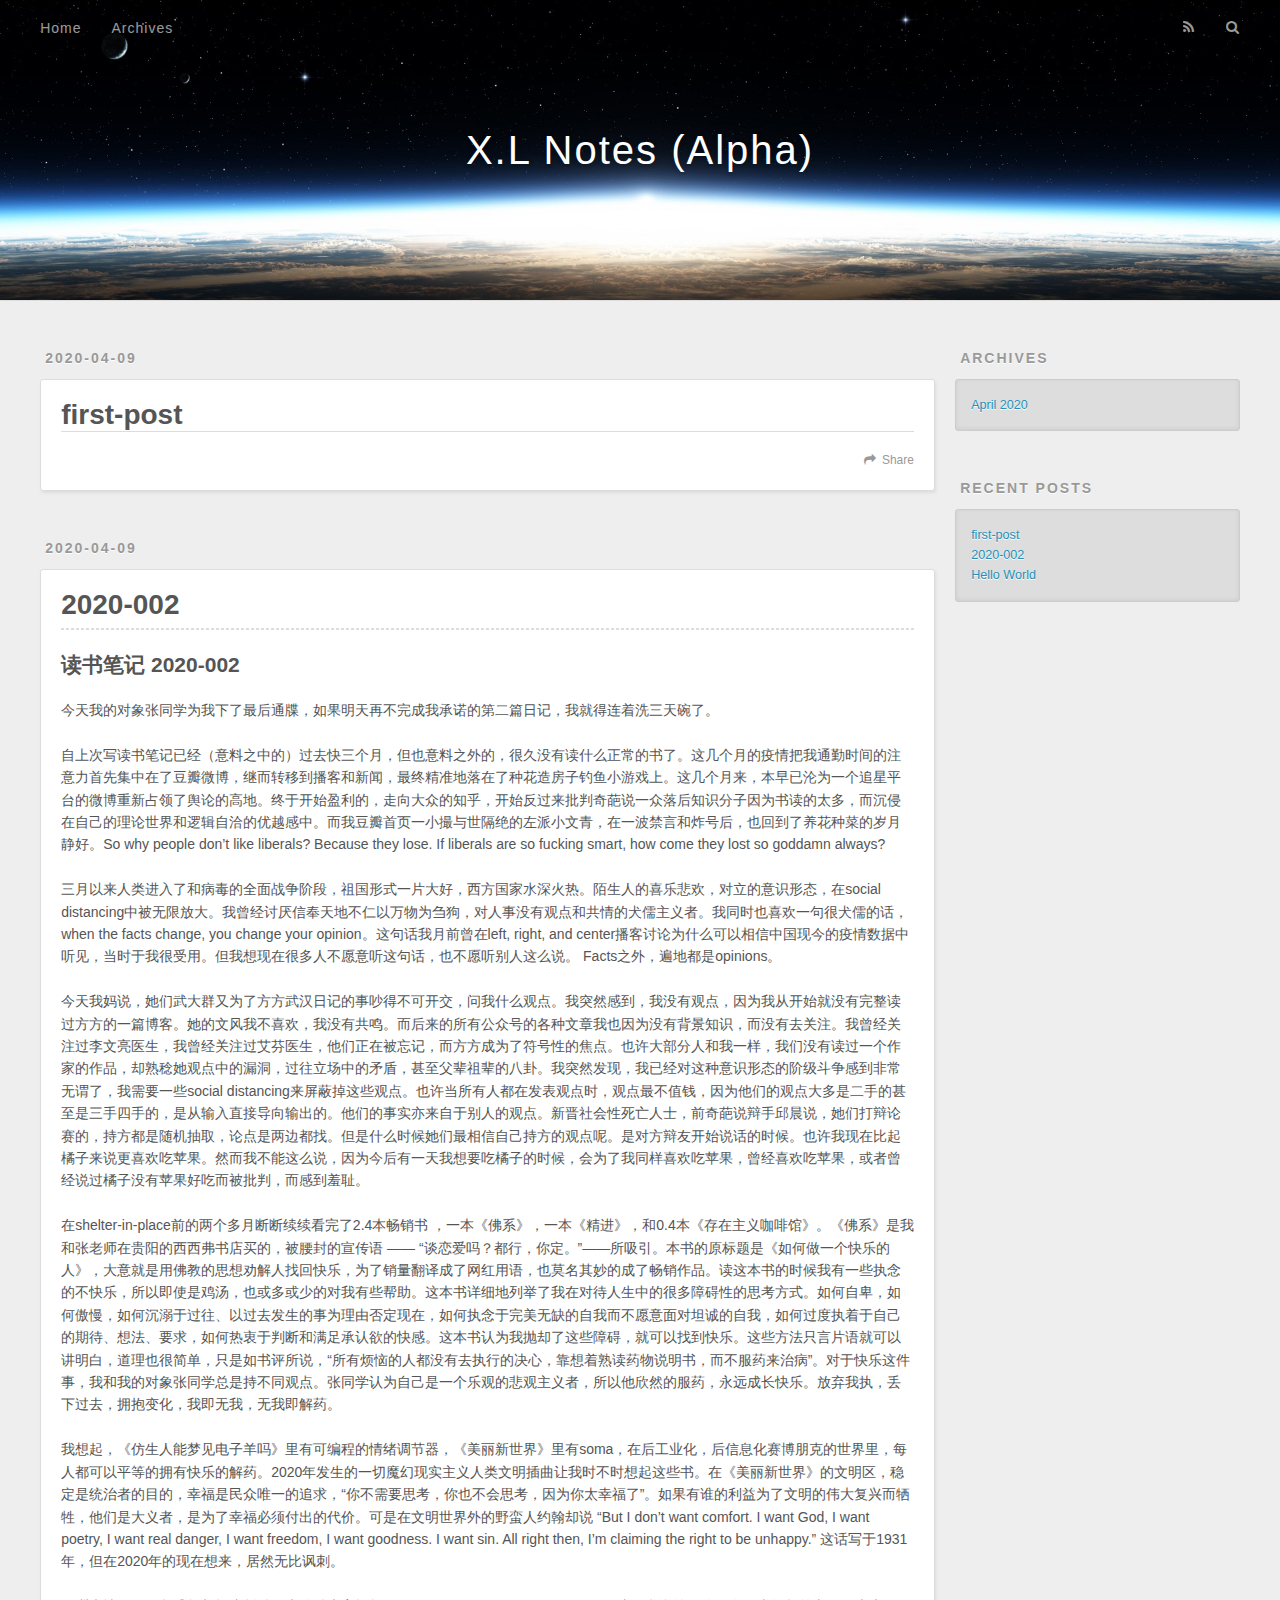
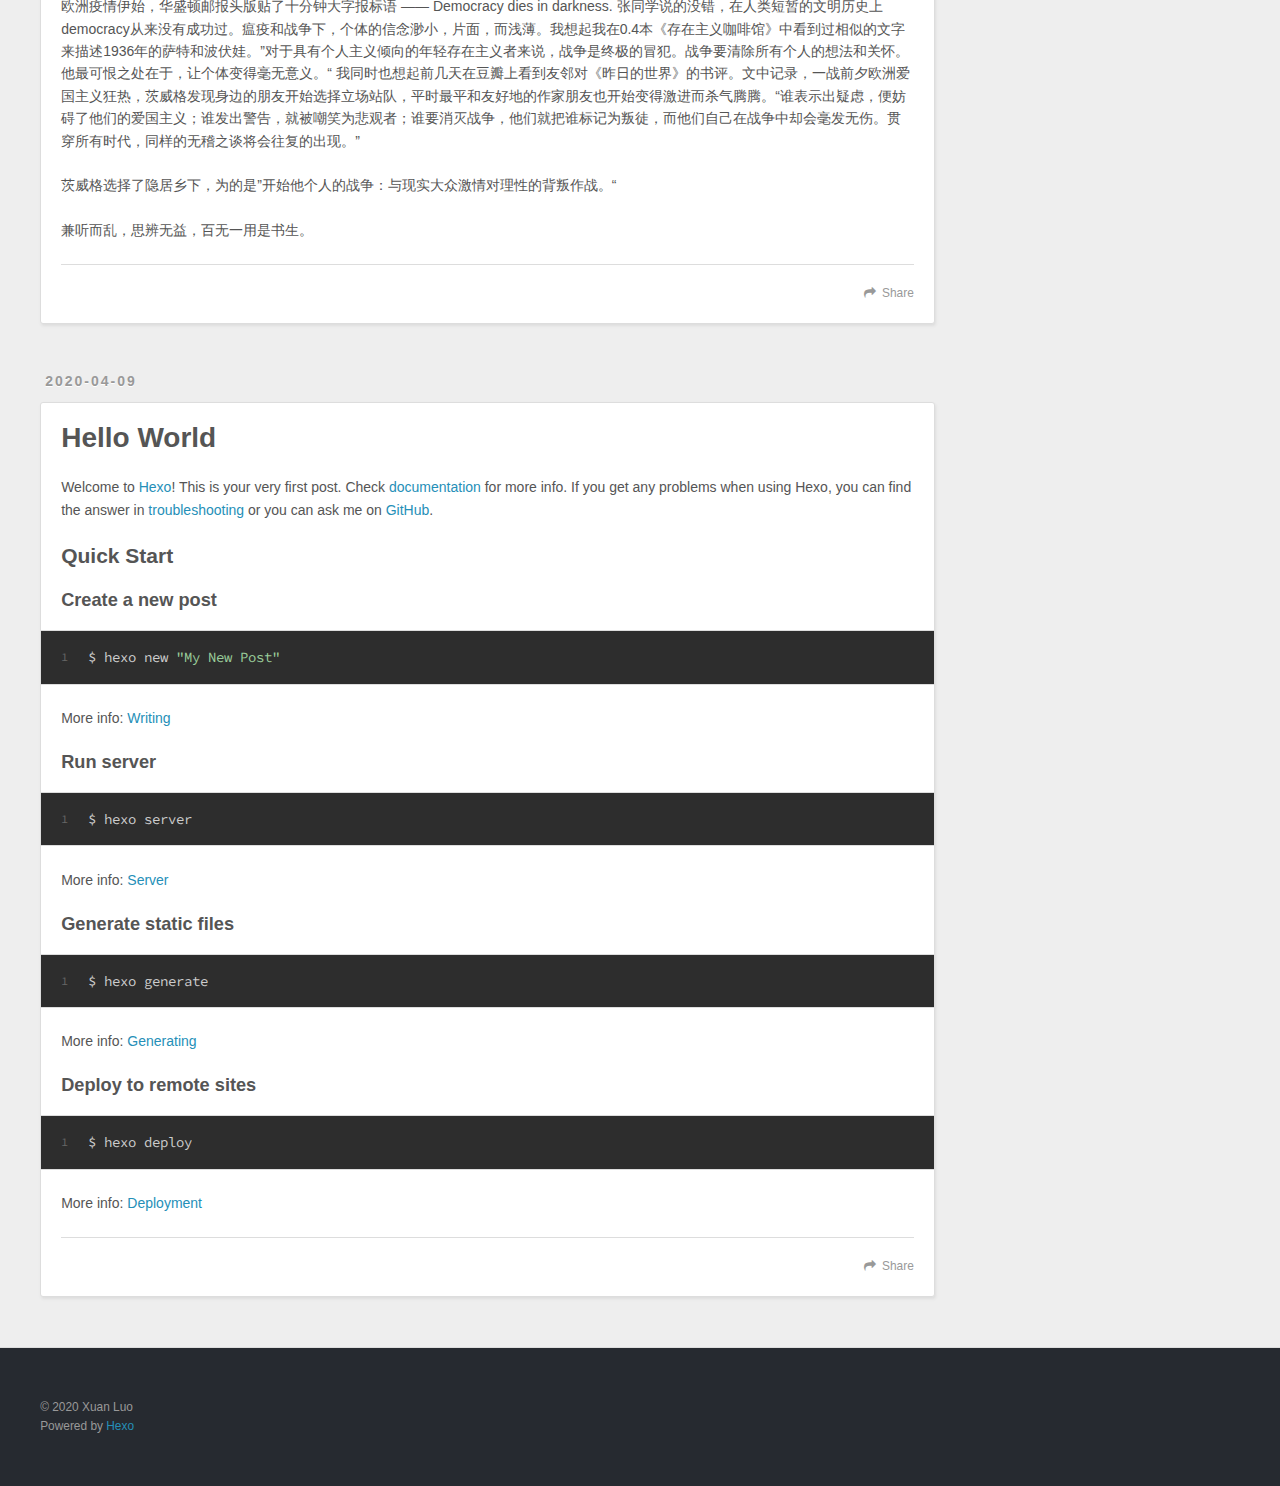
==== index.html @ a1e61482 "Site updated: 2020-04-09 13:43:53" ====
<!DOCTYPE html>
<html>
<head>
  <meta charset="utf-8">
  

  
  <title>X.L Notes (Alpha)</title>
  <meta name="viewport" content="width=device-width, initial-scale=1, maximum-scale=1">
  <meta property="og:type" content="website">
<meta property="og:title" content="X.L Notes (Alpha)">
<meta property="og:url" content="http://yoursite.com/index.html">
<meta property="og:site_name" content="X.L Notes (Alpha)">
<meta property="og:locale" content="en_US">
<meta property="article:author" content="Xuan Luo">
<meta name="twitter:card" content="summary">
  
    <link rel="alternate" href="/atom.xml" title="X.L Notes (Alpha)" type="application/atom+xml">
  
  
    <link rel="icon" href="/favicon.png">
  
  
    <link href="//fonts.googleapis.com/css?family=Source+Code+Pro" rel="stylesheet" type="text/css">
  
  
<link rel="stylesheet" href="/css/style.css">

<meta name="generator" content="Hexo 4.2.0"></head>

<body>
  <div id="container">
    <div id="wrap">
      <header id="header">
  <div id="banner"></div>
  <div id="header-outer" class="outer">
    <div id="header-title" class="inner">
      <h1 id="logo-wrap">
        <a href="/" id="logo">X.L Notes (Alpha)</a>
      </h1>
      
    </div>
    <div id="header-inner" class="inner">
      <nav id="main-nav">
        <a id="main-nav-toggle" class="nav-icon"></a>
        
          <a class="main-nav-link" href="/">Home</a>
        
          <a class="main-nav-link" href="/archives">Archives</a>
        
      </nav>
      <nav id="sub-nav">
        
          <a id="nav-rss-link" class="nav-icon" href="/atom.xml" title="RSS Feed"></a>
        
        <a id="nav-search-btn" class="nav-icon" title="Search"></a>
      </nav>
      <div id="search-form-wrap">
        <form action="//google.com/search" method="get" accept-charset="UTF-8" class="search-form"><input type="search" name="q" class="search-form-input" placeholder="Search"><button type="submit" class="search-form-submit">&#xF002;</button><input type="hidden" name="sitesearch" value="http://yoursite.com"></form>
      </div>
    </div>
  </div>
</header>
      <div class="outer">
        <section id="main">
  
    <article id="post-first-post" class="article article-type-post" itemscope itemprop="blogPost">
  <div class="article-meta">
    <a href="/2020/04/09/first-post/" class="article-date">
  <time datetime="2020-04-09T20:43:27.000Z" itemprop="datePublished">2020-04-09</time>
</a>
    
  </div>
  <div class="article-inner">
    
    
      <header class="article-header">
        
  
    <h1 itemprop="name">
      <a class="article-title" href="/2020/04/09/first-post/">first-post</a>
    </h1>
  

      </header>
    
    <div class="article-entry" itemprop="articleBody">
      
        
      
    </div>
    <footer class="article-footer">
      <a data-url="http://yoursite.com/2020/04/09/first-post/" data-id="ck8t8bhwu000136pma9ng86hz" class="article-share-link">Share</a>
      
      
    </footer>
  </div>
  
</article>


  
    <article id="post-2020-002" class="article article-type-post" itemscope itemprop="blogPost">
  <div class="article-meta">
    <a href="/2020/04/09/2020-002/" class="article-date">
  <time datetime="2020-04-09T19:33:02.019Z" itemprop="datePublished">2020-04-09</time>
</a>
    
  </div>
  <div class="article-inner">
    
    
      <header class="article-header">
        
  
    <h1 itemprop="name">
      <a class="article-title" href="/2020/04/09/2020-002/">2020-002</a>
    </h1>
  

      </header>
    
    <div class="article-entry" itemprop="articleBody">
      
        <hr>
<h2 id="读书笔记-2020-002"><a href="#读书笔记-2020-002" class="headerlink" title="读书笔记 2020-002"></a>读书笔记 2020-002</h2><p>今天我的对象张同学为我下了最后通牒，如果明天再不完成我承诺的第二篇日记，我就得连着洗三天碗了。</p>
<p>自上次写读书笔记已经（意料之中的）过去快三个月，但也意料之外的，很久没有读什么正常的书了。这几个月的疫情把我通勤时间的注意力首先集中在了豆瓣微博，继而转移到播客和新闻，最终精准地落在了种花造房子钓鱼小游戏上。这几个月来，本早已沦为一个追星平台的微博重新占领了舆论的高地。终于开始盈利的，走向大众的知乎，开始反过来批判奇葩说一众落后知识分子因为书读的太多，而沉侵在自己的理论世界和逻辑自洽的优越感中。而我豆瓣首页一小撮与世隔绝的左派小文青，在一波禁言和炸号后，也回到了养花种菜的岁月静好。So why people don’t like liberals? Because they lose. If liberals are so fucking smart, how come they lost so goddamn always?</p>
<p>三月以来人类进入了和病毒的全面战争阶段，祖国形式一片大好，西方国家水深火热。陌生人的喜乐悲欢，对立的意识形态，在social distancing中被无限放大。我曾经讨厌信奉天地不仁以万物为刍狗，对人事没有观点和共情的犬儒主义者。我同时也喜欢一句很犬儒的话，when the facts change, you change your opinion。这句话我月前曾在left, right, and center播客讨论为什么可以相信中国现今的疫情数据中听见，当时于我很受用。但我想现在很多人不愿意听这句话，也不愿听别人这么说。 Facts之外，遍地都是opinions。</p>
<p>今天我妈说，她们武大群又为了方方武汉日记的事吵得不可开交，问我什么观点。我突然感到，我没有观点，因为我从开始就没有完整读过方方的一篇博客。她的文风我不喜欢，我没有共鸣。而后来的所有公众号的各种文章我也因为没有背景知识，而没有去关注。我曾经关注过李文亮医生，我曾经关注过艾芬医生，他们正在被忘记，而方方成为了符号性的焦点。也许大部分人和我一样，我们没有读过一个作家的作品，却熟稔她观点中的漏洞，过往立场中的矛盾，甚至父辈祖辈的八卦。我突然发现，我已经对这种意识形态的阶级斗争感到非常无谓了，我需要一些social distancing来屏蔽掉这些观点。也许当所有人都在发表观点时，观点最不值钱，因为他们的观点大多是二手的甚至是三手四手的，是从输入直接导向输出的。他们的事实亦来自于别人的观点。新晋社会性死亡人士，前奇葩说辩手邱晨说，她们打辩论赛的，持方都是随机抽取，论点是两边都找。但是什么时候她们最相信自己持方的观点呢。是对方辩友开始说话的时候。也许我现在比起橘子来说更喜欢吃苹果。然而我不能这么说，因为今后有一天我想要吃橘子的时候，会为了我同样喜欢吃苹果，曾经喜欢吃苹果，或者曾经说过橘子没有苹果好吃而被批判，而感到羞耻。</p>
<p>在shelter-in-place前的两个多月断断续续看完了2.4本畅销书 ，一本《佛系》，一本《精进》，和0.4本《存在主义咖啡馆》。《佛系》是我和张老师在贵阳的西西弗书店买的，被腰封的宣传语 —— “谈恋爱吗？都行，你定。”——所吸引。本书的原标题是《如何做一个快乐的人》，大意就是用佛教的思想劝解人找回快乐，为了销量翻译成了网红用语，也莫名其妙的成了畅销作品。读这本书的时候我有一些执念的不快乐，所以即使是鸡汤，也或多或少的对我有些帮助。这本书详细地列举了我在对待人生中的很多障碍性的思考方式。如何自卑，如何傲慢，如何沉溺于过往、以过去发生的事为理由否定现在，如何执念于完美无缺的自我而不愿意面对坦诚的自我，如何过度执着于自己的期待、想法、要求，如何热衷于判断和满足承认欲的快感。这本书认为我抛却了这些障碍，就可以找到快乐。这些方法只言片语就可以讲明白，道理也很简单，只是如书评所说，“所有烦恼的人都没有去执行的决心，靠想着熟读药物说明书，而不服药来治病”。对于快乐这件事，我和我的对象张同学总是持不同观点。张同学认为自己是一个乐观的悲观主义者，所以他欣然的服药，永远成长快乐。放弃我执，丢下过去，拥抱变化，我即无我，无我即解药。</p>
<p>我想起，《仿生人能梦见电子羊吗》里有可编程的情绪调节器，《美丽新世界》里有soma，在后工业化，后信息化赛博朋克的世界里，每人都可以平等的拥有快乐的解药。2020年发生的一切魔幻现实主义人类文明插曲让我时不时想起这些书。在《美丽新世界》的文明区，稳定是统治者的目的，幸福是民众唯一的追求，“你不需要思考，你也不会思考，因为你太幸福了”。如果有谁的利益为了文明的伟大复兴而牺牲，他们是大义者，是为了幸福必须付出的代价。可是在文明世界外的野蛮人约翰却说 “But I don’t want comfort. I want God, I want poetry, I want real danger, I want freedom, I want goodness. I want sin. All right then, I’m claiming the right to be unhappy.” 这话写于1931年，但在2020年的现在想来，居然无比讽刺。</p>
<p>欧洲疫情伊始，华盛顿邮报头版贴了十分钟大字报标语 —— Democracy dies in darkness. 张同学说的没错，在人类短暂的文明历史上democracy从来没有成功过。瘟疫和战争下，个体的信念渺小，片面，而浅薄。我想起我在0.4本《存在主义咖啡馆》中看到过相似的文字来描述1936年的萨特和波伏娃。”对于具有个人主义倾向的年轻存在主义者来说，战争是终极的冒犯。战争要清除所有个人的想法和关怀。他最可恨之处在于，让个体变得毫无意义。“ 我同时也想起前几天在豆瓣上看到友邻对《昨日的世界》的书评。文中记录，一战前夕欧洲爱国主义狂热，茨威格发现身边的朋友开始选择立场站队，平时最平和友好地的作家朋友也开始变得激进而杀气腾腾。“谁表示出疑虑，便妨碍了他们的爱国主义；谁发出警告，就被嘲笑为悲观者；谁要消灭战争，他们就把谁标记为叛徒，而他们自己在战争中却会毫发无伤。贯穿所有时代，同样的无稽之谈将会往复的出现。”</p>
<p>茨威格选择了隐居乡下，为的是”开始他个人的战争：与现实大众激情对理性的背叛作战。“</p>
<p>兼听而乱，思辨无益，百无一用是书生。</p>

      
    </div>
    <footer class="article-footer">
      <a data-url="http://yoursite.com/2020/04/09/2020-002/" data-id="ck8t8bhwm000036pmdgmb05h3" class="article-share-link">Share</a>
      
      
    </footer>
  </div>
  
</article>


  
    <article id="post-hello-world" class="article article-type-post" itemscope itemprop="blogPost">
  <div class="article-meta">
    <a href="/2020/04/09/hello-world/" class="article-date">
  <time datetime="2020-04-09T19:33:02.019Z" itemprop="datePublished">2020-04-09</time>
</a>
    
  </div>
  <div class="article-inner">
    
    
      <header class="article-header">
        
  
    <h1 itemprop="name">
      <a class="article-title" href="/2020/04/09/hello-world/">Hello World</a>
    </h1>
  

      </header>
    
    <div class="article-entry" itemprop="articleBody">
      
        <p>Welcome to <a href="https://hexo.io/" target="_blank" rel="noopener">Hexo</a>! This is your very first post. Check <a href="https://hexo.io/docs/" target="_blank" rel="noopener">documentation</a> for more info. If you get any problems when using Hexo, you can find the answer in <a href="https://hexo.io/docs/troubleshooting.html" target="_blank" rel="noopener">troubleshooting</a> or you can ask me on <a href="https://github.com/hexojs/hexo/issues" target="_blank" rel="noopener">GitHub</a>.</p>
<h2 id="Quick-Start"><a href="#Quick-Start" class="headerlink" title="Quick Start"></a>Quick Start</h2><h3 id="Create-a-new-post"><a href="#Create-a-new-post" class="headerlink" title="Create a new post"></a>Create a new post</h3><figure class="highlight bash"><table><tr><td class="gutter"><pre><span class="line">1</span><br></pre></td><td class="code"><pre><span class="line">$ hexo new <span class="string">"My New Post"</span></span><br></pre></td></tr></table></figure>

<p>More info: <a href="https://hexo.io/docs/writing.html" target="_blank" rel="noopener">Writing</a></p>
<h3 id="Run-server"><a href="#Run-server" class="headerlink" title="Run server"></a>Run server</h3><figure class="highlight bash"><table><tr><td class="gutter"><pre><span class="line">1</span><br></pre></td><td class="code"><pre><span class="line">$ hexo server</span><br></pre></td></tr></table></figure>

<p>More info: <a href="https://hexo.io/docs/server.html" target="_blank" rel="noopener">Server</a></p>
<h3 id="Generate-static-files"><a href="#Generate-static-files" class="headerlink" title="Generate static files"></a>Generate static files</h3><figure class="highlight bash"><table><tr><td class="gutter"><pre><span class="line">1</span><br></pre></td><td class="code"><pre><span class="line">$ hexo generate</span><br></pre></td></tr></table></figure>

<p>More info: <a href="https://hexo.io/docs/generating.html" target="_blank" rel="noopener">Generating</a></p>
<h3 id="Deploy-to-remote-sites"><a href="#Deploy-to-remote-sites" class="headerlink" title="Deploy to remote sites"></a>Deploy to remote sites</h3><figure class="highlight bash"><table><tr><td class="gutter"><pre><span class="line">1</span><br></pre></td><td class="code"><pre><span class="line">$ hexo deploy</span><br></pre></td></tr></table></figure>

<p>More info: <a href="https://hexo.io/docs/one-command-deployment.html" target="_blank" rel="noopener">Deployment</a></p>

      
    </div>
    <footer class="article-footer">
      <a data-url="http://yoursite.com/2020/04/09/hello-world/" data-id="ck8t8bhww000236pm81wp933t" class="article-share-link">Share</a>
      
      
    </footer>
  </div>
  
</article>


  


</section>
        
          <aside id="sidebar">
  
    

  
    

  
    
  
    
  <div class="widget-wrap">
    <h3 class="widget-title">Archives</h3>
    <div class="widget">
      <ul class="archive-list"><li class="archive-list-item"><a class="archive-list-link" href="/archives/2020/04/">April 2020</a></li></ul>
    </div>
  </div>


  
    
  <div class="widget-wrap">
    <h3 class="widget-title">Recent Posts</h3>
    <div class="widget">
      <ul>
        
          <li>
            <a href="/2020/04/09/first-post/">first-post</a>
          </li>
        
          <li>
            <a href="/2020/04/09/2020-002/">2020-002</a>
          </li>
        
          <li>
            <a href="/2020/04/09/hello-world/">Hello World</a>
          </li>
        
      </ul>
    </div>
  </div>

  
</aside>
        
      </div>
      <footer id="footer">
  
  <div class="outer">
    <div id="footer-info" class="inner">
      &copy; 2020 Xuan Luo<br>
      Powered by <a href="http://hexo.io/" target="_blank">Hexo</a>
    </div>
  </div>
</footer>
    </div>
    <nav id="mobile-nav">
  
    <a href="/" class="mobile-nav-link">Home</a>
  
    <a href="/archives" class="mobile-nav-link">Archives</a>
  
</nav>
    

<script src="//ajax.googleapis.com/ajax/libs/jquery/2.0.3/jquery.min.js"></script>


  
<link rel="stylesheet" href="/fancybox/jquery.fancybox.css">

  
<script src="/fancybox/jquery.fancybox.pack.js"></script>




<script src="/js/script.js"></script>




  </div>
</body>
</html>
---- css/style.css ----
body {
  width: 100%;
}
body:before,
body:after {
  content: "";
  display: table;
}
body:after {
  clear: both;
}
html,
body,
div,
span,
applet,
object,
iframe,
h1,
h2,
h3,
h4,
h5,
h6,
p,
blockquote,
pre,
a,
abbr,
acronym,
address,
big,
cite,
code,
del,
dfn,
em,
img,
ins,
kbd,
q,
s,
samp,
small,
strike,
strong,
sub,
sup,
tt,
var,
dl,
dt,
dd,
ol,
ul,
li,
fieldset,
form,
label,
legend,
table,
caption,
tbody,
tfoot,
thead,
tr,
th,
td {
  margin: 0;
  padding: 0;
  border: 0;
  outline: 0;
  font-weight: inherit;
  font-style: inherit;
  font-family: inherit;
  font-size: 100%;
  vertical-align: baseline;
}
body {
  line-height: 1;
  color: #000;
  background: #fff;
}
ol,
ul {
  list-style: none;
}
table {
  border-collapse: separate;
  border-spacing: 0;
  vertical-align: middle;
}
caption,
th,
td {
  text-align: left;
  font-weight: normal;
  vertical-align: middle;
}
a img {
  border: none;
}
input,
button {
  margin: 0;
  padding: 0;
}
input::-moz-focus-inner,
button::-moz-focus-inner {
  border: 0;
  padding: 0;
}
@font-face {
  font-family: FontAwesome;
  font-style: normal;
  font-weight: normal;
  src: url("fonts/fontawesome-webfont.eot?v=#4.0.3");
  src: url("fonts/fontawesome-webfont.eot?#iefix&v=#4.0.3") format("embedded-opentype"), url("fonts/fontawesome-webfont.woff?v=#4.0.3") format("woff"), url("fonts/fontawesome-webfont.ttf?v=#4.0.3") format("truetype"), url("fonts/fontawesome-webfont.svg#fontawesomeregular?v=#4.0.3") format("svg");
}
html,
body,
#container {
  height: 100%;
}
body {
  background: #eee;
  font: 14px -apple-system, BlinkMacSystemFont, "Segoe UI", "Roboto", "Oxygen", "Ubuntu", "Cantarell", "Fira Sans", "Droid Sans", "Helvetica Neue", sans-serif;
  -webkit-text-size-adjust: 100%;
}
.outer {
  max-width: 1220px;
  margin: 0 auto;
  padding: 0 20px;
}
.outer:before,
.outer:after {
  content: "";
  display: table;
}
.outer:after {
  clear: both;
}
.inner {
  display: inline;
  float: left;
  width: 98.33333333333333%;
  margin: 0 0.833333333333333%;
}
.left,
.alignleft {
  float: left;
}
.right,
.alignright {
  float: right;
}
.clear {
  clear: both;
}
#container {
  position: relative;
}
.mobile-nav-on {
  overflow: hidden;
}
#wrap {
  height: 100%;
  width: 100%;
  position: absolute;
  top: 0;
  left: 0;
  -webkit-transition: 0.2s ease-out;
  -moz-transition: 0.2s ease-out;
  -ms-transition: 0.2s ease-out;
  transition: 0.2s ease-out;
  z-index: 1;
  background: #eee;
}
.mobile-nav-on #wrap {
  left: 280px;
}
@media screen and (min-width: 768px) {
  #main {
    display: inline;
    float: left;
    width: 73.33333333333333%;
    margin: 0 0.833333333333333%;
  }
}
.article-date,
.article-category-link,
.archive-year,
.widget-title {
  text-decoration: none;
  text-transform: uppercase;
  letter-spacing: 2px;
  color: #999;
  margin-bottom: 1em;
  margin-left: 5px;
  line-height: 1em;
  text-shadow: 0 1px #fff;
  font-weight: bold;
}
.article-inner,
.archive-article-inner {
  background: #fff;
  -webkit-box-shadow: 1px 2px 3px #ddd;
  box-shadow: 1px 2px 3px #ddd;
  border: 1px solid #ddd;
  border-radius: 3px;
}
.article-entry h1,
.widget h1 {
  font-size: 2em;
}
.article-entry h2,
.widget h2 {
  font-size: 1.5em;
}
.article-entry h3,
.widget h3 {
  font-size: 1.3em;
}
.article-entry h4,
.widget h4 {
  font-size: 1.2em;
}
.article-entry h5,
.widget h5 {
  font-size: 1em;
}
.article-entry h6,
.widget h6 {
  font-size: 1em;
  color: #999;
}
.article-entry hr,
.widget hr {
  border: 1px dashed #ddd;
}
.article-entry strong,
.widget strong {
  font-weight: bold;
}
.article-entry em,
.widget em,
.article-entry cite,
.widget cite {
  font-style: italic;
}
.article-entry sup,
.widget sup,
.article-entry sub,
.widget sub {
  font-size: 0.75em;
  line-height: 0;
  position: relative;
  vertical-align: baseline;
}
.article-entry sup,
.widget sup {
  top: -0.5em;
}
.article-entry sub,
.widget sub {
  bottom: -0.2em;
}
.article-entry small,
.widget small {
  font-size: 0.85em;
}
.article-entry acronym,
.widget acronym,
.article-entry abbr,
.widget abbr {
  border-bottom: 1px dotted;
}
.article-entry ul,
.widget ul,
.article-entry ol,
.widget ol,
.article-entry dl,
.widget dl {
  margin: 0 20px;
  line-height: 1.6em;
}
.article-entry ul ul,
.widget ul ul,
.article-entry ol ul,
.widget ol ul,
.article-entry ul ol,
.widget ul ol,
.article-entry ol ol,
.widget ol ol {
  margin-top: 0;
  margin-bottom: 0;
}
.article-entry ul,
.widget ul {
  list-style: disc;
}
.article-entry ol,
.widget ol {
  list-style: decimal;
}
.article-entry dt,
.widget dt {
  font-weight: bold;
}
#header {
  height: 300px;
  position: relative;
  border-bottom: 1px solid #ddd;
}
#header:before,
#header:after {
  content: "";
  position: absolute;
  left: 0;
  right: 0;
  height: 40px;
}
#header:before {
  top: 0;
  background: -webkit-linear-gradient(rgba(0,0,0,0.2), transparent);
  background: -moz-linear-gradient(rgba(0,0,0,0.2), transparent);
  background: -ms-linear-gradient(rgba(0,0,0,0.2), transparent);
  background: linear-gradient(rgba(0,0,0,0.2), transparent);
}
#header:after {
  bottom: 0;
  background: -webkit-linear-gradient(transparent, rgba(0,0,0,0.2));
  background: -moz-linear-gradient(transparent, rgba(0,0,0,0.2));
  background: -ms-linear-gradient(transparent, rgba(0,0,0,0.2));
  background: linear-gradient(transparent, rgba(0,0,0,0.2));
}
#header-outer {
  height: 100%;
  position: relative;
}
#header-inner {
  position: relative;
  overflow: hidden;
}
#banner {
  position: absolute;
  top: 0;
  left: 0;
  width: 100%;
  height: 100%;
  background: url("images/banner.jpg") center #000;
  -webkit-background-size: cover;
  -moz-background-size: cover;
  background-size: cover;
  z-index: -1;
}
#header-title {
  text-align: center;
  height: 40px;
  position: absolute;
  top: 50%;
  left: 0;
  margin-top: -20px;
}
#logo,
#subtitle {
  text-decoration: none;
  color: #fff;
  font-weight: 300;
  text-shadow: 0 1px 4px rgba(0,0,0,0.3);
}
#logo {
  font-size: 40px;
  line-height: 40px;
  letter-spacing: 2px;
}
#subtitle {
  font-size: 16px;
  line-height: 16px;
  letter-spacing: 1px;
}
#subtitle-wrap {
  margin-top: 16px;
}
#main-nav {
  float: left;
  margin-left: -15px;
}
.nav-icon,
.main-nav-link {
  float: left;
  color: #fff;
  opacity: 0.6;
  text-decoration: none;
  text-shadow: 0 1px rgba(0,0,0,0.2);
  -webkit-transition: opacity 0.2s;
  -moz-transition: opacity 0.2s;
  -ms-transition: opacity 0.2s;
  transition: opacity 0.2s;
  display: block;
  padding: 20px 15px;
}
.nav-icon:hover,
.main-nav-link:hover {
  opacity: 1;
}
.nav-icon {
  font-family: FontAwesome;
  text-align: center;
  font-size: 14px;
  width: 14px;
  height: 14px;
  padding: 20px 15px;
  position: relative;
  cursor: pointer;
}
.main-nav-link {
  font-weight: 300;
  letter-spacing: 1px;
}
@media screen and (max-width: 479px) {
  .main-nav-link {
    display: none;
  }
}
#main-nav-toggle {
  display: none;
}
#main-nav-toggle:before {
  content: "\f0c9";
}
@media screen and (max-width: 479px) {
  #main-nav-toggle {
    display: block;
  }
}
#sub-nav {
  float: right;
  margin-right: -15px;
}
#nav-rss-link:before {
  content: "\f09e";
}
#nav-search-btn:before {
  content: "\f002";
}
#search-form-wrap {
  position: absolute;
  top: 15px;
  width: 150px;
  height: 30px;
  right: -150px;
  opacity: 0;
  -webkit-transition: 0.2s ease-out;
  -moz-transition: 0.2s ease-out;
  -ms-transition: 0.2s ease-out;
  transition: 0.2s ease-out;
}
#search-form-wrap.on {
  opacity: 1;
  right: 0;
}
@media screen and (max-width: 479px) {
  #search-form-wrap {
    width: 100%;
    right: -100%;
  }
}
.search-form {
  position: absolute;
  top: 0;
  left: 0;
  right: 0;
  background: #fff;
  padding: 5px 15px;
  border-radius: 15px;
  -webkit-box-shadow: 0 0 10px rgba(0,0,0,0.3);
  box-shadow: 0 0 10px rgba(0,0,0,0.3);
}
.search-form-input {
  border: none;
  background: none;
  color: #555;
  width: 100%;
  font: 13px -apple-system, BlinkMacSystemFont, "Segoe UI", "Roboto", "Oxygen", "Ubuntu", "Cantarell", "Fira Sans", "Droid Sans", "Helvetica Neue", sans-serif;
  outline: none;
}
.search-form-input::-webkit-search-results-decoration,
.search-form-input::-webkit-search-cancel-button {
  -webkit-appearance: none;
}
.search-form-submit {
  position: absolute;
  top: 50%;
  right: 10px;
  margin-top: -7px;
  font: 13px FontAwesome;
  border: none;
  background: none;
  color: #bbb;
  cursor: pointer;
}
.search-form-submit:hover,
.search-form-submit:focus {
  color: #777;
}
.article {
  margin: 50px 0;
}
.article-inner {
  overflow: hidden;
}
.article-meta:before,
.article-meta:after {
  content: "";
  display: table;
}
.article-meta:after {
  clear: both;
}
.article-date {
  float: left;
}
.article-category {
  float: left;
  line-height: 1em;
  color: #ccc;
  text-shadow: 0 1px #fff;
  margin-left: 8px;
}
.article-category:before {
  content: "\2022";
}
.article-category-link {
  margin: 0 12px 1em;
}
.article-header {
  padding: 20px 20px 0;
}
.article-title {
  text-decoration: none;
  font-size: 2em;
  font-weight: bold;
  color: #555;
  line-height: 1.1em;
  -webkit-transition: color 0.2s;
  -moz-transition: color 0.2s;
  -ms-transition: color 0.2s;
  transition: color 0.2s;
}
a.article-title:hover {
  color: #258fb8;
}
.article-entry {
  color: #555;
  padding: 0 20px;
}
.article-entry:before,
.article-entry:after {
  content: "";
  display: table;
}
.article-entry:after {
  clear: both;
}
.article-entry p,
.article-entry table {
  line-height: 1.6em;
  margin: 1.6em 0;
}
.article-entry h1,
.article-entry h2,
.article-entry h3,
.article-entry h4,
.article-entry h5,
.article-entry h6 {
  font-weight: bold;
}
.article-entry h1,
.article-entry h2,
.article-entry h3,
.article-entry h4,
.article-entry h5,
.article-entry h6 {
  line-height: 1.1em;
  margin: 1.1em 0;
}
.article-entry a {
  color: #258fb8;
  text-decoration: none;
}
.article-entry a:hover {
  text-decoration: underline;
}
.article-entry ul,
.article-entry ol,
.article-entry dl {
  margin-top: 1.6em;
  margin-bottom: 1.6em;
}
.article-entry img,
.article-entry video {
  max-width: 100%;
  height: auto;
  display: block;
  margin: auto;
}
.article-entry iframe {
  border: none;
}
.article-entry table {
  width: 100%;
  border-collapse: collapse;
  border-spacing: 0;
}
.article-entry th {
  font-weight: bold;
  border-bottom: 3px solid #ddd;
  padding-bottom: 0.5em;
}
.article-entry td {
  border-bottom: 1px solid #ddd;
  padding: 10px 0;
}
.article-entry blockquote {
  font-family: Georgia, "Times New Roman", serif;
  font-size: 1.4em;
  margin: 1.6em 20px;
  text-align: center;
}
.article-entry blockquote footer {
  font-size: 14px;
  margin: 1.6em 0;
  font-family: -apple-system, BlinkMacSystemFont, "Segoe UI", "Roboto", "Oxygen", "Ubuntu", "Cantarell", "Fira Sans", "Droid Sans", "Helvetica Neue", sans-serif;
}
.article-entry blockquote footer cite:before {
  content: "—";
  padding: 0 0.5em;
}
.article-entry .pullquote {
  text-align: left;
  width: 45%;
  margin: 0;
}
.article-entry .pullquote.left {
  margin-left: 0.5em;
  margin-right: 1em;
}
.article-entry .pullquote.right {
  margin-right: 0.5em;
  margin-left: 1em;
}
.article-entry .caption {
  color: #999;
  display: block;
  font-size: 0.9em;
  margin-top: 0.5em;
  position: relative;
  text-align: center;
}
.article-entry .video-container {
  position: relative;
  padding-top: 56.25%;
  height: 0;
  overflow: hidden;
}
.article-entry .video-container iframe,
.article-entry .video-container object,
.article-entry .video-container embed {
  position: absolute;
  top: 0;
  left: 0;
  width: 100%;
  height: 100%;
  margin-top: 0;
}
.article-more-link a {
  display: inline-block;
  line-height: 1em;
  padding: 6px 15px;
  border-radius: 15px;
  background: #eee;
  color: #999;
  text-shadow: 0 1px #fff;
  text-decoration: none;
}
.article-more-link a:hover {
  background: #258fb8;
  color: #fff;
  text-decoration: none;
  text-shadow: 0 1px #1e7293;
}
.article-footer {
  font-size: 0.85em;
  line-height: 1.6em;
  border-top: 1px solid #ddd;
  padding-top: 1.6em;
  margin: 0 20px 20px;
}
.article-footer:before,
.article-footer:after {
  content: "";
  display: table;
}
.article-footer:after {
  clear: both;
}
.article-footer a {
  color: #999;
  text-decoration: none;
}
.article-footer a:hover {
  color: #555;
}
.article-tag-list-item {
  float: left;
  margin-right: 10px;
}
.article-tag-list-link:before {
  content: "#";
}
.article-comment-link {
  float: right;
}
.article-comment-link:before {
  content: "\f075";
  font-family: FontAwesome;
  padding-right: 8px;
}
.article-share-link {
  cursor: pointer;
  float: right;
  margin-left: 20px;
}
.article-share-link:before {
  content: "\f064";
  font-family: FontAwesome;
  padding-right: 6px;
}
#article-nav {
  position: relative;
}
#article-nav:before,
#article-nav:after {
  content: "";
  display: table;
}
#article-nav:after {
  clear: both;
}
@media screen and (min-width: 768px) {
  #article-nav {
    margin: 50px 0;
  }
  #article-nav:before {
    width: 8px;
    height: 8px;
    position: absolute;
    top: 50%;
    left: 50%;
    margin-top: -4px;
    margin-left: -4px;
    content: "";
    border-radius: 50%;
    background: #ddd;
    -webkit-box-shadow: 0 1px 2px #fff;
    box-shadow: 0 1px 2px #fff;
  }
}
.article-nav-link-wrap {
  text-decoration: none;
  text-shadow: 0 1px #fff;
  color: #999;
  -webkit-box-sizing: border-box;
  -moz-box-sizing: border-box;
  box-sizing: border-box;
  margin-top: 50px;
  text-align: center;
  display: block;
}
.article-nav-link-wrap:hover {
  color: #555;
}
@media screen and (min-width: 768px) {
  .article-nav-link-wrap {
    width: 50%;
    margin-top: 0;
  }
}
@media screen and (min-width: 768px) {
  #article-nav-newer {
    float: left;
    text-align: right;
    padding-right: 20px;
  }
}
@media screen and (min-width: 768px) {
  #article-nav-older {
    float: right;
    text-align: left;
    padding-left: 20px;
  }
}
.article-nav-caption {
  text-transform: uppercase;
  letter-spacing: 2px;
  color: #ddd;
  line-height: 1em;
  font-weight: bold;
}
#article-nav-newer .article-nav-caption {
  margin-right: -2px;
}
.article-nav-title {
  font-size: 0.85em;
  line-height: 1.6em;
  margin-top: 0.5em;
}
.article-share-box {
  position: absolute;
  display: none;
  background: #fff;
  -webkit-box-shadow: 1px 2px 10px rgba(0,0,0,0.2);
  box-shadow: 1px 2px 10px rgba(0,0,0,0.2);
  border-radius: 3px;
  margin-left: -145px;
  overflow: hidden;
  z-index: 1;
}
.article-share-box.on {
  display: block;
}
.article-share-input {
  width: 100%;
  background: none;
  -webkit-box-sizing: border-box;
  -moz-box-sizing: border-box;
  box-sizing: border-box;
  font: 14px -apple-system, BlinkMacSystemFont, "Segoe UI", "Roboto", "Oxygen", "Ubuntu", "Cantarell", "Fira Sans", "Droid Sans", "Helvetica Neue", sans-serif;
  padding: 0 15px;
  color: #555;
  outline: none;
  border: 1px solid #ddd;
  border-radius: 3px 3px 0 0;
  height: 36px;
  line-height: 36px;
}
.article-share-links {
  background: #eee;
}
.article-share-links:before,
.article-share-links:after {
  content: "";
  display: table;
}
.article-share-links:after {
  clear: both;
}
.article-share-twitter,
.article-share-facebook,
.article-share-pinterest,
.article-share-google {
  width: 50px;
  height: 36px;
  display: block;
  float: left;
  position: relative;
  color: #999;
  text-shadow: 0 1px #fff;
}
.article-share-twitter:before,
.article-share-facebook:before,
.article-share-pinterest:before,
.article-share-google:before {
  font-size: 20px;
  font-family: FontAwesome;
  width: 20px;
  height: 20px;
  position: absolute;
  top: 50%;
  left: 50%;
  margin-top: -10px;
  margin-left: -10px;
  text-align: center;
}
.article-share-twitter:hover,
.article-share-facebook:hover,
.article-share-pinterest:hover,
.article-share-google:hover {
  color: #fff;
}
.article-share-twitter:before {
  content: "\f099";
}
.article-share-twitter:hover {
  background: #00aced;
  text-shadow: 0 1px #008abe;
}
.article-share-facebook:before {
  content: "\f09a";
}
.article-share-facebook:hover {
  background: #3b5998;
  text-shadow: 0 1px #2f477a;
}
.article-share-pinterest:before {
  content: "\f0d2";
}
.article-share-pinterest:hover {
  background: #cb2027;
  text-shadow: 0 1px #a21a1f;
}
.article-share-google:before {
  content: "\f0d5";
}
.article-share-google:hover {
  background: #dd4b39;
  text-shadow: 0 1px #be3221;
}
.article-gallery {
  background: #000;
  position: relative;
}
.article-gallery-photos {
  position: relative;
  overflow: hidden;
}
.article-gallery-img {
  display: none;
  max-width: 100%;
}
.article-gallery-img:first-child {
  display: block;
}
.article-gallery-img.loaded {
  position: absolute;
  display: block;
}
.article-gallery-img img {
  display: block;
  max-width: 100%;
  margin: 0 auto;
}
#comments {
  background: #fff;
  -webkit-box-shadow: 1px 2px 3px #ddd;
  box-shadow: 1px 2px 3px #ddd;
  padding: 20px;
  border: 1px solid #ddd;
  border-radius: 3px;
  margin: 50px 0;
}
#comments a {
  color: #258fb8;
}
.archives-wrap {
  margin: 50px 0;
}
.archives:before,
.archives:after {
  content: "";
  display: table;
}
.archives:after {
  clear: both;
}
.archive-year-wrap {
  margin-bottom: 1em;
}
.archives {
  -webkit-column-gap: 10px;
  -moz-column-gap: 10px;
  column-gap: 10px;
}
@media screen and (min-width: 480px) and (max-width: 767px) {
  .archives {
    -webkit-column-count: 2;
    -moz-column-count: 2;
    column-count: 2;
  }
}
@media screen and (min-width: 768px) {
  .archives {
    -webkit-column-count: 3;
    -moz-column-count: 3;
    column-count: 3;
  }
}
.archive-article {
  -webkit-column-break-inside: avoid;
  page-break-inside: avoid;
  overflow: hidden;
  break-inside: avoid-column;
}
.archive-article-inner {
  padding: 10px;
  margin-bottom: 15px;
}
.archive-article-title {
  text-decoration: none;
  font-weight: bold;
  color: #555;
  -webkit-transition: color 0.2s;
  -moz-transition: color 0.2s;
  -ms-transition: color 0.2s;
  transition: color 0.2s;
  line-height: 1.6em;
}
.archive-article-title:hover {
  color: #258fb8;
}
.archive-article-footer {
  margin-top: 1em;
}
.archive-article-date {
  color: #999;
  text-decoration: none;
  font-size: 0.85em;
  line-height: 1em;
  margin-bottom: 0.5em;
  display: block;
}
#page-nav {
  margin: 50px auto;
  background: #fff;
  -webkit-box-shadow: 1px 2px 3px #ddd;
  box-shadow: 1px 2px 3px #ddd;
  border: 1px solid #ddd;
  border-radius: 3px;
  text-align: center;
  color: #999;
  overflow: hidden;
}
#page-nav:before,
#page-nav:after {
  content: "";
  display: table;
}
#page-nav:after {
  clear: both;
}
#page-nav a,
#page-nav span {
  padding: 10px 20px;
  line-height: 1;
  height: 2ex;
}
#page-nav a {
  color: #999;
  text-decoration: none;
}
#page-nav a:hover {
  background: #999;
  color: #fff;
}
#page-nav .prev {
  float: left;
}
#page-nav .next {
  float: right;
}
#page-nav .page-number {
  display: inline-block;
}
@media screen and (max-width: 479px) {
  #page-nav .page-number {
    display: none;
  }
}
#page-nav .current {
  color: #555;
  font-weight: bold;
}
#page-nav .space {
  color: #ddd;
}
#footer {
  background: #262a30;
  padding: 50px 0;
  border-top: 1px solid #ddd;
  color: #999;
}
#footer a {
  color: #258fb8;
  text-decoration: none;
}
#footer a:hover {
  text-decoration: underline;
}
#footer-info {
  line-height: 1.6em;
  font-size: 0.85em;
}
.article-entry pre,
.article-entry .highlight {
  background: #2d2d2d;
  margin: 0 -20px;
  padding: 15px 20px;
  border-style: solid;
  border-color: #ddd;
  border-width: 1px 0;
  overflow: auto;
  color: #ccc;
  line-height: 22.400000000000002px;
}
.article-entry .highlight .gutter pre,
.article-entry .gist .gist-file .gist-data .line-numbers {
  color: #666;
  font-size: 0.85em;
}
.article-entry pre,
.article-entry code {
  font-family: "Source Code Pro", Consolas, Monaco, Menlo, Consolas, monospace;
}
.article-entry code {
  background: #eee;
  text-shadow: 0 1px #fff;
  padding: 0 0.3em;
}
.article-entry pre code {
  background: none;
  text-shadow: none;
  padding: 0;
}
.article-entry .highlight pre {
  border: none;
  margin: 0;
  padding: 0;
}
.article-entry .highlight table {
  margin: 0;
  width: auto;
}
.article-entry .highlight td {
  border: none;
  padding: 0;
}
.article-entry .highlight figcaption {
  font-size: 0.85em;
  color: #999;
  line-height: 1em;
  margin-bottom: 1em;
}
.article-entry .highlight figcaption:before,
.article-entry .highlight figcaption:after {
  content: "";
  display: table;
}
.article-entry .highlight figcaption:after {
  clear: both;
}
.article-entry .highlight figcaption a {
  float: right;
}
.article-entry .highlight .gutter pre {
  text-align: right;
  padding-right: 20px;
}
.article-entry .highlight .line {
  height: 22.400000000000002px;
}
.article-entry .highlight .line.marked {
  background: #515151;
}
.article-entry .gist {
  margin: 0 -20px;
  border-style: solid;
  border-color: #ddd;
  border-width: 1px 0;
  background: #2d2d2d;
  padding: 15px 20px 15px 0;
}
.article-entry .gist .gist-file {
  border: none;
  font-family: "Source Code Pro", Consolas, Monaco, Menlo, Consolas, monospace;
  margin: 0;
}
.article-entry .gist .gist-file .gist-data {
  background: none;
  border: none;
}
.article-entry .gist .gist-file .gist-data .line-numbers {
  background: none;
  border: none;
  padding: 0 20px 0 0;
}
.article-entry .gist .gist-file .gist-data .line-data {
  padding: 0 !important;
}
.article-entry .gist .gist-file .highlight {
  margin: 0;
  padding: 0;
  border: none;
}
.article-entry .gist .gist-file .gist-meta {
  background: #2d2d2d;
  color: #999;
  font: 0.85em -apple-system, BlinkMacSystemFont, "Segoe UI", "Roboto", "Oxygen", "Ubuntu", "Cantarell", "Fira Sans", "Droid Sans", "Helvetica Neue", sans-serif;
  text-shadow: 0 0;
  padding: 0;
  margin-top: 1em;
  margin-left: 20px;
}
.article-entry .gist .gist-file .gist-meta a {
  color: #258fb8;
  font-weight: normal;
}
.article-entry .gist .gist-file .gist-meta a:hover {
  text-decoration: underline;
}
pre .comment,
pre .title {
  color: #999;
}
pre .variable,
pre .attribute,
pre .tag,
pre .regexp,
pre .ruby .constant,
pre .xml .tag .title,
pre .xml .pi,
pre .xml .doctype,
pre .html .doctype,
pre .css .id,
pre .css .class,
pre .css .pseudo {
  color: #f2777a;
}
pre .number,
pre .preprocessor,
pre .built_in,
pre .literal,
pre .params,
pre .constant {
  color: #f99157;
}
pre .class,
pre .ruby .class .title,
pre .css .rules .attribute {
  color: #9c9;
}
pre .string,
pre .value,
pre .inheritance,
pre .header,
pre .ruby .symbol,
pre .xml .cdata {
  color: #9c9;
}
pre .css .hexcolor {
  color: #6cc;
}
pre .function,
pre .python .decorator,
pre .python .title,
pre .ruby .function .title,
pre .ruby .title .keyword,
pre .perl .sub,
pre .javascript .title,
pre .coffeescript .title {
  color: #69c;
}
pre .keyword,
pre .javascript .function {
  color: #c9c;
}
@media screen and (max-width: 479px) {
  #mobile-nav {
    position: absolute;
    top: 0;
    left: 0;
    width: 280px;
    height: 100%;
    background: #191919;
    border-right: 1px solid #fff;
  }
}
@media screen and (max-width: 479px) {
  .mobile-nav-link {
    display: block;
    color: #999;
    text-decoration: none;
    padding: 15px 20px;
    font-weight: bold;
  }
  .mobile-nav-link:hover {
    color: #fff;
  }
}
@media screen and (min-width: 768px) {
  #sidebar {
    display: inline;
    float: left;
    width: 23.333333333333332%;
    margin: 0 0.833333333333333%;
  }
}
.widget-wrap {
  margin: 50px 0;
}
.widget {
  color: #777;
  text-shadow: 0 1px #fff;
  background: #ddd;
  -webkit-box-shadow: 0 -1px 4px #ccc inset;
  box-shadow: 0 -1px 4px #ccc inset;
  border: 1px solid #ccc;
  padding: 15px;
  border-radius: 3px;
}
.widget a {
  color: #258fb8;
  text-decoration: none;
}
.widget a:hover {
  text-decoration: underline;
}
.widget ul ul,
.widget ol ul,
.widget dl ul,
.widget ul ol,
.widget ol ol,
.widget dl ol,
.widget ul dl,
.widget ol dl,
.widget dl dl {
  margin-left: 15px;
  list-style: disc;
}
.widget {
  line-height: 1.6em;
  word-wrap: break-word;
  font-size: 0.9em;
}
.widget ul,
.widget ol {
  list-style: none;
  margin: 0;
}
.widget ul ul,
.widget ol ul,
.widget ul ol,
.widget ol ol {
  margin: 0 20px;
}
.widget ul ul,
.widget ol ul {
  list-style: disc;
}
.widget ul ol,
.widget ol ol {
  list-style: decimal;
}
.category-list-count,
.tag-list-count,
.archive-list-count {
  padding-left: 5px;
  color: #999;
  font-size: 0.85em;
}
.category-list-count:before,
.tag-list-count:before,
.archive-list-count:before {
  content: "(";
}
.category-list-count:after,
.tag-list-count:after,
.archive-list-count:after {
  content: ")";
}
.tagcloud a {
  margin-right: 5px;
  display: inline-block;
}
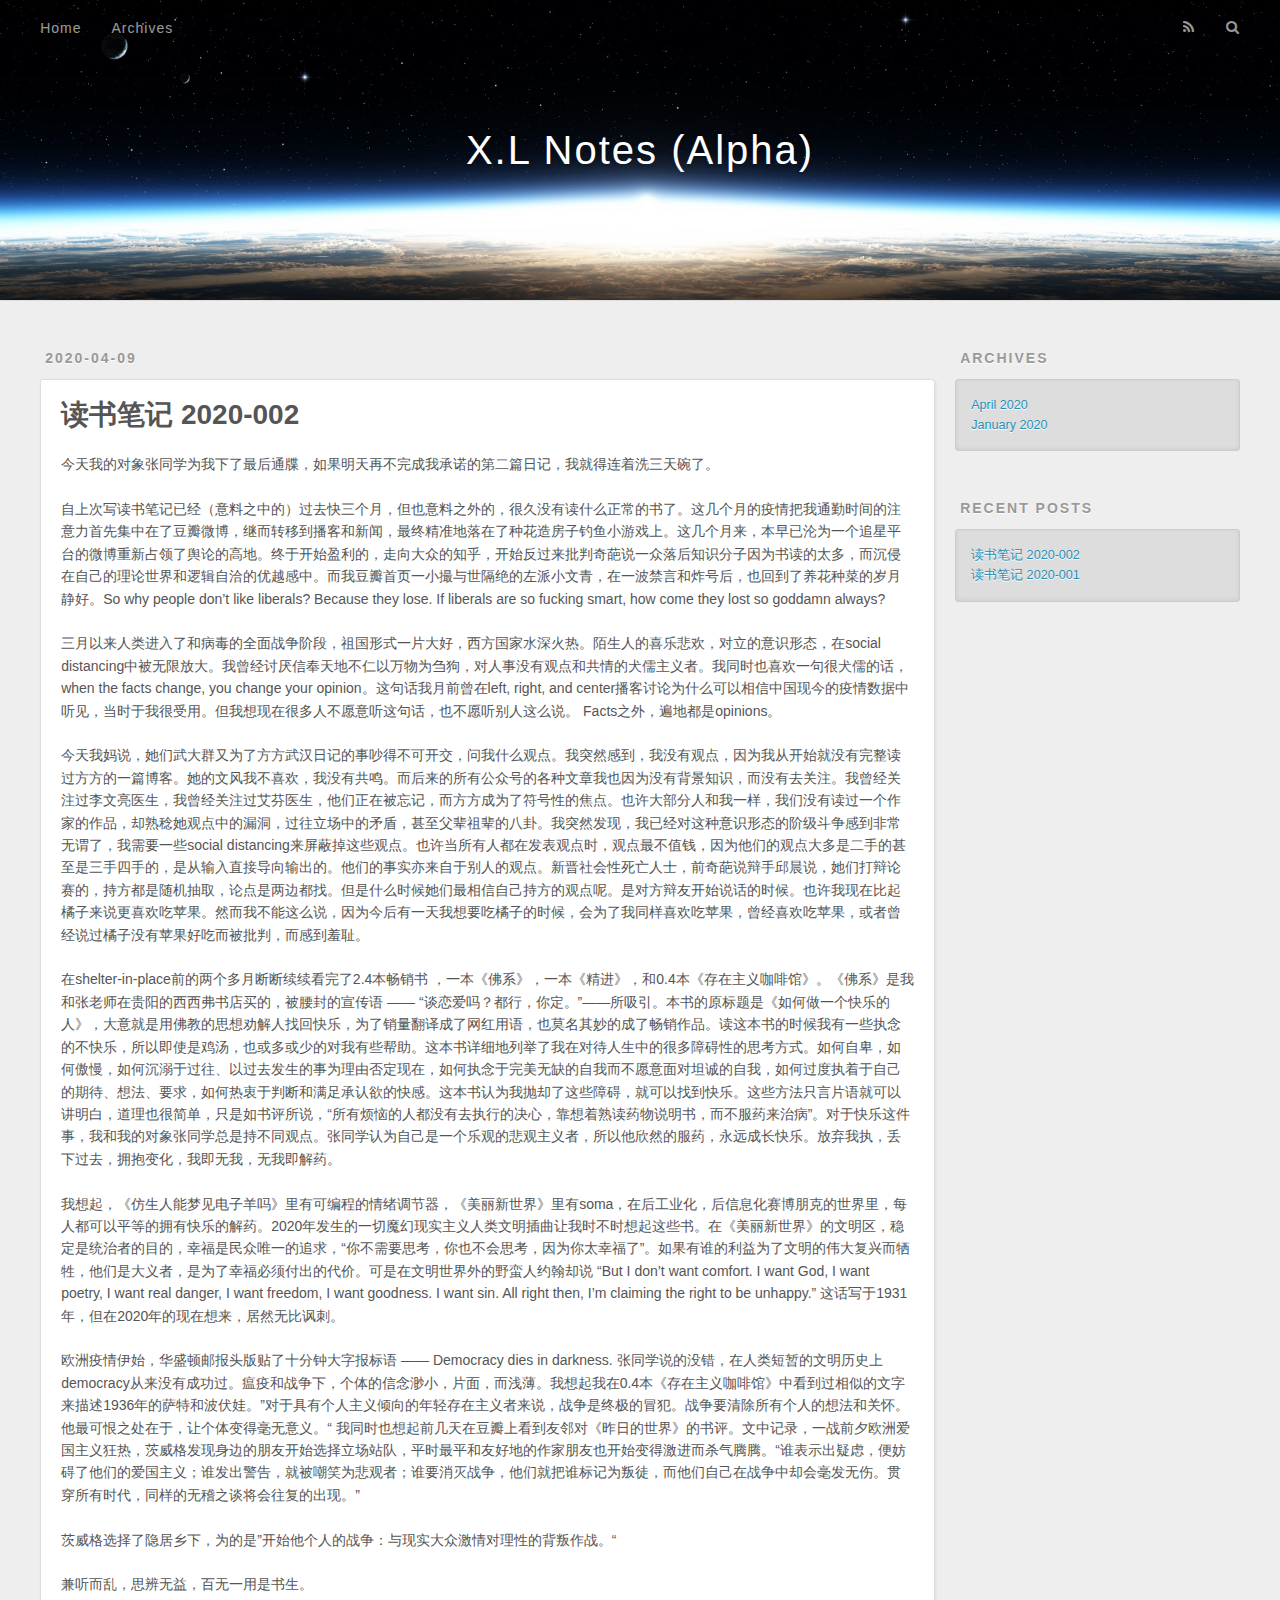
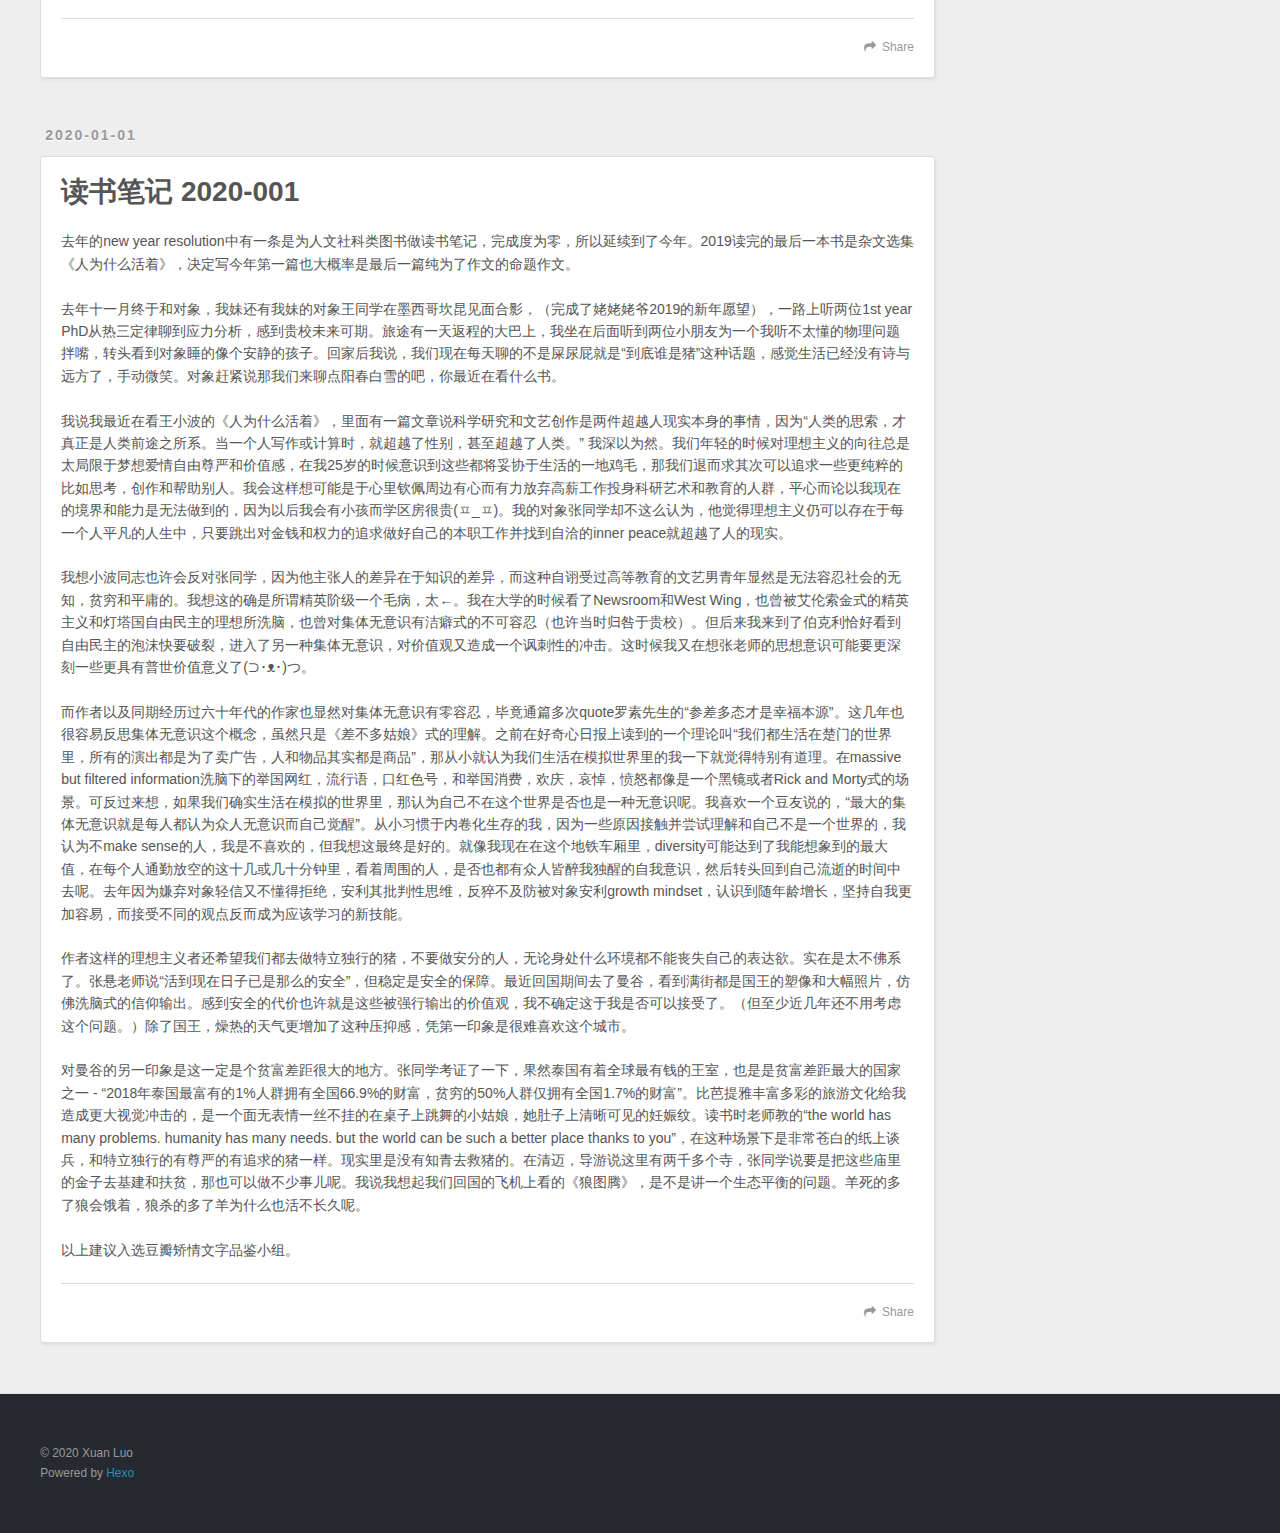
==== commit dc91fa65: "Site updated: 2020-04-09 13:51:35" ====
--- a/index.html
+++ b/index.html
@@ -64,46 +64,10 @@
       <div class="outer">
         <section id="main">
   
-    <article id="post-first-post" class="article article-type-post" itemscope itemprop="blogPost">
-  <div class="article-meta">
-    <a href="/2020/04/09/first-post/" class="article-date">
-  <time datetime="2020-04-09T20:43:27.000Z" itemprop="datePublished">2020-04-09</time>
-</a>
-    
-  </div>
-  <div class="article-inner">
-    
-    
-      <header class="article-header">
-        
-  
-    <h1 itemprop="name">
-      <a class="article-title" href="/2020/04/09/first-post/">first-post</a>
-    </h1>
-  
-
-      </header>
-    
-    <div class="article-entry" itemprop="articleBody">
-      
-        
-      
-    </div>
-    <footer class="article-footer">
-      <a data-url="http://yoursite.com/2020/04/09/first-post/" data-id="ck8t8bhwu000136pma9ng86hz" class="article-share-link">Share</a>
-      
-      
-    </footer>
-  </div>
-  
-</article>
-
-
-  
     <article id="post-2020-002" class="article article-type-post" itemscope itemprop="blogPost">
   <div class="article-meta">
     <a href="/2020/04/09/2020-002/" class="article-date">
-  <time datetime="2020-04-09T19:33:02.019Z" itemprop="datePublished">2020-04-09</time>
+  <time datetime="2020-04-09T20:43:27.000Z" itemprop="datePublished">2020-04-09</time>
 </a>
     
   </div>
@@ -114,7 +78,7 @@
         
   
     <h1 itemprop="name">
-      <a class="article-title" href="/2020/04/09/2020-002/">2020-002</a>
+      <a class="article-title" href="/2020/04/09/2020-002/">读书笔记 2020-002</a>
     </h1>
   
 
@@ -122,8 +86,7 @@
     
     <div class="article-entry" itemprop="articleBody">
       
-        <hr>
-<h2 id="读书笔记-2020-002"><a href="#读书笔记-2020-002" class="headerlink" title="读书笔记 2020-002"></a>读书笔记 2020-002</h2><p>今天我的对象张同学为我下了最后通牒，如果明天再不完成我承诺的第二篇日记，我就得连着洗三天碗了。</p>
+        <p>今天我的对象张同学为我下了最后通牒，如果明天再不完成我承诺的第二篇日记，我就得连着洗三天碗了。</p>
 <p>自上次写读书笔记已经（意料之中的）过去快三个月，但也意料之外的，很久没有读什么正常的书了。这几个月的疫情把我通勤时间的注意力首先集中在了豆瓣微博，继而转移到播客和新闻，最终精准地落在了种花造房子钓鱼小游戏上。这几个月来，本早已沦为一个追星平台的微博重新占领了舆论的高地。终于开始盈利的，走向大众的知乎，开始反过来批判奇葩说一众落后知识分子因为书读的太多，而沉侵在自己的理论世界和逻辑自洽的优越感中。而我豆瓣首页一小撮与世隔绝的左派小文青，在一波禁言和炸号后，也回到了养花种菜的岁月静好。So why people don’t like liberals? Because they lose. If liberals are so fucking smart, how come they lost so goddamn always?</p>
 <p>三月以来人类进入了和病毒的全面战争阶段，祖国形式一片大好，西方国家水深火热。陌生人的喜乐悲欢，对立的意识形态，在social distancing中被无限放大。我曾经讨厌信奉天地不仁以万物为刍狗，对人事没有观点和共情的犬儒主义者。我同时也喜欢一句很犬儒的话，when the facts change, you change your opinion。这句话我月前曾在left, right, and center播客讨论为什么可以相信中国现今的疫情数据中听见，当时于我很受用。但我想现在很多人不愿意听这句话，也不愿听别人这么说。 Facts之外，遍地都是opinions。</p>
 <p>今天我妈说，她们武大群又为了方方武汉日记的事吵得不可开交，问我什么观点。我突然感到，我没有观点，因为我从开始就没有完整读过方方的一篇博客。她的文风我不喜欢，我没有共鸣。而后来的所有公众号的各种文章我也因为没有背景知识，而没有去关注。我曾经关注过李文亮医生，我曾经关注过艾芬医生，他们正在被忘记，而方方成为了符号性的焦点。也许大部分人和我一样，我们没有读过一个作家的作品，却熟稔她观点中的漏洞，过往立场中的矛盾，甚至父辈祖辈的八卦。我突然发现，我已经对这种意识形态的阶级斗争感到非常无谓了，我需要一些social distancing来屏蔽掉这些观点。也许当所有人都在发表观点时，观点最不值钱，因为他们的观点大多是二手的甚至是三手四手的，是从输入直接导向输出的。他们的事实亦来自于别人的观点。新晋社会性死亡人士，前奇葩说辩手邱晨说，她们打辩论赛的，持方都是随机抽取，论点是两边都找。但是什么时候她们最相信自己持方的观点呢。是对方辩友开始说话的时候。也许我现在比起橘子来说更喜欢吃苹果。然而我不能这么说，因为今后有一天我想要吃橘子的时候，会为了我同样喜欢吃苹果，曾经喜欢吃苹果，或者曾经说过橘子没有苹果好吃而被批判，而感到羞耻。</p>
@@ -136,7 +99,7 @@
       
     </div>
     <footer class="article-footer">
-      <a data-url="http://yoursite.com/2020/04/09/2020-002/" data-id="ck8t8bhwm000036pmdgmb05h3" class="article-share-link">Share</a>
+      <a data-url="http://yoursite.com/2020/04/09/2020-002/" data-id="ck8t8lels0000bjpmhoab0yw7" class="article-share-link">Share</a>
       
       
     </footer>
@@ -146,10 +109,10 @@
 
 
   
-    <article id="post-hello-world" class="article article-type-post" itemscope itemprop="blogPost">
+    <article id="post-first-post" class="article article-type-post" itemscope itemprop="blogPost">
   <div class="article-meta">
-    <a href="/2020/04/09/hello-world/" class="article-date">
-  <time datetime="2020-04-09T19:33:02.019Z" itemprop="datePublished">2020-04-09</time>
+    <a href="/2020/01/01/first-post/" class="article-date">
+  <time datetime="2020-01-01T08:01:01.000Z" itemprop="datePublished">2020-01-01</time>
 </a>
     
   </div>
@@ -160,7 +123,7 @@
         
   
     <h1 itemprop="name">
-      <a class="article-title" href="/2020/04/09/hello-world/">Hello World</a>
+      <a class="article-title" href="/2020/01/01/first-post/">读书笔记 2020-001</a>
     </h1>
   
 
@@ -168,24 +131,19 @@
     
     <div class="article-entry" itemprop="articleBody">
       
-        <p>Welcome to <a href="https://hexo.io/" target="_blank" rel="noopener">Hexo</a>! This is your very first post. Check <a href="https://hexo.io/docs/" target="_blank" rel="noopener">documentation</a> for more info. If you get any problems when using Hexo, you can find the answer in <a href="https://hexo.io/docs/troubleshooting.html" target="_blank" rel="noopener">troubleshooting</a> or you can ask me on <a href="https://github.com/hexojs/hexo/issues" target="_blank" rel="noopener">GitHub</a>.</p>
-<h2 id="Quick-Start"><a href="#Quick-Start" class="headerlink" title="Quick Start"></a>Quick Start</h2><h3 id="Create-a-new-post"><a href="#Create-a-new-post" class="headerlink" title="Create a new post"></a>Create a new post</h3><figure class="highlight bash"><table><tr><td class="gutter"><pre><span class="line">1</span><br></pre></td><td class="code"><pre><span class="line">$ hexo new <span class="string">"My New Post"</span></span><br></pre></td></tr></table></figure>
-
-<p>More info: <a href="https://hexo.io/docs/writing.html" target="_blank" rel="noopener">Writing</a></p>
-<h3 id="Run-server"><a href="#Run-server" class="headerlink" title="Run server"></a>Run server</h3><figure class="highlight bash"><table><tr><td class="gutter"><pre><span class="line">1</span><br></pre></td><td class="code"><pre><span class="line">$ hexo server</span><br></pre></td></tr></table></figure>
-
-<p>More info: <a href="https://hexo.io/docs/server.html" target="_blank" rel="noopener">Server</a></p>
-<h3 id="Generate-static-files"><a href="#Generate-static-files" class="headerlink" title="Generate static files"></a>Generate static files</h3><figure class="highlight bash"><table><tr><td class="gutter"><pre><span class="line">1</span><br></pre></td><td class="code"><pre><span class="line">$ hexo generate</span><br></pre></td></tr></table></figure>
-
-<p>More info: <a href="https://hexo.io/docs/generating.html" target="_blank" rel="noopener">Generating</a></p>
-<h3 id="Deploy-to-remote-sites"><a href="#Deploy-to-remote-sites" class="headerlink" title="Deploy to remote sites"></a>Deploy to remote sites</h3><figure class="highlight bash"><table><tr><td class="gutter"><pre><span class="line">1</span><br></pre></td><td class="code"><pre><span class="line">$ hexo deploy</span><br></pre></td></tr></table></figure>
-
-<p>More info: <a href="https://hexo.io/docs/one-command-deployment.html" target="_blank" rel="noopener">Deployment</a></p>
+        <p>去年的new year resolution中有一条是为人文社科类图书做读书笔记，完成度为零，所以延续到了今年。2019读完的最后一本书是杂文选集《人为什么活着》，决定写今年第一篇也大概率是最后一篇纯为了作文的命题作文。</p>
+<p>去年十一月终于和对象，我妹还有我妹的对象王同学在墨西哥坎昆见面合影，（完成了姥姥姥爷2019的新年愿望），一路上听两位1st year PhD从热三定律聊到应力分析，感到贵校未来可期。旅途有一天返程的大巴上，我坐在后面听到两位小朋友为一个我听不太懂的物理问题拌嘴，转头看到对象睡的像个安静的孩子。回家后我说，我们现在每天聊的不是屎尿屁就是“到底谁是猪”这种话题，感觉生活已经没有诗与远方了，手动微笑。对象赶紧说那我们来聊点阳春白雪的吧，你最近在看什么书。</p>
+<p>我说我最近在看王小波的《人为什么活着》，里面有一篇文章说科学研究和文艺创作是两件超越人现实本身的事情，因为“人类的思索，才真正是人类前途之所系。当一个人写作或计算时，就超越了性别，甚至超越了人类。” 我深以为然。我们年轻的时候对理想主义的向往总是太局限于梦想爱情自由尊严和价值感，在我25岁的时候意识到这些都将妥协于生活的一地鸡毛，那我们退而求其次可以追求一些更纯粹的比如思考，创作和帮助别人。我会这样想可能是于心里钦佩周边有心而有力放弃高薪工作投身科研艺术和教育的人群，平心而论以我现在的境界和能力是无法做到的，因为以后我会有小孩而学区房很贵(ㅍ_ㅍ)。我的对象张同学却不这么认为，他觉得理想主义仍可以存在于每一个人平凡的人生中，只要跳出对金钱和权力的追求做好自己的本职工作并找到自洽的inner peace就超越了人的现实。</p>
+<p>我想小波同志也许会反对张同学，因为他主张人的差异在于知识的差异，而这种自诩受过高等教育的文艺男青年显然是无法容忍社会的无知，贫穷和平庸的。我想这的确是所谓精英阶级一个毛病，太←。我在大学的时候看了Newsroom和West Wing，也曾被艾伦索金式的精英主义和灯塔国自由民主的理想所洗脑，也曾对集体无意识有洁癖式的不可容忍（也许当时归咎于贵校）。但后来我来到了伯克利恰好看到自由民主的泡沫快要破裂，进入了另一种集体无意识，对价值观又造成一个讽刺性的冲击。这时候我又在想张老师的思想意识可能要更深刻一些更具有普世价值意义了(⊃･ᴥ･)つ。</p>
+<p>而作者以及同期经历过六十年代的作家也显然对集体无意识有零容忍，毕竟通篇多次quote罗素先生的“参差多态才是幸福本源”。这几年也很容易反思集体无意识这个概念，虽然只是《差不多姑娘》式的理解。之前在好奇心日报上读到的一个理论叫“我们都生活在楚门的世界里，所有的演出都是为了卖广告，人和物品其实都是商品”，那从小就认为我们生活在模拟世界里的我一下就觉得特别有道理。在massive but filtered information洗脑下的举国网红，流行语，口红色号，和举国消费，欢庆，哀悼，愤怒都像是一个黑镜或者Rick and Morty式的场景。可反过来想，如果我们确实生活在模拟的世界里，那认为自己不在这个世界是否也是一种无意识呢。我喜欢一个豆友说的，“最大的集体无意识就是每人都认为众人无意识而自己觉醒”。从小习惯于内卷化生存的我，因为一些原因接触并尝试理解和自己不是一个世界的，我认为不make sense的人，我是不喜欢的，但我想这最终是好的。就像我现在在这个地铁车厢里，diversity可能达到了我能想象到的最大值，在每个人通勤放空的这十几或几十分钟里，看着周围的人，是否也都有众人皆醉我独醒的自我意识，然后转头回到自己流逝的时间中去呢。去年因为嫌弃对象轻信又不懂得拒绝，安利其批判性思维，反猝不及防被对象安利growth mindset，认识到随年龄增长，坚持自我更加容易，而接受不同的观点反而成为应该学习的新技能。</p>
+<p>作者这样的理想主义者还希望我们都去做特立独行的猪，不要做安分的人，无论身处什么环境都不能丧失自己的表达欲。实在是太不佛系了。张悬老师说“活到现在日子已是那么的安全”，但稳定是安全的保障。最近回国期间去了曼谷，看到满街都是国王的塑像和大幅照片，仿佛洗脑式的信仰输出。感到安全的代价也许就是这些被强行输出的价值观，我不确定这于我是否可以接受了。（但至少近几年还不用考虑这个问题。）除了国王，燥热的天气更增加了这种压抑感，凭第一印象是很难喜欢这个城市。</p>
+<p>对曼谷的另一印象是这一定是个贫富差距很大的地方。张同学考证了一下，果然泰国有着全球最有钱的王室，也是是贫富差距最大的国家之一 - “2018年泰国最富有的1%人群拥有全国66.9%的财富，贫穷的50%人群仅拥有全国1.7%的财富”。比芭提雅丰富多彩的旅游文化给我造成更大视觉冲击的，是一个面无表情一丝不挂的在桌子上跳舞的小姑娘，她肚子上清晰可见的妊娠纹。读书时老师教的“the world has many problems. humanity has many needs. but the world can be such a better place thanks to you”，在这种场景下是非常苍白的纸上谈兵，和特立独行的有尊严的有追求的猪一样。现实里是没有知青去救猪的。在清迈，导游说这里有两千多个寺，张同学说要是把这些庙里的金子去基建和扶贫，那也可以做不少事儿呢。我说我想起我们回国的飞机上看的《狼图腾》，是不是讲一个生态平衡的问题。羊死的多了狼会饿着，狼杀的多了羊为什么也活不长久呢。</p>
+<p>以上建议入选豆瓣矫情文字品鉴小组。</p>
 
       
     </div>
     <footer class="article-footer">
-      <a data-url="http://yoursite.com/2020/04/09/hello-world/" data-id="ck8t8bhww000236pm81wp933t" class="article-share-link">Share</a>
+      <a data-url="http://yoursite.com/2020/01/01/first-post/" data-id="ck8t8lelz0001bjpmcrxq297e" class="article-share-link">Share</a>
       
       
     </footer>
@@ -213,7 +171,7 @@
   <div class="widget-wrap">
     <h3 class="widget-title">Archives</h3>
     <div class="widget">
-      <ul class="archive-list"><li class="archive-list-item"><a class="archive-list-link" href="/archives/2020/04/">April 2020</a></li></ul>
+      <ul class="archive-list"><li class="archive-list-item"><a class="archive-list-link" href="/archives/2020/04/">April 2020</a></li><li class="archive-list-item"><a class="archive-list-link" href="/archives/2020/01/">January 2020</a></li></ul>
     </div>
   </div>
 
@@ -226,15 +184,11 @@
       <ul>
         
           <li>
-            <a href="/2020/04/09/first-post/">first-post</a>
+            <a href="/2020/04/09/2020-002/">读书笔记 2020-002</a>
           </li>
         
           <li>
-            <a href="/2020/04/09/2020-002/">2020-002</a>
-          </li>
-        
-          <li>
-            <a href="/2020/04/09/hello-world/">Hello World</a>
+            <a href="/2020/01/01/first-post/">读书笔记 2020-001</a>
           </li>
         
       </ul>
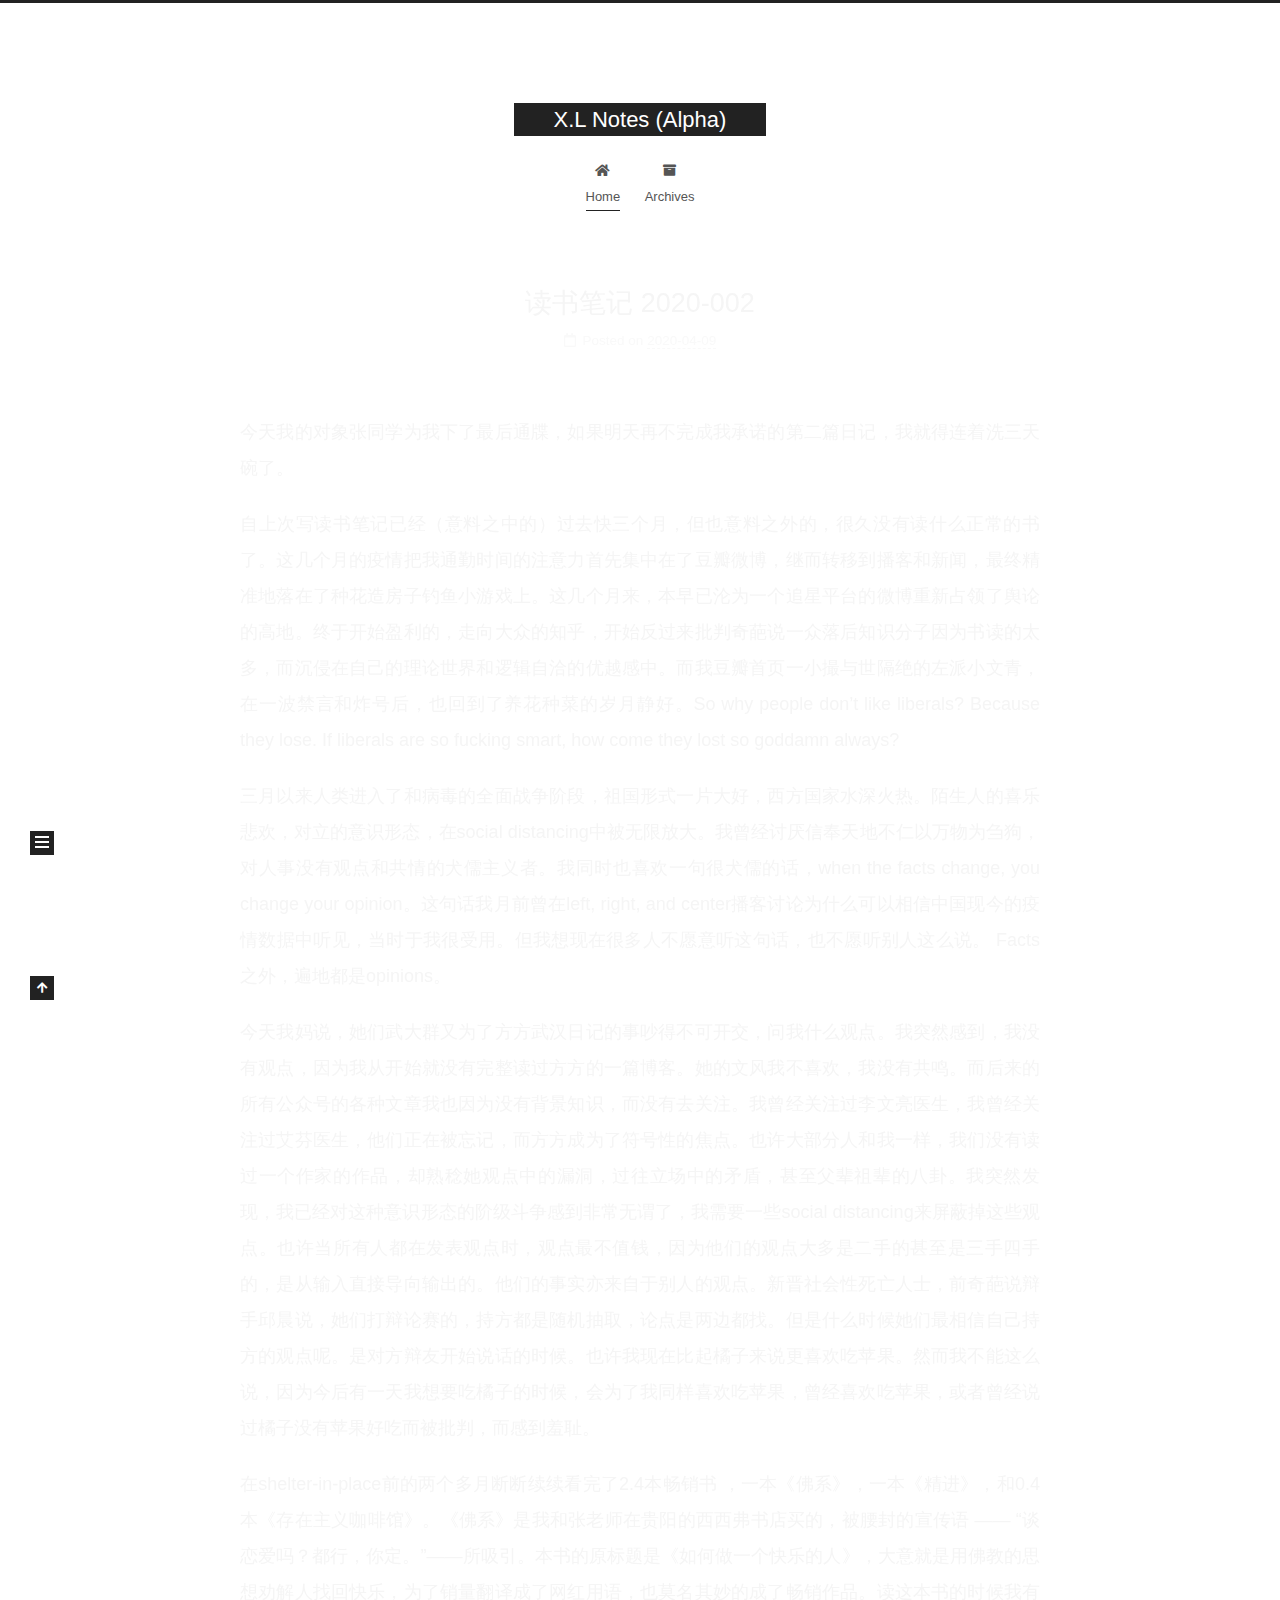
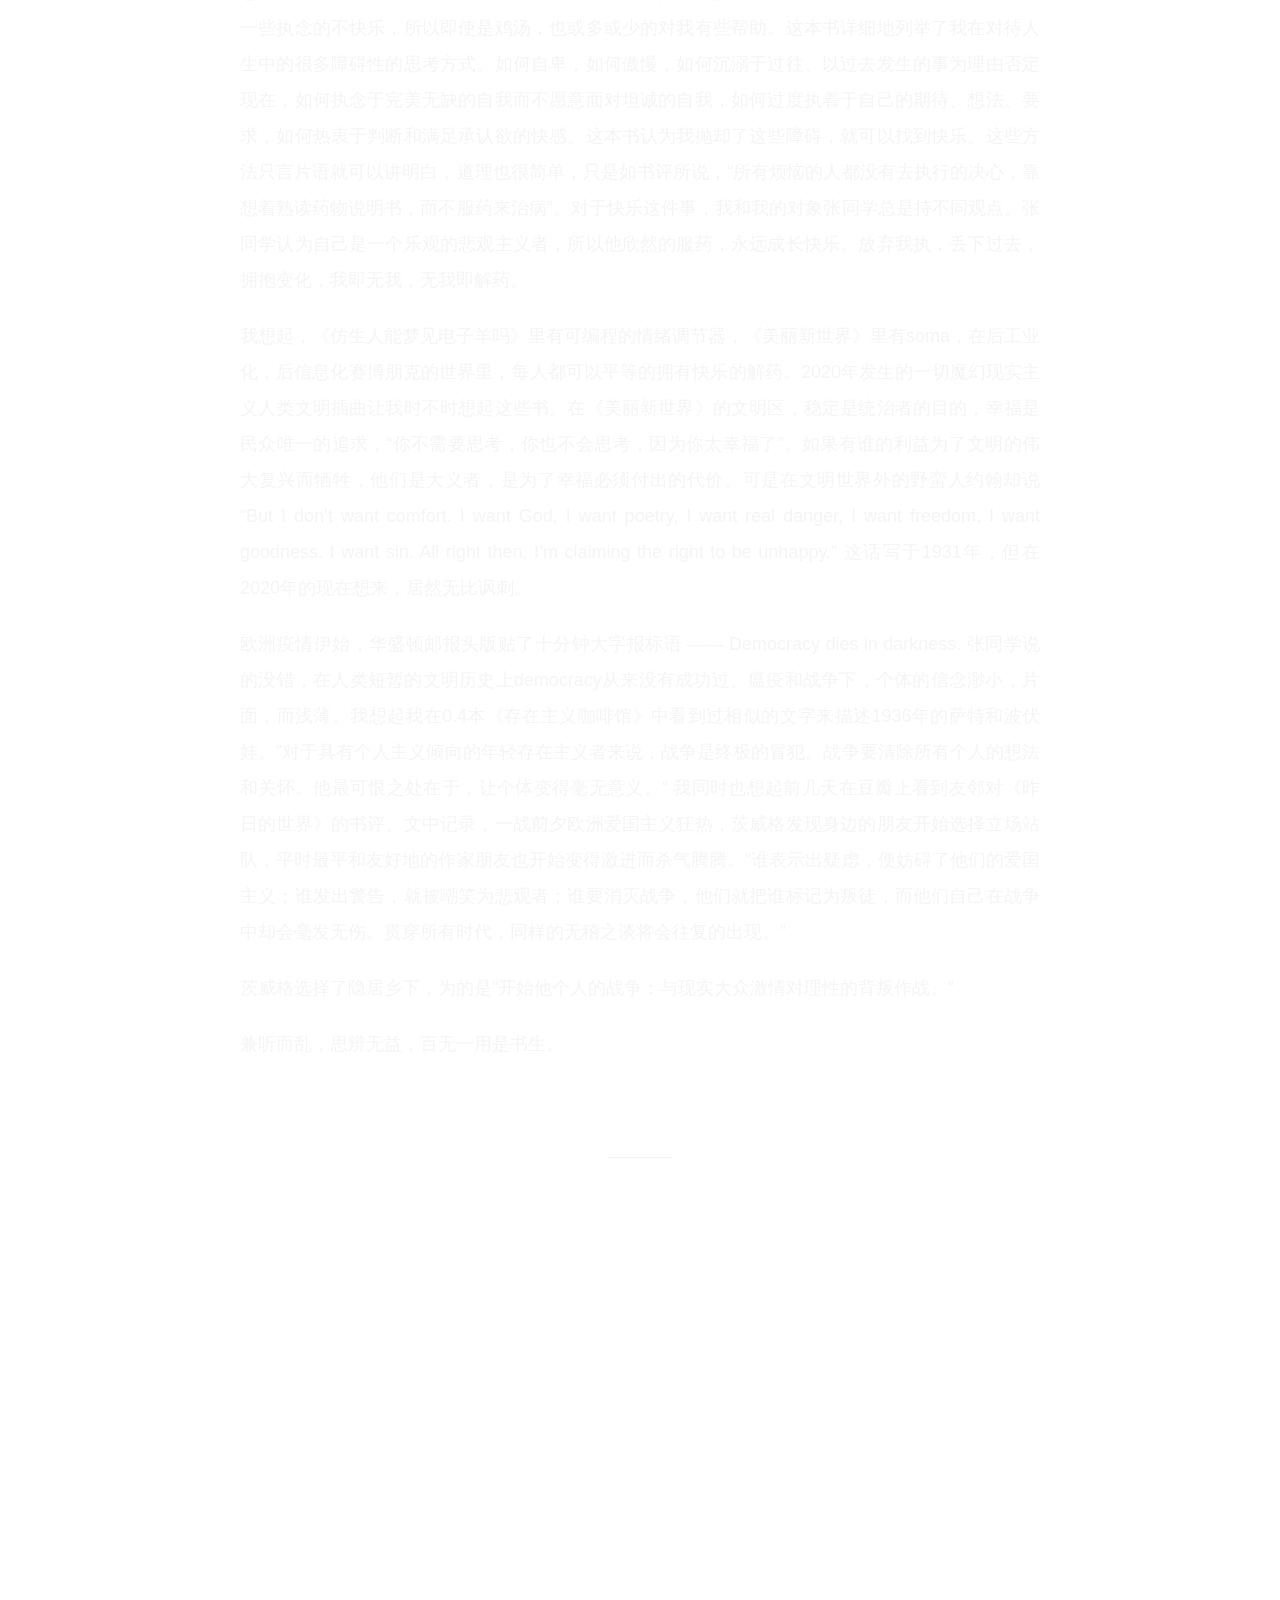
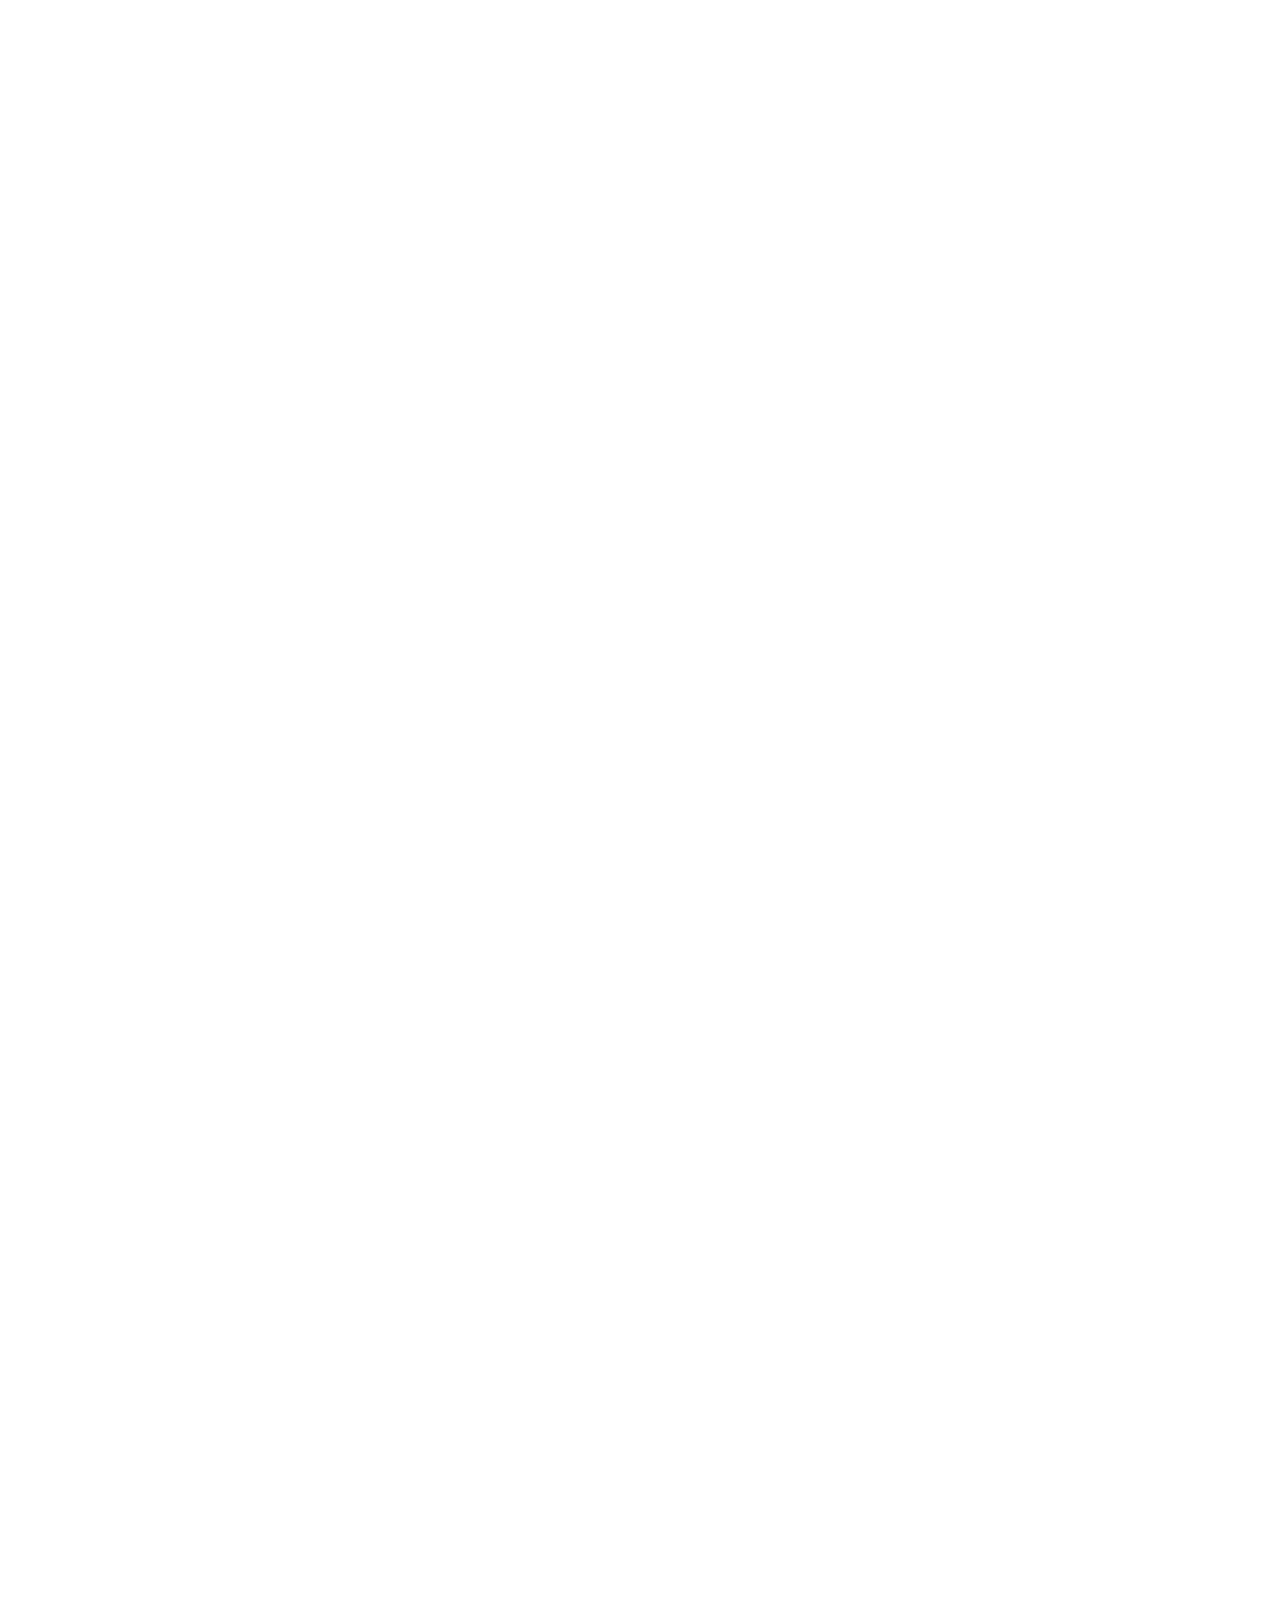
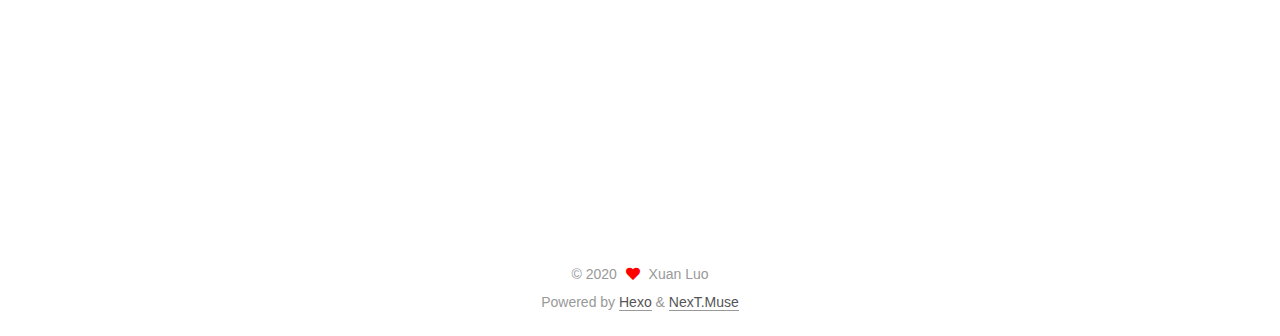
==== commit 4b5cee19: "Site updated: 2020-04-09 13:55:34" ====
--- a/index.html
+++ b/index.html
@@ -1,12 +1,25 @@
 <!DOCTYPE html>
-<html>
+<html lang="en">
 <head>
-  <meta charset="utf-8">
-  
-
-  
-  <title>X.L Notes (Alpha)</title>
-  <meta name="viewport" content="width=device-width, initial-scale=1, maximum-scale=1">
+  <meta charset="UTF-8">
+<meta name="viewport" content="width=device-width, initial-scale=1, maximum-scale=2">
+<meta name="theme-color" content="#222">
+<meta name="generator" content="Hexo 4.2.0">
+  <link rel="apple-touch-icon" sizes="180x180" href="/images/apple-touch-icon-next.png">
+  <link rel="icon" type="image/png" sizes="32x32" href="/images/favicon-32x32-next.png">
+  <link rel="icon" type="image/png" sizes="16x16" href="/images/favicon-16x16-next.png">
+  <link rel="mask-icon" href="/images/logo.svg" color="#222">
+
+<link rel="stylesheet" href="/css/main.css">
+
+
+<link rel="stylesheet" href="/lib/font-awesome/css/all.min.css">
+
+<script id="hexo-configurations">
+    var NexT = window.NexT || {};
+    var CONFIG = {"hostname":"yoursite.com","root":"/","scheme":"Muse","version":"7.8.0","exturl":false,"sidebar":{"position":"left","display":"post","padding":18,"offset":12,"onmobile":false},"copycode":{"enable":false,"show_result":false,"style":null},"back2top":{"enable":true,"sidebar":false,"scrollpercent":false},"bookmark":{"enable":false,"color":"#222","save":"auto"},"fancybox":false,"mediumzoom":false,"lazyload":false,"pangu":false,"comments":{"style":"tabs","active":null,"storage":true,"lazyload":false,"nav":null},"algolia":{"hits":{"per_page":10},"labels":{"input_placeholder":"Search for Posts","hits_empty":"We didn't find any results for the search: ${query}","hits_stats":"${hits} results found in ${time} ms"}},"localsearch":{"enable":false,"trigger":"auto","top_n_per_article":1,"unescape":false,"preload":false},"motion":{"enable":true,"async":false,"transition":{"post_block":"fadeIn","post_header":"slideDownIn","post_body":"slideDownIn","coll_header":"slideLeftIn","sidebar":"slideUpIn"}}};
+  </script>
+
   <meta property="og:type" content="website">
 <meta property="og:title" content="X.L Notes (Alpha)">
 <meta property="og:url" content="http://yoursite.com/index.html">
@@ -14,79 +27,164 @@
 <meta property="og:locale" content="en_US">
 <meta property="article:author" content="Xuan Luo">
 <meta name="twitter:card" content="summary">
-  
-    <link rel="alternate" href="/atom.xml" title="X.L Notes (Alpha)" type="application/atom+xml">
-  
-  
-    <link rel="icon" href="/favicon.png">
-  
-  
-    <link href="//fonts.googleapis.com/css?family=Source+Code+Pro" rel="stylesheet" type="text/css">
-  
-  
-<link rel="stylesheet" href="/css/style.css">
-
-<meta name="generator" content="Hexo 4.2.0"></head>
-
-<body>
-  <div id="container">
-    <div id="wrap">
-      <header id="header">
-  <div id="banner"></div>
-  <div id="header-outer" class="outer">
-    <div id="header-title" class="inner">
-      <h1 id="logo-wrap">
-        <a href="/" id="logo">X.L Notes (Alpha)</a>
-      </h1>
-      
+
+<link rel="canonical" href="http://yoursite.com/">
+
+
+<script id="page-configurations">
+  // https://hexo.io/docs/variables.html
+  CONFIG.page = {
+    sidebar: "",
+    isHome : true,
+    isPost : false,
+    lang   : 'en'
+  };
+</script>
+
+  <title>X.L Notes (Alpha)</title>
+  
+
+
+
+
+
+
+  <noscript>
+  <style>
+  .use-motion .brand,
+  .use-motion .menu-item,
+  .sidebar-inner,
+  .use-motion .post-block,
+  .use-motion .pagination,
+  .use-motion .comments,
+  .use-motion .post-header,
+  .use-motion .post-body,
+  .use-motion .collection-header { opacity: initial; }
+
+  .use-motion .site-title,
+  .use-motion .site-subtitle {
+    opacity: initial;
+    top: initial;
+  }
+
+  .use-motion .logo-line-before i { left: initial; }
+  .use-motion .logo-line-after i { right: initial; }
+  </style>
+</noscript>
+
+</head>
+
+<body itemscope itemtype="http://schema.org/WebPage">
+  <div class="container use-motion">
+    <div class="headband"></div>
+
+    <header class="header" itemscope itemtype="http://schema.org/WPHeader">
+      <div class="header-inner"><div class="site-brand-container">
+  <div class="site-nav-toggle">
+    <div class="toggle" aria-label="Toggle navigation bar">
+      <span class="toggle-line toggle-line-first"></span>
+      <span class="toggle-line toggle-line-middle"></span>
+      <span class="toggle-line toggle-line-last"></span>
     </div>
-    <div id="header-inner" class="inner">
-      <nav id="main-nav">
-        <a id="main-nav-toggle" class="nav-icon"></a>
-        
-          <a class="main-nav-link" href="/">Home</a>
-        
-          <a class="main-nav-link" href="/archives">Archives</a>
-        
-      </nav>
-      <nav id="sub-nav">
-        
-          <a id="nav-rss-link" class="nav-icon" href="/atom.xml" title="RSS Feed"></a>
-        
-        <a id="nav-search-btn" class="nav-icon" title="Search"></a>
-      </nav>
-      <div id="search-form-wrap">
-        <form action="//google.com/search" method="get" accept-charset="UTF-8" class="search-form"><input type="search" name="q" class="search-form-input" placeholder="Search"><button type="submit" class="search-form-submit">&#xF002;</button><input type="hidden" name="sitesearch" value="http://yoursite.com"></form>
-      </div>
+  </div>
+
+  <div class="site-meta">
+
+    <a href="/" class="brand" rel="start">
+      <span class="logo-line-before"><i></i></span>
+      <h1 class="site-title">X.L Notes (Alpha)</h1>
+      <span class="logo-line-after"><i></i></span>
+    </a>
+  </div>
+
+  <div class="site-nav-right">
+    <div class="toggle popup-trigger">
     </div>
   </div>
-</header>
-      <div class="outer">
-        <section id="main">
-  
-    <article id="post-2020-002" class="article article-type-post" itemscope itemprop="blogPost">
-  <div class="article-meta">
-    <a href="/2020/04/09/2020-002/" class="article-date">
-  <time datetime="2020-04-09T20:43:27.000Z" itemprop="datePublished">2020-04-09</time>
-</a>
-    
-  </div>
-  <div class="article-inner">
-    
-    
-      <header class="article-header">
-        
-  
-    <h1 itemprop="name">
-      <a class="article-title" href="/2020/04/09/2020-002/">读书笔记 2020-002</a>
-    </h1>
-  
-
+</div>
+
+
+
+
+<nav class="site-nav">
+  <ul id="menu" class="main-menu menu">
+        <li class="menu-item menu-item-home">
+
+    <a href="/" rel="section"><i class="fa fa-home fa-fw"></i>Home</a>
+
+  </li>
+        <li class="menu-item menu-item-archives">
+
+    <a href="/archives/" rel="section"><i class="fa fa-archive fa-fw"></i>Archives</a>
+
+  </li>
+  </ul>
+</nav>
+
+
+
+
+</div>
+    </header>
+
+    
+  <div class="back-to-top">
+    <i class="fa fa-arrow-up"></i>
+    <span>0%</span>
+  </div>
+
+
+    <main class="main">
+      <div class="main-inner">
+        <div class="content-wrap">
+          
+
+          <div class="content index posts-expand">
+            
+      
+  
+  
+  <article itemscope itemtype="http://schema.org/Article" class="post-block" lang="en">
+    <link itemprop="mainEntityOfPage" href="http://yoursite.com/2020/04/09/2020-002/">
+
+    <span hidden itemprop="author" itemscope itemtype="http://schema.org/Person">
+      <meta itemprop="image" content="/images/avatar.gif">
+      <meta itemprop="name" content="Xuan Luo">
+      <meta itemprop="description" content="">
+    </span>
+
+    <span hidden itemprop="publisher" itemscope itemtype="http://schema.org/Organization">
+      <meta itemprop="name" content="X.L Notes (Alpha)">
+    </span>
+      <header class="post-header">
+        <h2 class="post-title" itemprop="name headline">
+          
+            <a href="/2020/04/09/2020-002/" class="post-title-link" itemprop="url">读书笔记 2020-002</a>
+        </h2>
+
+        <div class="post-meta">
+            <span class="post-meta-item">
+              <span class="post-meta-item-icon">
+                <i class="far fa-calendar"></i>
+              </span>
+              <span class="post-meta-item-text">Posted on</span>
+              
+
+              <time title="Created: 2020-04-09 13:43:27 / Modified: 13:49:26" itemprop="dateCreated datePublished" datetime="2020-04-09T13:43:27-07:00">2020-04-09</time>
+            </span>
+
+          
+
+        </div>
       </header>
-    
-    <div class="article-entry" itemprop="articleBody">
-      
-        <p>今天我的对象张同学为我下了最后通牒，如果明天再不完成我承诺的第二篇日记，我就得连着洗三天碗了。</p>
+
+    
+    
+    
+    <div class="post-body" itemprop="articleBody">
+
+      
+          <p>今天我的对象张同学为我下了最后通牒，如果明天再不完成我承诺的第二篇日记，我就得连着洗三天碗了。</p>
 <p>自上次写读书笔记已经（意料之中的）过去快三个月，但也意料之外的，很久没有读什么正常的书了。这几个月的疫情把我通勤时间的注意力首先集中在了豆瓣微博，继而转移到播客和新闻，最终精准地落在了种花造房子钓鱼小游戏上。这几个月来，本早已沦为一个追星平台的微博重新占领了舆论的高地。终于开始盈利的，走向大众的知乎，开始反过来批判奇葩说一众落后知识分子因为书读的太多，而沉侵在自己的理论世界和逻辑自洽的优越感中。而我豆瓣首页一小撮与世隔绝的左派小文青，在一波禁言和炸号后，也回到了养花种菜的岁月静好。So why people don’t like liberals? Because they lose. If liberals are so fucking smart, how come they lost so goddamn always?</p>
 <p>三月以来人类进入了和病毒的全面战争阶段，祖国形式一片大好，西方国家水深火热。陌生人的喜乐悲欢，对立的意识形态，在social distancing中被无限放大。我曾经讨厌信奉天地不仁以万物为刍狗，对人事没有观点和共情的犬儒主义者。我同时也喜欢一句很犬儒的话，when the facts change, you change your opinion。这句话我月前曾在left, right, and center播客讨论为什么可以相信中国现今的疫情数据中听见，当时于我很受用。但我想现在很多人不愿意听这句话，也不愿听别人这么说。 Facts之外，遍地都是opinions。</p>
 <p>今天我妈说，她们武大群又为了方方武汉日记的事吵得不可开交，问我什么观点。我突然感到，我没有观点，因为我从开始就没有完整读过方方的一篇博客。她的文风我不喜欢，我没有共鸣。而后来的所有公众号的各种文章我也因为没有背景知识，而没有去关注。我曾经关注过李文亮医生，我曾经关注过艾芬医生，他们正在被忘记，而方方成为了符号性的焦点。也许大部分人和我一样，我们没有读过一个作家的作品，却熟稔她观点中的漏洞，过往立场中的矛盾，甚至父辈祖辈的八卦。我突然发现，我已经对这种意识形态的阶级斗争感到非常无谓了，我需要一些social distancing来屏蔽掉这些观点。也许当所有人都在发表观点时，观点最不值钱，因为他们的观点大多是二手的甚至是三手四手的，是从输入直接导向输出的。他们的事实亦来自于别人的观点。新晋社会性死亡人士，前奇葩说辩手邱晨说，她们打辩论赛的，持方都是随机抽取，论点是两边都找。但是什么时候她们最相信自己持方的观点呢。是对方辩友开始说话的时候。也许我现在比起橘子来说更喜欢吃苹果。然而我不能这么说，因为今后有一天我想要吃橘子的时候，会为了我同样喜欢吃苹果，曾经喜欢吃苹果，或者曾经说过橘子没有苹果好吃而被批判，而感到羞耻。</p>
@@ -98,40 +196,68 @@
 
       
     </div>
-    <footer class="article-footer">
-      <a data-url="http://yoursite.com/2020/04/09/2020-002/" data-id="ck8t8lels0000bjpmhoab0yw7" class="article-share-link">Share</a>
-      
-      
-    </footer>
-  </div>
-  
-</article>
-
-
-  
-    <article id="post-first-post" class="article article-type-post" itemscope itemprop="blogPost">
-  <div class="article-meta">
-    <a href="/2020/01/01/first-post/" class="article-date">
-  <time datetime="2020-01-01T08:01:01.000Z" itemprop="datePublished">2020-01-01</time>
-</a>
-    
-  </div>
-  <div class="article-inner">
-    
-    
-      <header class="article-header">
-        
-  
-    <h1 itemprop="name">
-      <a class="article-title" href="/2020/01/01/first-post/">读书笔记 2020-001</a>
-    </h1>
-  
-
+
+    
+    
+    
+      <footer class="post-footer">
+        <div class="post-eof"></div>
+      </footer>
+  </article>
+  
+  
+  
+
+      
+  
+  
+  <article itemscope itemtype="http://schema.org/Article" class="post-block" lang="en">
+    <link itemprop="mainEntityOfPage" href="http://yoursite.com/2020/01/01/first-post/">
+
+    <span hidden itemprop="author" itemscope itemtype="http://schema.org/Person">
+      <meta itemprop="image" content="/images/avatar.gif">
+      <meta itemprop="name" content="Xuan Luo">
+      <meta itemprop="description" content="">
+    </span>
+
+    <span hidden itemprop="publisher" itemscope itemtype="http://schema.org/Organization">
+      <meta itemprop="name" content="X.L Notes (Alpha)">
+    </span>
+      <header class="post-header">
+        <h2 class="post-title" itemprop="name headline">
+          
+            <a href="/2020/01/01/first-post/" class="post-title-link" itemprop="url">读书笔记 2020-001</a>
+        </h2>
+
+        <div class="post-meta">
+            <span class="post-meta-item">
+              <span class="post-meta-item-icon">
+                <i class="far fa-calendar"></i>
+              </span>
+              <span class="post-meta-item-text">Posted on</span>
+
+              <time title="Created: 2020-01-01 00:01:01" itemprop="dateCreated datePublished" datetime="2020-01-01T00:01:01-08:00">2020-01-01</time>
+            </span>
+              <span class="post-meta-item">
+                <span class="post-meta-item-icon">
+                  <i class="far fa-calendar-check"></i>
+                </span>
+                <span class="post-meta-item-text">Edited on</span>
+                <time title="Modified: 2020-04-09 13:49:08" itemprop="dateModified" datetime="2020-04-09T13:49:08-07:00">2020-04-09</time>
+              </span>
+
+          
+
+        </div>
       </header>
-    
-    <div class="article-entry" itemprop="articleBody">
-      
-        <p>去年的new year resolution中有一条是为人文社科类图书做读书笔记，完成度为零，所以延续到了今年。2019读完的最后一本书是杂文选集《人为什么活着》，决定写今年第一篇也大概率是最后一篇纯为了作文的命题作文。</p>
+
+    
+    
+    
+    <div class="post-body" itemprop="articleBody">
+
+      
+          <p>去年的new year resolution中有一条是为人文社科类图书做读书笔记，完成度为零，所以延续到了今年。2019读完的最后一本书是杂文选集《人为什么活着》，决定写今年第一篇也大概率是最后一篇纯为了作文的命题作文。</p>
 <p>去年十一月终于和对象，我妹还有我妹的对象王同学在墨西哥坎昆见面合影，（完成了姥姥姥爷2019的新年愿望），一路上听两位1st year PhD从热三定律聊到应力分析，感到贵校未来可期。旅途有一天返程的大巴上，我坐在后面听到两位小朋友为一个我听不太懂的物理问题拌嘴，转头看到对象睡的像个安静的孩子。回家后我说，我们现在每天聊的不是屎尿屁就是“到底谁是猪”这种话题，感觉生活已经没有诗与远方了，手动微笑。对象赶紧说那我们来聊点阳春白雪的吧，你最近在看什么书。</p>
 <p>我说我最近在看王小波的《人为什么活着》，里面有一篇文章说科学研究和文艺创作是两件超越人现实本身的事情，因为“人类的思索，才真正是人类前途之所系。当一个人写作或计算时，就超越了性别，甚至超越了人类。” 我深以为然。我们年轻的时候对理想主义的向往总是太局限于梦想爱情自由尊严和价值感，在我25岁的时候意识到这些都将妥协于生活的一地鸡毛，那我们退而求其次可以追求一些更纯粹的比如思考，创作和帮助别人。我会这样想可能是于心里钦佩周边有心而有力放弃高薪工作投身科研艺术和教育的人群，平心而论以我现在的境界和能力是无法做到的，因为以后我会有小孩而学区房很贵(ㅍ_ㅍ)。我的对象张同学却不这么认为，他觉得理想主义仍可以存在于每一个人平凡的人生中，只要跳出对金钱和权力的追求做好自己的本职工作并找到自洽的inner peace就超越了人的现实。</p>
 <p>我想小波同志也许会反对张同学，因为他主张人的差异在于知识的差异，而这种自诩受过高等教育的文艺男青年显然是无法容忍社会的无知，贫穷和平庸的。我想这的确是所谓精英阶级一个毛病，太←。我在大学的时候看了Newsroom和West Wing，也曾被艾伦索金式的精英主义和灯塔国自由民主的理想所洗脑，也曾对集体无意识有洁癖式的不可容忍（也许当时归咎于贵校）。但后来我来到了伯克利恰好看到自由民主的泡沫快要破裂，进入了另一种集体无意识，对价值观又造成一个讽刺性的冲击。这时候我又在想张老师的思想意识可能要更深刻一些更具有普世价值意义了(⊃･ᴥ･)つ。</p>
@@ -142,99 +268,171 @@
 
       
     </div>
-    <footer class="article-footer">
-      <a data-url="http://yoursite.com/2020/01/01/first-post/" data-id="ck8t8lelz0001bjpmcrxq297e" class="article-share-link">Share</a>
-      
-      
+
+    
+    
+    
+      <footer class="post-footer">
+        <div class="post-eof"></div>
+      </footer>
+  </article>
+  
+  
+  
+
+
+  
+
+
+
+          </div>
+          
+
+<script>
+  window.addEventListener('tabs:register', () => {
+    let { activeClass } = CONFIG.comments;
+    if (CONFIG.comments.storage) {
+      activeClass = localStorage.getItem('comments_active') || activeClass;
+    }
+    if (activeClass) {
+      let activeTab = document.querySelector(`a[href="#comment-${activeClass}"]`);
+      if (activeTab) {
+        activeTab.click();
+      }
+    }
+  });
+  if (CONFIG.comments.storage) {
+    window.addEventListener('tabs:click', event => {
+      if (!event.target.matches('.tabs-comment .tab-content .tab-pane')) return;
+      let commentClass = event.target.classList[1];
+      localStorage.setItem('comments_active', commentClass);
+    });
+  }
+</script>
+
+        </div>
+          
+  
+  <div class="toggle sidebar-toggle">
+    <span class="toggle-line toggle-line-first"></span>
+    <span class="toggle-line toggle-line-middle"></span>
+    <span class="toggle-line toggle-line-last"></span>
+  </div>
+
+  <aside class="sidebar">
+    <div class="sidebar-inner">
+
+      <ul class="sidebar-nav motion-element">
+        <li class="sidebar-nav-toc">
+          Table of Contents
+        </li>
+        <li class="sidebar-nav-overview">
+          Overview
+        </li>
+      </ul>
+
+      <!--noindex-->
+      <div class="post-toc-wrap sidebar-panel">
+      </div>
+      <!--/noindex-->
+
+      <div class="site-overview-wrap sidebar-panel">
+        <div class="site-author motion-element" itemprop="author" itemscope itemtype="http://schema.org/Person">
+  <p class="site-author-name" itemprop="name">Xuan Luo</p>
+  <div class="site-description" itemprop="description"></div>
+</div>
+<div class="site-state-wrap motion-element">
+  <nav class="site-state">
+      <div class="site-state-item site-state-posts">
+          <a href="/archives/">
+        
+          <span class="site-state-item-count">2</span>
+          <span class="site-state-item-name">posts</span>
+        </a>
+      </div>
+  </nav>
+</div>
+
+
+
+      </div>
+
+    </div>
+  </aside>
+  <div id="sidebar-dimmer"></div>
+
+
+      </div>
+    </main>
+
+    <footer class="footer">
+      <div class="footer-inner">
+        
+
+        
+
+<div class="copyright">
+  
+  &copy; 
+  <span itemprop="copyrightYear">2020</span>
+  <span class="with-love">
+    <i class="fa fa-heart"></i>
+  </span>
+  <span class="author" itemprop="copyrightHolder">Xuan Luo</span>
+</div>
+  <div class="powered-by">Powered by <a href="https://hexo.io/" class="theme-link" rel="noopener" target="_blank">Hexo</a> & <a href="https://muse.theme-next.org/" class="theme-link" rel="noopener" target="_blank">NexT.Muse</a>
+  </div>
+
+        
+
+
+
+
+
+
+
+
+      </div>
     </footer>
   </div>
-  
-</article>
-
-
-  
-
-
-</section>
-        
-          <aside id="sidebar">
-  
-    
-
-  
-    
-
-  
-    
-  
-    
-  <div class="widget-wrap">
-    <h3 class="widget-title">Archives</h3>
-    <div class="widget">
-      <ul class="archive-list"><li class="archive-list-item"><a class="archive-list-link" href="/archives/2020/04/">April 2020</a></li><li class="archive-list-item"><a class="archive-list-link" href="/archives/2020/01/">January 2020</a></li></ul>
-    </div>
-  </div>
-
-
-  
-    
-  <div class="widget-wrap">
-    <h3 class="widget-title">Recent Posts</h3>
-    <div class="widget">
-      <ul>
-        
-          <li>
-            <a href="/2020/04/09/2020-002/">读书笔记 2020-002</a>
-          </li>
-        
-          <li>
-            <a href="/2020/01/01/first-post/">读书笔记 2020-001</a>
-          </li>
-        
-      </ul>
-    </div>
-  </div>
-
-  
-</aside>
-        
-      </div>
-      <footer id="footer">
-  
-  <div class="outer">
-    <div id="footer-info" class="inner">
-      &copy; 2020 Xuan Luo<br>
-      Powered by <a href="http://hexo.io/" target="_blank">Hexo</a>
-    </div>
-  </div>
-</footer>
-    </div>
-    <nav id="mobile-nav">
-  
-    <a href="/" class="mobile-nav-link">Home</a>
-  
-    <a href="/archives" class="mobile-nav-link">Archives</a>
-  
-</nav>
-    
-
-<script src="//ajax.googleapis.com/ajax/libs/jquery/2.0.3/jquery.min.js"></script>
-
-
-  
-<link rel="stylesheet" href="/fancybox/jquery.fancybox.css">
-
-  
-<script src="/fancybox/jquery.fancybox.pack.js"></script>
-
-
-
-
-<script src="/js/script.js"></script>
-
-
-
-
-  </div>
+
+  
+  <script src="/lib/anime.min.js"></script>
+  <script src="/lib/velocity/velocity.min.js"></script>
+  <script src="/lib/velocity/velocity.ui.min.js"></script>
+
+<script src="/js/utils.js"></script>
+
+<script src="/js/motion.js"></script>
+
+
+<script src="/js/schemes/muse.js"></script>
+
+
+<script src="/js/next-boot.js"></script>
+
+
+
+
+  
+
+
+
+
+
+
+
+
+
+
+
+
+
+
+
+  
+
+  
+
 </body>
-</html>+</html>
--- a/css/main.css
+++ b/css/main.css
@@ -0,0 +1,2290 @@
+:root {
+  --body-bg-color: #fff;
+  --content-bg-color: #fff;
+  --card-bg-color: #f5f5f5;
+  --text-color: #555;
+  --blockquote-color: #666;
+  --link-color: #555;
+  --link-hover-color: #222;
+  --brand-color: #fff;
+  --brand-hover-color: #fff;
+  --table-row-odd-bg-color: #f9f9f9;
+  --table-row-hover-bg-color: #f5f5f5;
+  --menu-item-bg-color: #f5f5f5;
+  --btn-default-bg: #222;
+  --btn-default-color: #fff;
+  --btn-default-border-color: #222;
+  --btn-default-hover-bg: #fff;
+  --btn-default-hover-color: #222;
+  --btn-default-hover-border-color: #222;
+}
+html {
+  line-height: 1.15; /* 1 */
+  -webkit-text-size-adjust: 100%; /* 2 */
+}
+body {
+  margin: 0;
+}
+main {
+  display: block;
+}
+h1 {
+  font-size: 2em;
+  margin: 0.67em 0;
+}
+hr {
+  box-sizing: content-box; /* 1 */
+  height: 0; /* 1 */
+  overflow: visible; /* 2 */
+}
+pre {
+  font-family: monospace, monospace; /* 1 */
+  font-size: 1em; /* 2 */
+}
+a {
+  background: transparent;
+}
+abbr[title] {
+  border-bottom: none; /* 1 */
+  text-decoration: underline; /* 2 */
+  text-decoration: underline dotted; /* 2 */
+}
+b,
+strong {
+  font-weight: bolder;
+}
+code,
+kbd,
+samp {
+  font-family: monospace, monospace; /* 1 */
+  font-size: 1em; /* 2 */
+}
+small {
+  font-size: 80%;
+}
+sub,
+sup {
+  font-size: 75%;
+  line-height: 0;
+  position: relative;
+  vertical-align: baseline;
+}
+sub {
+  bottom: -0.25em;
+}
+sup {
+  top: -0.5em;
+}
+img {
+  border-style: none;
+}
+button,
+input,
+optgroup,
+select,
+textarea {
+  font-family: inherit; /* 1 */
+  font-size: 100%; /* 1 */
+  line-height: 1.15; /* 1 */
+  margin: 0; /* 2 */
+}
+button,
+input {
+/* 1 */
+  overflow: visible;
+}
+button,
+select {
+/* 1 */
+  text-transform: none;
+}
+button,
+[type='button'],
+[type='reset'],
+[type='submit'] {
+  -webkit-appearance: button;
+}
+button::-moz-focus-inner,
+[type='button']::-moz-focus-inner,
+[type='reset']::-moz-focus-inner,
+[type='submit']::-moz-focus-inner {
+  border-style: none;
+  padding: 0;
+}
+button:-moz-focusring,
+[type='button']:-moz-focusring,
+[type='reset']:-moz-focusring,
+[type='submit']:-moz-focusring {
+  outline: 1px dotted ButtonText;
+}
+fieldset {
+  padding: 0.35em 0.75em 0.625em;
+}
+legend {
+  box-sizing: border-box; /* 1 */
+  color: inherit; /* 2 */
+  display: table; /* 1 */
+  max-width: 100%; /* 1 */
+  padding: 0; /* 3 */
+  white-space: normal; /* 1 */
+}
+progress {
+  vertical-align: baseline;
+}
+textarea {
+  overflow: auto;
+}
+[type='checkbox'],
+[type='radio'] {
+  box-sizing: border-box; /* 1 */
+  padding: 0; /* 2 */
+}
+[type='number']::-webkit-inner-spin-button,
+[type='number']::-webkit-outer-spin-button {
+  height: auto;
+}
+[type='search'] {
+  outline-offset: -2px; /* 2 */
+  -webkit-appearance: textfield; /* 1 */
+}
+[type='search']::-webkit-search-decoration {
+  -webkit-appearance: none;
+}
+::-webkit-file-upload-button {
+  font: inherit; /* 2 */
+  -webkit-appearance: button; /* 1 */
+}
+details {
+  display: block;
+}
+summary {
+  display: list-item;
+}
+template {
+  display: none;
+}
+[hidden] {
+  display: none;
+}
+::selection {
+  background: #262a30;
+  color: #eee;
+}
+html,
+body {
+  height: 100%;
+}
+body {
+  background: var(--body-bg-color);
+  color: var(--text-color);
+  font-family: 'Lato', "PingFang SC", "Microsoft YaHei", sans-serif;
+  font-size: 1em;
+  line-height: 2;
+}
+@media (max-width: 991px) {
+  body {
+    padding-left: 0 !important;
+    padding-right: 0 !important;
+  }
+}
+h1,
+h2,
+h3,
+h4,
+h5,
+h6 {
+  font-family: 'Lato', "PingFang SC", "Microsoft YaHei", sans-serif;
+  font-weight: bold;
+  line-height: 1.5;
+  margin: 20px 0 15px;
+}
+h1 {
+  font-size: 1.5em;
+}
+h2 {
+  font-size: 1.375em;
+}
+h3 {
+  font-size: 1.25em;
+}
+h4 {
+  font-size: 1.125em;
+}
+h5 {
+  font-size: 1em;
+}
+h6 {
+  font-size: 0.875em;
+}
+p {
+  margin: 0 0 20px 0;
+}
+a,
+span.exturl {
+  border-bottom: 1px solid #999;
+  color: var(--link-color);
+  outline: 0;
+  text-decoration: none;
+  overflow-wrap: break-word;
+  word-wrap: break-word;
+  cursor: pointer;
+}
+a:hover,
+span.exturl:hover {
+  border-bottom-color: var(--link-hover-color);
+  color: var(--link-hover-color);
+}
+iframe,
+img,
+video {
+  display: block;
+  margin-left: auto;
+  margin-right: auto;
+  max-width: 100%;
+}
+hr {
+  background-image: repeating-linear-gradient(-45deg, #ddd, #ddd 4px, transparent 4px, transparent 8px);
+  border: 0;
+  height: 3px;
+  margin: 40px 0;
+}
+blockquote {
+  border-left: 4px solid #ddd;
+  color: var(--blockquote-color);
+  margin: 0;
+  padding: 0 15px;
+}
+blockquote cite::before {
+  content: '-';
+  padding: 0 5px;
+}
+dt {
+  font-weight: bold;
+}
+dd {
+  margin: 0;
+  padding: 0;
+}
+kbd {
+  background-color: #f5f5f5;
+  background-image: linear-gradient(#eee, #fff, #eee);
+  border: 1px solid #ccc;
+  border-radius: 0.2em;
+  box-shadow: 0.1em 0.1em 0.2em rgba(0,0,0,0.1);
+  color: #555;
+  font-family: inherit;
+  padding: 0.1em 0.3em;
+  white-space: nowrap;
+}
+.table-container {
+  overflow: auto;
+}
+table {
+  border-collapse: collapse;
+  border-spacing: 0;
+  font-size: 0.875em;
+  margin: 0 0 20px 0;
+  width: 100%;
+}
+tbody tr:nth-of-type(odd) {
+  background: var(--table-row-odd-bg-color);
+}
+tbody tr:hover {
+  background: var(--table-row-hover-bg-color);
+}
+caption,
+th,
+td {
+  font-weight: normal;
+  padding: 8px;
+  text-align: left;
+  vertical-align: middle;
+}
+th,
+td {
+  border: 1px solid #ddd;
+  border-bottom: 3px solid #ddd;
+}
+th {
+  font-weight: 700;
+  padding-bottom: 10px;
+}
+td {
+  border-bottom-width: 1px;
+}
+.btn {
+  background: var(--btn-default-bg);
+  border: 2px solid var(--btn-default-border-color);
+  border-radius: 0;
+  color: var(--btn-default-color);
+  display: inline-block;
+  font-size: 0.875em;
+  line-height: 2;
+  padding: 0 20px;
+  text-decoration: none;
+  transition-property: background-color;
+  transition-delay: 0s;
+  transition-duration: 0.2s;
+  transition-timing-function: ease-in-out;
+}
+.btn:hover {
+  background: var(--btn-default-hover-bg);
+  border-color: var(--btn-default-hover-border-color);
+  color: var(--btn-default-hover-color);
+}
+.btn + .btn {
+  margin: 0 0 8px 8px;
+}
+.btn .fa-fw {
+  text-align: left;
+  width: 1.285714285714286em;
+}
+.toggle {
+  line-height: 0;
+}
+.toggle .toggle-line {
+  background: #fff;
+  display: inline-block;
+  height: 2px;
+  left: 0;
+  position: relative;
+  top: 0;
+  transition: all 0.4s;
+  vertical-align: top;
+  width: 100%;
+}
+.toggle .toggle-line:not(:first-child) {
+  margin-top: 3px;
+}
+.toggle.toggle-arrow .toggle-line-first {
+  left: 50%;
+  top: 2px;
+  transform: rotate(45deg);
+  width: 50%;
+}
+.toggle.toggle-arrow .toggle-line-middle {
+  left: 2px;
+  width: 90%;
+}
+.toggle.toggle-arrow .toggle-line-last {
+  left: 50%;
+  top: -2px;
+  transform: rotate(-45deg);
+  width: 50%;
+}
+.toggle.toggle-close .toggle-line-first {
+  transform: rotate(-45deg);
+  top: 5px;
+}
+.toggle.toggle-close .toggle-line-middle {
+  opacity: 0;
+}
+.toggle.toggle-close .toggle-line-last {
+  transform: rotate(45deg);
+  top: -5px;
+}
+.highlight,
+pre {
+  background: #f7f7f7;
+  color: #4d4d4c;
+  line-height: 1.6;
+  margin: 0 auto 20px;
+}
+pre,
+code {
+  font-family: consolas, Menlo, monospace, "PingFang SC", "Microsoft YaHei";
+}
+code {
+  background: #eee;
+  border-radius: 3px;
+  color: #555;
+  padding: 2px 4px;
+  overflow-wrap: break-word;
+  word-wrap: break-word;
+}
+.highlight *::selection {
+  background: #d6d6d6;
+}
+.highlight pre {
+  border: 0;
+  margin: 0;
+  padding: 10px 0;
+}
+.highlight table {
+  border: 0;
+  margin: 0;
+  width: auto;
+}
+.highlight td {
+  border: 0;
+  padding: 0;
+}
+.highlight figcaption {
+  background: #eff2f3;
+  color: #4d4d4c;
+  display: flex;
+  font-size: 0.875em;
+  justify-content: space-between;
+  line-height: 1.2;
+  padding: 0.5em;
+}
+.highlight figcaption a {
+  color: #4d4d4c;
+}
+.highlight figcaption a:hover {
+  border-bottom-color: #4d4d4c;
+}
+.highlight .gutter {
+  -moz-user-select: none;
+  -ms-user-select: none;
+  -webkit-user-select: none;
+  user-select: none;
+}
+.highlight .gutter pre {
+  background: #eff2f3;
+  color: #869194;
+  padding-left: 10px;
+  padding-right: 10px;
+  text-align: right;
+}
+.highlight .code pre {
+  background: #f7f7f7;
+  padding-left: 10px;
+  width: 100%;
+}
+.gist table {
+  width: auto;
+}
+.gist table td {
+  border: 0;
+}
+pre {
+  overflow: auto;
+  padding: 10px;
+}
+pre code {
+  background: none;
+  color: #4d4d4c;
+  font-size: 0.875em;
+  padding: 0;
+  text-shadow: none;
+}
+pre .deletion {
+  background: #fdd;
+}
+pre .addition {
+  background: #dfd;
+}
+pre .meta {
+  color: #eab700;
+  -moz-user-select: none;
+  -ms-user-select: none;
+  -webkit-user-select: none;
+  user-select: none;
+}
+pre .comment {
+  color: #8e908c;
+}
+pre .variable,
+pre .attribute,
+pre .tag,
+pre .name,
+pre .regexp,
+pre .ruby .constant,
+pre .xml .tag .title,
+pre .xml .pi,
+pre .xml .doctype,
+pre .html .doctype,
+pre .css .id,
+pre .css .class,
+pre .css .pseudo {
+  color: #c82829;
+}
+pre .number,
+pre .preprocessor,
+pre .built_in,
+pre .builtin-name,
+pre .literal,
+pre .params,
+pre .constant,
+pre .command {
+  color: #f5871f;
+}
+pre .ruby .class .title,
+pre .css .rules .attribute,
+pre .string,
+pre .symbol,
+pre .value,
+pre .inheritance,
+pre .header,
+pre .ruby .symbol,
+pre .xml .cdata,
+pre .special,
+pre .formula {
+  color: #718c00;
+}
+pre .title,
+pre .css .hexcolor {
+  color: #3e999f;
+}
+pre .function,
+pre .python .decorator,
+pre .python .title,
+pre .ruby .function .title,
+pre .ruby .title .keyword,
+pre .perl .sub,
+pre .javascript .title,
+pre .coffeescript .title {
+  color: #4271ae;
+}
+pre .keyword,
+pre .javascript .function {
+  color: #8959a8;
+}
+.blockquote-center {
+  border-left: none;
+  margin: 40px 0;
+  padding: 0;
+  position: relative;
+  text-align: center;
+}
+.blockquote-center .fa {
+  display: block;
+  opacity: 0.6;
+  position: absolute;
+  width: 100%;
+}
+.blockquote-center .fa-quote-left {
+  border-top: 1px solid #ccc;
+  text-align: left;
+  top: -20px;
+}
+.blockquote-center .fa-quote-right {
+  border-bottom: 1px solid #ccc;
+  text-align: right;
+  bottom: -20px;
+}
+.blockquote-center p,
+.blockquote-center div {
+  text-align: center;
+}
+.post-body .group-picture img {
+  margin: 0 auto;
+  padding: 0 3px;
+}
+.group-picture-row {
+  margin-bottom: 6px;
+  overflow: hidden;
+}
+.group-picture-column {
+  float: left;
+  margin-bottom: 10px;
+}
+.post-body .label {
+  color: #555;
+  display: inline;
+  padding: 0 2px;
+}
+.post-body .label.default {
+  background: #f0f0f0;
+}
+.post-body .label.primary {
+  background: #efe6f7;
+}
+.post-body .label.info {
+  background: #e5f2f8;
+}
+.post-body .label.success {
+  background: #e7f4e9;
+}
+.post-body .label.warning {
+  background: #fcf6e1;
+}
+.post-body .label.danger {
+  background: #fae8eb;
+}
+.post-body .tabs {
+  margin-bottom: 20px;
+}
+.post-body .tabs,
+.tabs-comment {
+  display: block;
+  padding-top: 10px;
+  position: relative;
+}
+.post-body .tabs ul.nav-tabs,
+.tabs-comment ul.nav-tabs {
+  display: flex;
+  flex-wrap: wrap;
+  margin: 0;
+  margin-bottom: -1px;
+  padding: 0;
+}
+@media (max-width: 413px) {
+  .post-body .tabs ul.nav-tabs,
+  .tabs-comment ul.nav-tabs {
+    display: block;
+    margin-bottom: 5px;
+  }
+}
+.post-body .tabs ul.nav-tabs li.tab,
+.tabs-comment ul.nav-tabs li.tab {
+  border-bottom: 1px solid #ddd;
+  border-left: 1px solid transparent;
+  border-right: 1px solid transparent;
+  border-top: 3px solid transparent;
+  flex-grow: 1;
+  list-style-type: none;
+  border-radius: 0 0 0 0;
+}
+@media (max-width: 413px) {
+  .post-body .tabs ul.nav-tabs li.tab,
+  .tabs-comment ul.nav-tabs li.tab {
+    border-bottom: 1px solid transparent;
+    border-left: 3px solid transparent;
+    border-right: 1px solid transparent;
+    border-top: 1px solid transparent;
+  }
+}
+@media (max-width: 413px) {
+  .post-body .tabs ul.nav-tabs li.tab,
+  .tabs-comment ul.nav-tabs li.tab {
+    border-radius: 0;
+  }
+}
+.post-body .tabs ul.nav-tabs li.tab a,
+.tabs-comment ul.nav-tabs li.tab a {
+  border-bottom: initial;
+  display: block;
+  line-height: 1.8;
+  outline: 0;
+  padding: 0.25em 0.75em;
+  text-align: center;
+  transition-delay: 0s;
+  transition-duration: 0.2s;
+  transition-timing-function: ease-out;
+}
+.post-body .tabs ul.nav-tabs li.tab a i,
+.tabs-comment ul.nav-tabs li.tab a i {
+  width: 1.285714285714286em;
+}
+.post-body .tabs ul.nav-tabs li.tab.active,
+.tabs-comment ul.nav-tabs li.tab.active {
+  border-bottom: 1px solid transparent;
+  border-left: 1px solid #ddd;
+  border-right: 1px solid #ddd;
+  border-top: 3px solid #fc6423;
+}
+@media (max-width: 413px) {
+  .post-body .tabs ul.nav-tabs li.tab.active,
+  .tabs-comment ul.nav-tabs li.tab.active {
+    border-bottom: 1px solid #ddd;
+    border-left: 3px solid #fc6423;
+    border-right: 1px solid #ddd;
+    border-top: 1px solid #ddd;
+  }
+}
+.post-body .tabs ul.nav-tabs li.tab.active a,
+.tabs-comment ul.nav-tabs li.tab.active a {
+  color: var(--link-color);
+  cursor: default;
+}
+.post-body .tabs .tab-content .tab-pane,
+.tabs-comment .tab-content .tab-pane {
+  border: 1px solid #ddd;
+  border-top: 0;
+  padding: 20px 20px 0 20px;
+  border-radius: 0;
+}
+.post-body .tabs .tab-content .tab-pane:not(.active),
+.tabs-comment .tab-content .tab-pane:not(.active) {
+  display: none;
+}
+.post-body .tabs .tab-content .tab-pane.active,
+.tabs-comment .tab-content .tab-pane.active {
+  display: block;
+}
+.post-body .tabs .tab-content .tab-pane.active:nth-of-type(1),
+.tabs-comment .tab-content .tab-pane.active:nth-of-type(1) {
+  border-radius: 0 0 0 0;
+}
+@media (max-width: 413px) {
+  .post-body .tabs .tab-content .tab-pane.active:nth-of-type(1),
+  .tabs-comment .tab-content .tab-pane.active:nth-of-type(1) {
+    border-radius: 0;
+  }
+}
+.post-body .note {
+  border-radius: 3px;
+  margin-bottom: 20px;
+  padding: 1em;
+  position: relative;
+  border: 1px solid #eee;
+  border-left-width: 5px;
+}
+.post-body .note h2,
+.post-body .note h3,
+.post-body .note h4,
+.post-body .note h5,
+.post-body .note h6 {
+  margin-top: 0;
+  border-bottom: initial;
+  margin-bottom: 0;
+  padding-top: 0;
+}
+.post-body .note p:first-child,
+.post-body .note ul:first-child,
+.post-body .note ol:first-child,
+.post-body .note table:first-child,
+.post-body .note pre:first-child,
+.post-body .note blockquote:first-child,
+.post-body .note img:first-child {
+  margin-top: 0;
+}
+.post-body .note p:last-child,
+.post-body .note ul:last-child,
+.post-body .note ol:last-child,
+.post-body .note table:last-child,
+.post-body .note pre:last-child,
+.post-body .note blockquote:last-child,
+.post-body .note img:last-child {
+  margin-bottom: 0;
+}
+.post-body .note.default {
+  border-left-color: #777;
+}
+.post-body .note.default h2,
+.post-body .note.default h3,
+.post-body .note.default h4,
+.post-body .note.default h5,
+.post-body .note.default h6 {
+  color: #777;
+}
+.post-body .note.primary {
+  border-left-color: #6f42c1;
+}
+.post-body .note.primary h2,
+.post-body .note.primary h3,
+.post-body .note.primary h4,
+.post-body .note.primary h5,
+.post-body .note.primary h6 {
+  color: #6f42c1;
+}
+.post-body .note.info {
+  border-left-color: #428bca;
+}
+.post-body .note.info h2,
+.post-body .note.info h3,
+.post-body .note.info h4,
+.post-body .note.info h5,
+.post-body .note.info h6 {
+  color: #428bca;
+}
+.post-body .note.success {
+  border-left-color: #5cb85c;
+}
+.post-body .note.success h2,
+.post-body .note.success h3,
+.post-body .note.success h4,
+.post-body .note.success h5,
+.post-body .note.success h6 {
+  color: #5cb85c;
+}
+.post-body .note.warning {
+  border-left-color: #f0ad4e;
+}
+.post-body .note.warning h2,
+.post-body .note.warning h3,
+.post-body .note.warning h4,
+.post-body .note.warning h5,
+.post-body .note.warning h6 {
+  color: #f0ad4e;
+}
+.post-body .note.danger {
+  border-left-color: #d9534f;
+}
+.post-body .note.danger h2,
+.post-body .note.danger h3,
+.post-body .note.danger h4,
+.post-body .note.danger h5,
+.post-body .note.danger h6 {
+  color: #d9534f;
+}
+.pagination .prev,
+.pagination .next,
+.pagination .page-number,
+.pagination .space {
+  display: inline-block;
+  margin: 0 10px;
+  padding: 0 11px;
+  position: relative;
+  top: -1px;
+}
+@media (max-width: 767px) {
+  .pagination .prev,
+  .pagination .next,
+  .pagination .page-number,
+  .pagination .space {
+    margin: 0 5px;
+  }
+}
+.pagination {
+  border-top: 1px solid #eee;
+  margin: 120px 0 0;
+  text-align: center;
+}
+.pagination .prev,
+.pagination .next,
+.pagination .page-number {
+  border-bottom: 0;
+  border-top: 1px solid #eee;
+  transition-property: border-color;
+  transition-delay: 0s;
+  transition-duration: 0.2s;
+  transition-timing-function: ease-in-out;
+}
+.pagination .prev:hover,
+.pagination .next:hover,
+.pagination .page-number:hover {
+  border-top-color: #222;
+}
+.pagination .space {
+  margin: 0;
+  padding: 0;
+}
+.pagination .prev {
+  margin-left: 0;
+}
+.pagination .next {
+  margin-right: 0;
+}
+.pagination .page-number.current {
+  background: #ccc;
+  border-top-color: #ccc;
+  color: #fff;
+}
+@media (max-width: 767px) {
+  .pagination {
+    border-top: none;
+  }
+  .pagination .prev,
+  .pagination .next,
+  .pagination .page-number {
+    border-bottom: 1px solid #eee;
+    border-top: 0;
+    margin-bottom: 10px;
+    padding: 0 10px;
+  }
+  .pagination .prev:hover,
+  .pagination .next:hover,
+  .pagination .page-number:hover {
+    border-bottom-color: #222;
+  }
+}
+.comments {
+  margin-top: 60px;
+  overflow: hidden;
+}
+.comment-button-group {
+  display: flex;
+  flex-wrap: wrap-reverse;
+  justify-content: center;
+  margin: 1em 0;
+}
+.comment-button-group .comment-button {
+  margin: 0.1em 0.2em;
+}
+.comment-button-group .comment-button.active {
+  background: var(--btn-default-hover-bg);
+  border-color: var(--btn-default-hover-border-color);
+  color: var(--btn-default-hover-color);
+}
+.comment-position {
+  display: none;
+}
+.comment-position.active {
+  display: block;
+}
+.tabs-comment {
+  background: var(--content-bg-color);
+  margin-top: 4em;
+  padding-top: 0;
+}
+.tabs-comment .comments {
+  border: 0;
+  box-shadow: none;
+  margin-top: 0;
+  padding-top: 0;
+}
+.container {
+  min-height: 100%;
+  position: relative;
+}
+.main-inner {
+  margin: 0 auto;
+  width: 700px;
+}
+@media (min-width: 1200px) {
+  .main-inner {
+    width: 800px;
+  }
+}
+@media (min-width: 1600px) {
+  .main-inner {
+    width: 900px;
+  }
+}
+@media (max-width: 767px) {
+  .content-wrap {
+    padding: 0 20px;
+  }
+}
+.header {
+  background: transparent;
+}
+.header-inner {
+  margin: 0 auto;
+  width: 700px;
+}
+@media (min-width: 1200px) {
+  .header-inner {
+    width: 800px;
+  }
+}
+@media (min-width: 1600px) {
+  .header-inner {
+    width: 900px;
+  }
+}
+.site-brand-container {
+  display: flex;
+  flex-shrink: 0;
+  padding: 0 10px;
+}
+.headband {
+  background: #222;
+  height: 3px;
+}
+.site-meta {
+  flex-grow: 1;
+  text-align: center;
+}
+@media (max-width: 767px) {
+  .site-meta {
+    text-align: center;
+  }
+}
+.brand {
+  border-bottom: none;
+  color: var(--brand-color);
+  display: inline-block;
+  line-height: 1.375em;
+  padding: 0 40px;
+  position: relative;
+}
+.brand:hover {
+  color: var(--brand-hover-color);
+}
+.site-title {
+  font-family: 'Lato', "PingFang SC", "Microsoft YaHei", sans-serif;
+  font-size: 1.375em;
+  font-weight: normal;
+  margin: 0;
+}
+.site-subtitle {
+  color: #999;
+  font-size: 0.8125em;
+  margin: 10px 0;
+}
+.use-motion .brand {
+  opacity: 0;
+}
+.use-motion .site-title,
+.use-motion .site-subtitle,
+.use-motion .custom-logo-image {
+  opacity: 0;
+  position: relative;
+  top: -10px;
+}
+.site-nav-toggle,
+.site-nav-right {
+  display: none;
+}
+@media (max-width: 767px) {
+  .site-nav-toggle,
+  .site-nav-right {
+    display: flex;
+    flex-direction: column;
+    justify-content: center;
+  }
+}
+.site-nav-toggle .toggle,
+.site-nav-right .toggle {
+  color: var(--text-color);
+  padding: 10px;
+  width: 22px;
+}
+.site-nav-toggle .toggle .toggle-line,
+.site-nav-right .toggle .toggle-line {
+  background: var(--text-color);
+  border-radius: 1px;
+}
+.site-nav {
+  display: block;
+}
+@media (max-width: 767px) {
+  .site-nav {
+    clear: both;
+    display: none;
+  }
+}
+.site-nav.site-nav-on {
+  display: block;
+}
+.menu {
+  margin-top: 20px;
+  padding-left: 0;
+  text-align: center;
+}
+.menu-item {
+  display: inline-block;
+  list-style: none;
+  margin: 0 10px;
+}
+@media (max-width: 767px) {
+  .menu-item {
+    display: block;
+    margin-top: 10px;
+  }
+  .menu-item.menu-item-search {
+    display: none;
+  }
+}
+.menu-item a,
+.menu-item span.exturl {
+  border-bottom: 0;
+  display: block;
+  font-size: 0.8125em;
+  transition-property: border-color;
+  transition-delay: 0s;
+  transition-duration: 0.2s;
+  transition-timing-function: ease-in-out;
+}
+@media (hover: none) {
+  .menu-item a:hover,
+  .menu-item span.exturl:hover {
+    border-bottom-color: transparent !important;
+  }
+}
+.menu-item .fa,
+.menu-item .fab,
+.menu-item .far,
+.menu-item .fas {
+  margin-right: 8px;
+}
+.menu-item .badge {
+  display: inline-block;
+  font-weight: bold;
+  line-height: 1;
+  margin-left: 0.35em;
+  margin-top: 0.35em;
+  text-align: center;
+  white-space: nowrap;
+}
+@media (max-width: 767px) {
+  .menu-item .badge {
+    float: right;
+    margin-left: 0;
+  }
+}
+.menu-item-active a,
+.menu .menu-item a:hover,
+.menu .menu-item span.exturl:hover {
+  background: var(--menu-item-bg-color);
+}
+.use-motion .menu-item {
+  opacity: 0;
+}
+.sidebar {
+  background: #222;
+  bottom: 0;
+  box-shadow: inset 0 2px 6px #000;
+  position: fixed;
+  top: 0;
+}
+@media (max-width: 991px) {
+  .sidebar {
+    display: none;
+  }
+}
+.sidebar-inner {
+  color: #999;
+  padding: 18px 10px;
+  text-align: center;
+}
+.cc-license {
+  margin-top: 10px;
+  text-align: center;
+}
+.cc-license .cc-opacity {
+  border-bottom: none;
+  opacity: 0.7;
+}
+.cc-license .cc-opacity:hover {
+  opacity: 0.9;
+}
+.cc-license img {
+  display: inline-block;
+}
+.site-author-image {
+  border: 2px solid #333;
+  display: block;
+  margin: 0 auto;
+  max-width: 96px;
+  padding: 2px;
+}
+.site-author-name {
+  color: #f5f5f5;
+  font-weight: normal;
+  margin: 5px 0 0;
+  text-align: center;
+}
+.site-description {
+  color: #999;
+  font-size: 1em;
+  margin-top: 5px;
+  text-align: center;
+}
+.links-of-author {
+  margin-top: 15px;
+}
+.links-of-author a,
+.links-of-author span.exturl {
+  border-bottom-color: #555;
+  display: inline-block;
+  font-size: 0.8125em;
+  margin-bottom: 10px;
+  margin-right: 10px;
+  vertical-align: middle;
+}
+.links-of-author a::before,
+.links-of-author span.exturl::before {
+  background: #ffff6a;
+  border-radius: 50%;
+  content: ' ';
+  display: inline-block;
+  height: 4px;
+  margin-right: 3px;
+  vertical-align: middle;
+  width: 4px;
+}
+.sidebar-button {
+  margin-top: 15px;
+}
+.sidebar-button a {
+  border: 1px solid #fc6423;
+  border-radius: 4px;
+  color: #fc6423;
+  display: inline-block;
+  padding: 0 15px;
+}
+.sidebar-button a .fa,
+.sidebar-button a .fab,
+.sidebar-button a .far,
+.sidebar-button a .fas {
+  margin-right: 5px;
+}
+.sidebar-button a:hover {
+  background: #fc6423;
+  border: 1px solid #fc6423;
+  color: #fff;
+}
+.sidebar-button a:hover .fa,
+.sidebar-button a:hover .fab,
+.sidebar-button a:hover .far,
+.sidebar-button a:hover .fas {
+  color: #fff;
+}
+.links-of-blogroll {
+  font-size: 0.8125em;
+  margin-top: 10px;
+}
+.links-of-blogroll-title {
+  font-size: 0.875em;
+  font-weight: 600;
+  margin-top: 0;
+}
+.links-of-blogroll-list {
+  list-style: none;
+  margin: 0;
+  padding: 0;
+}
+#sidebar-dimmer {
+  display: none;
+}
+@media (max-width: 767px) {
+  #sidebar-dimmer {
+    background: #000;
+    display: block;
+    height: 100%;
+    left: 100%;
+    opacity: 0;
+    position: fixed;
+    top: 0;
+    width: 100%;
+    z-index: 1100;
+  }
+  .sidebar-active + #sidebar-dimmer {
+    opacity: 0.7;
+    transform: translateX(-100%);
+    transition: opacity 0.5s;
+  }
+}
+.sidebar-nav {
+  margin: 0;
+  padding-bottom: 20px;
+  padding-left: 0;
+}
+.sidebar-nav li {
+  border-bottom: 1px solid transparent;
+  color: #666;
+  cursor: pointer;
+  display: inline-block;
+  font-size: 0.875em;
+}
+.sidebar-nav li.sidebar-nav-overview {
+  margin-left: 10px;
+}
+.sidebar-nav li:hover {
+  color: #f5f5f5;
+}
+.sidebar-nav .sidebar-nav-active {
+  border-bottom-color: #87daff;
+  color: #87daff;
+}
+.sidebar-nav .sidebar-nav-active:hover {
+  color: #87daff;
+}
+.sidebar-panel {
+  display: none;
+  overflow-x: hidden;
+  overflow-y: auto;
+}
+.sidebar-panel-active {
+  display: block;
+}
+.sidebar-toggle {
+  background: #222;
+  bottom: 45px;
+  cursor: pointer;
+  height: 14px;
+  left: 30px;
+  padding: 5px;
+  position: fixed;
+  width: 14px;
+  z-index: 1300;
+}
+@media (max-width: 991px) {
+  .sidebar-toggle {
+    left: 20px;
+    opacity: 0.8;
+    display: none;
+  }
+}
+.sidebar-toggle:hover .toggle-line {
+  background: #87daff;
+}
+.post-toc {
+  font-size: 0.875em;
+}
+.post-toc ol {
+  list-style: none;
+  margin: 0;
+  padding: 0 2px 5px 10px;
+  text-align: left;
+}
+.post-toc ol > ol {
+  padding-left: 0;
+}
+.post-toc ol a {
+  transition-property: all;
+  transition-delay: 0s;
+  transition-duration: 0.2s;
+  transition-timing-function: ease-in-out;
+}
+.post-toc .nav-item {
+  line-height: 1.8;
+  overflow: hidden;
+  text-overflow: ellipsis;
+  white-space: nowrap;
+}
+.post-toc .nav .nav-child {
+  display: none;
+}
+.post-toc .nav .active > .nav-child {
+  display: block;
+}
+.post-toc .nav .active-current > .nav-child {
+  display: block;
+}
+.post-toc .nav .active-current > .nav-child > .nav-item {
+  display: block;
+}
+.post-toc .nav .active > a {
+  border-bottom-color: #87daff;
+  color: #87daff;
+}
+.post-toc .nav .active-current > a {
+  color: #87daff;
+}
+.post-toc .nav .active-current > a:hover {
+  color: #87daff;
+}
+.site-state {
+  display: flex;
+  justify-content: center;
+  line-height: 1.4;
+  margin-top: 10px;
+  overflow: hidden;
+  text-align: center;
+  white-space: nowrap;
+}
+.site-state-item {
+  padding: 0 15px;
+}
+.site-state-item:not(:first-child) {
+  border-left: 1px solid #333;
+}
+.site-state-item a {
+  border-bottom: none;
+}
+.site-state-item-count {
+  display: block;
+  font-size: 1.25em;
+  font-weight: 600;
+  text-align: center;
+}
+.site-state-item-name {
+  color: inherit;
+  font-size: 0.875em;
+}
+.footer {
+  color: #999;
+  font-size: 0.875em;
+  padding: 20px 0;
+}
+.footer.footer-fixed {
+  bottom: 0;
+  left: 0;
+  position: absolute;
+  right: 0;
+}
+.footer-inner {
+  box-sizing: border-box;
+  margin: 0 auto;
+  text-align: center;
+  width: 700px;
+}
+@media (min-width: 1200px) {
+  .footer-inner {
+    width: 800px;
+  }
+}
+@media (min-width: 1600px) {
+  .footer-inner {
+    width: 900px;
+  }
+}
+.languages {
+  display: inline-block;
+  font-size: 1.125em;
+  position: relative;
+}
+.languages .lang-select-label span {
+  margin: 0 0.5em;
+}
+.languages .lang-select {
+  height: 100%;
+  left: 0;
+  opacity: 0;
+  position: absolute;
+  top: 0;
+  width: 100%;
+}
+.with-love {
+  color: #ff0000;
+  display: inline-block;
+  margin: 0 5px;
+}
+.powered-by,
+.theme-info {
+  display: inline-block;
+}
+@-moz-keyframes iconAnimate {
+  0%, 100% {
+    transform: scale(1);
+  }
+  10%, 30% {
+    transform: scale(0.9);
+  }
+  20%, 40%, 60%, 80% {
+    transform: scale(1.1);
+  }
+  50%, 70% {
+    transform: scale(1.1);
+  }
+}
+@-webkit-keyframes iconAnimate {
+  0%, 100% {
+    transform: scale(1);
+  }
+  10%, 30% {
+    transform: scale(0.9);
+  }
+  20%, 40%, 60%, 80% {
+    transform: scale(1.1);
+  }
+  50%, 70% {
+    transform: scale(1.1);
+  }
+}
+@-o-keyframes iconAnimate {
+  0%, 100% {
+    transform: scale(1);
+  }
+  10%, 30% {
+    transform: scale(0.9);
+  }
+  20%, 40%, 60%, 80% {
+    transform: scale(1.1);
+  }
+  50%, 70% {
+    transform: scale(1.1);
+  }
+}
+@keyframes iconAnimate {
+  0%, 100% {
+    transform: scale(1);
+  }
+  10%, 30% {
+    transform: scale(0.9);
+  }
+  20%, 40%, 60%, 80% {
+    transform: scale(1.1);
+  }
+  50%, 70% {
+    transform: scale(1.1);
+  }
+}
+.back-to-top {
+  font-size: 12px;
+  text-align: center;
+  transition-delay: 0s;
+  transition-duration: 0.2s;
+  transition-timing-function: ease-in-out;
+}
+.back-to-top {
+  background: #222;
+  bottom: -100px;
+  box-sizing: border-box;
+  color: #fff;
+  cursor: pointer;
+  left: 30px;
+  opacity: 1;
+  padding: 0 6px;
+  position: fixed;
+  transition-property: bottom;
+  z-index: 1300;
+  width: 24px;
+}
+.back-to-top span {
+  display: none;
+}
+.back-to-top:hover {
+  color: #87daff;
+}
+.back-to-top.back-to-top-on {
+  bottom: 19px;
+}
+@media (max-width: 991px) {
+  .back-to-top {
+    left: 20px;
+    opacity: 0.8;
+  }
+}
+.post-body {
+  font-family: 'Lato', "PingFang SC", "Microsoft YaHei", sans-serif;
+  overflow-wrap: break-word;
+  word-wrap: break-word;
+}
+@media (min-width: 1200px) {
+  .post-body {
+    font-size: 1.125em;
+  }
+}
+.post-body .exturl .fa {
+  font-size: 0.875em;
+  margin-left: 4px;
+}
+.post-body .image-caption,
+.post-body .figure .caption {
+  color: #999;
+  font-size: 0.875em;
+  font-weight: bold;
+  line-height: 1;
+  margin: -20px auto 15px;
+  text-align: center;
+}
+.post-sticky-flag {
+  display: inline-block;
+  transform: rotate(30deg);
+}
+.post-button {
+  margin-top: 40px;
+  text-align: center;
+}
+.use-motion .post-block,
+.use-motion .pagination,
+.use-motion .comments {
+  opacity: 0;
+}
+.use-motion .post-header {
+  opacity: 0;
+}
+.use-motion .post-body {
+  opacity: 0;
+}
+.use-motion .collection-header {
+  opacity: 0;
+}
+.posts-collapse {
+  margin-left: 35px;
+  position: relative;
+}
+@media (max-width: 767px) {
+  .posts-collapse {
+    margin-left: 0px;
+    margin-right: 0px;
+  }
+}
+.posts-collapse .collection-title {
+  font-size: 1.125em;
+  position: relative;
+}
+.posts-collapse .collection-title::before {
+  background: #999;
+  border: 1px solid #fff;
+  border-radius: 50%;
+  content: ' ';
+  height: 10px;
+  left: 0;
+  margin-left: -6px;
+  margin-top: -4px;
+  position: absolute;
+  top: 50%;
+  width: 10px;
+}
+.posts-collapse .collection-year {
+  font-size: 1.5em;
+  font-weight: bold;
+  margin: 60px 0;
+  position: relative;
+}
+.posts-collapse .collection-year::before {
+  background: #bbb;
+  border-radius: 50%;
+  content: ' ';
+  height: 8px;
+  left: 0;
+  margin-left: -4px;
+  margin-top: -4px;
+  position: absolute;
+  top: 50%;
+  width: 8px;
+}
+.posts-collapse .collection-header {
+  display: block;
+  margin: 0 0 0 20px;
+}
+.posts-collapse .collection-header small {
+  color: #bbb;
+  margin-left: 5px;
+}
+.posts-collapse .post-header {
+  border-bottom: 1px dashed #ccc;
+  margin: 30px 0;
+  padding-left: 15px;
+  position: relative;
+  transition-property: border;
+  transition-delay: 0s;
+  transition-duration: 0.2s;
+  transition-timing-function: ease-in-out;
+}
+.posts-collapse .post-header::before {
+  background: #bbb;
+  border: 1px solid #fff;
+  border-radius: 50%;
+  content: ' ';
+  height: 6px;
+  left: 0;
+  margin-left: -4px;
+  position: absolute;
+  top: 0.75em;
+  transition-property: background;
+  width: 6px;
+  transition-delay: 0s;
+  transition-duration: 0.2s;
+  transition-timing-function: ease-in-out;
+}
+.posts-collapse .post-header:hover {
+  border-bottom-color: #666;
+}
+.posts-collapse .post-header:hover::before {
+  background: #222;
+}
+.posts-collapse .post-meta {
+  display: inline;
+  font-size: 0.75em;
+  margin-right: 10px;
+}
+.posts-collapse .post-title {
+  display: inline;
+}
+.posts-collapse .post-title a,
+.posts-collapse .post-title span.exturl {
+  border-bottom: none;
+  color: var(--link-color);
+}
+.posts-collapse .post-title .fa-external-link-alt {
+  font-size: 0.875em;
+  margin-left: 5px;
+}
+.posts-collapse::before {
+  background: #f5f5f5;
+  content: ' ';
+  height: 100%;
+  left: 0;
+  margin-left: -2px;
+  position: absolute;
+  top: 1.25em;
+  width: 4px;
+}
+.post-eof {
+  background: #ccc;
+  height: 1px;
+  margin: 80px auto 60px;
+  text-align: center;
+  width: 8%;
+}
+.post-block:last-of-type .post-eof {
+  display: none;
+}
+.content {
+  padding-top: 40px;
+}
+@media (min-width: 992px) {
+  .post-body {
+    text-align: justify;
+  }
+}
+@media (max-width: 991px) {
+  .post-body {
+    text-align: justify;
+  }
+}
+.post-body h1,
+.post-body h2,
+.post-body h3,
+.post-body h4,
+.post-body h5,
+.post-body h6 {
+  padding-top: 10px;
+}
+.post-body h1 .header-anchor,
+.post-body h2 .header-anchor,
+.post-body h3 .header-anchor,
+.post-body h4 .header-anchor,
+.post-body h5 .header-anchor,
+.post-body h6 .header-anchor {
+  border-bottom-style: none;
+  color: #ccc;
+  float: right;
+  margin-left: 10px;
+  visibility: hidden;
+}
+.post-body h1 .header-anchor:hover,
+.post-body h2 .header-anchor:hover,
+.post-body h3 .header-anchor:hover,
+.post-body h4 .header-anchor:hover,
+.post-body h5 .header-anchor:hover,
+.post-body h6 .header-anchor:hover {
+  color: inherit;
+}
+.post-body h1:hover .header-anchor,
+.post-body h2:hover .header-anchor,
+.post-body h3:hover .header-anchor,
+.post-body h4:hover .header-anchor,
+.post-body h5:hover .header-anchor,
+.post-body h6:hover .header-anchor {
+  visibility: visible;
+}
+.post-body iframe,
+.post-body img,
+.post-body video {
+  margin-bottom: 20px;
+}
+.post-body .video-container {
+  height: 0;
+  margin-bottom: 20px;
+  overflow: hidden;
+  padding-top: 75%;
+  position: relative;
+  width: 100%;
+}
+.post-body .video-container iframe,
+.post-body .video-container object,
+.post-body .video-container embed {
+  height: 100%;
+  left: 0;
+  margin: 0;
+  position: absolute;
+  top: 0;
+  width: 100%;
+}
+.post-gallery {
+  align-items: center;
+  display: grid;
+  grid-gap: 10px;
+  grid-template-columns: 1fr 1fr 1fr;
+  margin-bottom: 20px;
+}
+@media (max-width: 767px) {
+  .post-gallery {
+    grid-template-columns: 1fr 1fr;
+  }
+}
+.post-gallery a {
+  border: 0;
+}
+.post-gallery img {
+  margin: 0;
+}
+.posts-expand .post-header {
+  font-size: 1.125em;
+}
+.posts-expand .post-title {
+  font-size: 1.5em;
+  font-weight: normal;
+  margin: initial;
+  text-align: center;
+  overflow-wrap: break-word;
+  word-wrap: break-word;
+}
+.posts-expand .post-title-link {
+  border-bottom: none;
+  color: var(--link-color);
+  display: inline-block;
+  position: relative;
+  vertical-align: top;
+}
+.posts-expand .post-title-link::before {
+  background: var(--link-color);
+  bottom: 0;
+  content: '';
+  height: 2px;
+  left: 0;
+  position: absolute;
+  transform: scaleX(0);
+  visibility: hidden;
+  width: 100%;
+  transition-delay: 0s;
+  transition-duration: 0.2s;
+  transition-timing-function: ease-in-out;
+}
+.posts-expand .post-title-link:hover::before {
+  transform: scaleX(1);
+  visibility: visible;
+}
+.posts-expand .post-title-link .fa-external-link-alt {
+  font-size: 0.875em;
+  margin-left: 5px;
+}
+.posts-expand .post-meta {
+  color: #999;
+  font-family: 'Lato', "PingFang SC", "Microsoft YaHei", sans-serif;
+  font-size: 0.75em;
+  margin: 3px 0 60px 0;
+  text-align: center;
+}
+.posts-expand .post-meta .post-description {
+  font-size: 0.875em;
+  margin-top: 2px;
+}
+.posts-expand .post-meta time {
+  border-bottom: 1px dashed #999;
+  cursor: pointer;
+}
+.post-meta .post-meta-item + .post-meta-item::before {
+  content: '|';
+  margin: 0 0.5em;
+}
+.post-meta-divider {
+  margin: 0 0.5em;
+}
+.post-meta-item-icon {
+  margin-right: 3px;
+}
+@media (max-width: 991px) {
+  .post-meta-item-icon {
+    display: inline-block;
+  }
+}
+@media (max-width: 991px) {
+  .post-meta-item-text {
+    display: none;
+  }
+}
+.post-nav {
+  border-top: 1px solid #eee;
+  display: flex;
+  justify-content: space-between;
+  margin-top: 15px;
+  padding: 10px 5px 0;
+}
+.post-nav-item {
+  flex: 1;
+}
+.post-nav-item a {
+  border-bottom: none;
+  display: block;
+  font-size: 0.875em;
+  line-height: 1.6;
+  position: relative;
+}
+.post-nav-item a:active {
+  top: 2px;
+}
+.post-nav-item .fa {
+  font-size: 0.75em;
+}
+.post-nav-item:first-child {
+  margin-right: 15px;
+}
+.post-nav-item:first-child .fa {
+  margin-right: 5px;
+}
+.post-nav-item:last-child {
+  margin-left: 15px;
+  text-align: right;
+}
+.post-nav-item:last-child .fa {
+  margin-left: 5px;
+}
+.rtl.post-body p,
+.rtl.post-body a,
+.rtl.post-body h1,
+.rtl.post-body h2,
+.rtl.post-body h3,
+.rtl.post-body h4,
+.rtl.post-body h5,
+.rtl.post-body h6,
+.rtl.post-body li,
+.rtl.post-body ul,
+.rtl.post-body ol {
+  direction: rtl;
+  font-family: UKIJ Ekran;
+}
+.rtl.post-title {
+  font-family: UKIJ Ekran;
+}
+.post-tags {
+  margin-top: 40px;
+  text-align: center;
+}
+.post-tags a {
+  display: inline-block;
+  font-size: 0.8125em;
+}
+.post-tags a:not(:last-child) {
+  margin-right: 10px;
+}
+.post-widgets {
+  border-top: 1px solid #eee;
+  margin-top: 15px;
+  text-align: center;
+}
+.wp_rating {
+  height: 20px;
+  line-height: 20px;
+  margin-top: 10px;
+  padding-top: 6px;
+  text-align: center;
+}
+.social-like {
+  display: flex;
+  font-size: 0.875em;
+  justify-content: center;
+  text-align: center;
+}
+.reward-container {
+  margin: 20px auto;
+  padding: 10px 0;
+  text-align: center;
+  width: 90%;
+}
+.reward-container button {
+  background: #ff2a2a;
+  border: 0;
+  border-radius: 5px;
+  color: #fff;
+  cursor: pointer;
+  line-height: 2;
+  outline: 0;
+  padding: 0 15px;
+  vertical-align: text-top;
+}
+.reward-container button:hover {
+  background: #f55;
+}
+#qr {
+  padding-top: 20px;
+}
+#qr a {
+  border: 0;
+}
+#qr img {
+  display: inline-block;
+  margin: 0.8em 2em 0 2em;
+  max-width: 100%;
+  width: 180px;
+}
+#qr p {
+  text-align: center;
+}
+.category-all-page .category-all-title {
+  text-align: center;
+}
+.category-all-page .category-all {
+  margin-top: 20px;
+}
+.category-all-page .category-list {
+  list-style: none;
+  margin: 0;
+  padding: 0;
+}
+.category-all-page .category-list-item {
+  margin: 5px 10px;
+}
+.category-all-page .category-list-count {
+  color: #bbb;
+}
+.category-all-page .category-list-count::before {
+  content: ' (';
+  display: inline;
+}
+.category-all-page .category-list-count::after {
+  content: ') ';
+  display: inline;
+}
+.category-all-page .category-list-child {
+  padding-left: 10px;
+}
+.event-list {
+  padding: 0;
+}
+.event-list hr {
+  background: #222;
+  margin: 20px 0 45px 0;
+}
+.event-list hr::after {
+  background: #222;
+  color: #fff;
+  content: 'NOW';
+  display: inline-block;
+  font-weight: bold;
+  padding: 0 5px;
+  text-align: right;
+}
+.event-list .event {
+  background: #222;
+  margin: 20px 0;
+  min-height: 40px;
+  padding: 15px 0 15px 10px;
+}
+.event-list .event .event-summary {
+  color: #fff;
+  margin: 0;
+  padding-bottom: 3px;
+}
+.event-list .event .event-summary::before {
+  animation: dot-flash 1s alternate infinite ease-in-out;
+  color: #fff;
+  content: '\f111';
+  display: inline-block;
+  font-size: 10px;
+  margin-right: 25px;
+  vertical-align: middle;
+  font-family: 'Font Awesome 5 Free';
+  font-weight: 900;
+}
+.event-list .event .event-relative-time {
+  color: #bbb;
+  display: inline-block;
+  font-size: 12px;
+  font-weight: normal;
+  padding-left: 12px;
+}
+.event-list .event .event-details {
+  color: #fff;
+  display: block;
+  line-height: 18px;
+  margin-left: 56px;
+  padding-bottom: 6px;
+  padding-top: 3px;
+  text-indent: -24px;
+}
+.event-list .event .event-details::before {
+  color: #fff;
+  display: inline-block;
+  margin-right: 9px;
+  text-align: center;
+  text-indent: 0;
+  width: 14px;
+  font-family: 'Font Awesome 5 Free';
+  font-weight: 900;
+}
+.event-list .event .event-details.event-location::before {
+  content: '\f041';
+}
+.event-list .event .event-details.event-duration::before {
+  content: '\f017';
+}
+.event-list .event-past {
+  background: #f5f5f5;
+}
+.event-list .event-past .event-summary,
+.event-list .event-past .event-details {
+  color: #bbb;
+  opacity: 0.9;
+}
+.event-list .event-past .event-summary::before,
+.event-list .event-past .event-details::before {
+  animation: none;
+  color: #bbb;
+}
+@-moz-keyframes dot-flash {
+  from {
+    opacity: 1;
+    transform: scale(1);
+  }
+  to {
+    opacity: 0;
+    transform: scale(0.8);
+  }
+}
+@-webkit-keyframes dot-flash {
+  from {
+    opacity: 1;
+    transform: scale(1);
+  }
+  to {
+    opacity: 0;
+    transform: scale(0.8);
+  }
+}
+@-o-keyframes dot-flash {
+  from {
+    opacity: 1;
+    transform: scale(1);
+  }
+  to {
+    opacity: 0;
+    transform: scale(0.8);
+  }
+}
+@keyframes dot-flash {
+  from {
+    opacity: 1;
+    transform: scale(1);
+  }
+  to {
+    opacity: 0;
+    transform: scale(0.8);
+  }
+}
+ul.breadcrumb {
+  font-size: 0.75em;
+  list-style: none;
+  margin: 1em 0;
+  padding: 0 2em;
+  text-align: center;
+}
+ul.breadcrumb li {
+  display: inline;
+}
+ul.breadcrumb li + li::before {
+  content: '/\00a0';
+  font-weight: normal;
+  padding: 0.5em;
+}
+ul.breadcrumb li + li:last-child {
+  font-weight: bold;
+}
+.tag-cloud {
+  text-align: center;
+}
+.tag-cloud a {
+  display: inline-block;
+  margin: 10px;
+}
+.tag-cloud a:hover {
+  color: var(--link-hover-color) !important;
+}
+@media (max-width: 767px) {
+  .header-inner,
+  .main-inner,
+  .footer-inner {
+    width: auto;
+  }
+}
+.header-inner {
+  padding-top: 100px;
+}
+@media (max-width: 767px) {
+  .header-inner {
+    padding-top: 50px;
+  }
+}
+.main-inner {
+  padding-bottom: 60px;
+}
+.content {
+  padding-top: 70px;
+}
+@media (max-width: 767px) {
+  .content {
+    padding-top: 35px;
+  }
+}
+embed {
+  display: block;
+  margin: 0 auto 25px auto;
+}
+.custom-logo .site-meta-headline {
+  text-align: center;
+}
+.custom-logo .site-title {
+  color: #222;
+  margin: 10px auto 0;
+}
+.custom-logo .site-title a {
+  border: 0;
+}
+.custom-logo-image {
+  background: #fff;
+  margin: 0 auto;
+  max-width: 150px;
+  padding: 5px;
+}
+.brand {
+  background: var(--btn-default-bg);
+}
+@media (max-width: 767px) {
+  .site-nav {
+    border-bottom: 1px solid #ddd;
+    border-top: 1px solid #ddd;
+    left: 0;
+    margin: 0;
+    padding: 0;
+    width: 100%;
+  }
+}
+@media (max-width: 767px) {
+  .menu {
+    text-align: left;
+  }
+}
+.menu-item-active a,
+.menu .menu-item a:hover,
+.menu .menu-item span.exturl:hover {
+  background: transparent;
+  border-bottom: 1px solid var(--link-hover-color) !important;
+}
+@media (max-width: 767px) {
+  .menu-item-active a,
+  .menu .menu-item a:hover,
+  .menu .menu-item span.exturl:hover {
+    border-bottom: 1px dotted #ddd !important;
+  }
+}
+@media (max-width: 767px) {
+  .menu .menu-item {
+    margin: 0 10px;
+  }
+}
+.menu .menu-item a,
+.menu .menu-item span.exturl {
+  border-bottom: 1px solid transparent;
+}
+@media (max-width: 767px) {
+  .menu .menu-item a,
+  .menu .menu-item span.exturl {
+    padding: 5px 10px;
+  }
+}
+@media (min-width: 768px) {
+  .menu .menu-item .fa,
+  .menu .menu-item .fab,
+  .menu .menu-item .far,
+  .menu .menu-item .fas {
+    display: block;
+    line-height: 2;
+    margin-right: 0;
+    width: 100%;
+  }
+}
+.menu .menu-item .badge {
+  background: #eee;
+  padding: 1px 4px;
+}
+.sub-menu {
+  margin: 10px 0;
+}
+.sub-menu .menu-item {
+  display: inline-block;
+}
+.sidebar {
+  left: -320px;
+}
+.sidebar.sidebar-active {
+  left: 0;
+}
+.sidebar {
+  width: 320px;
+  z-index: 1200;
+  transition-delay: 0s;
+  transition-duration: 0.2s;
+  transition-timing-function: ease-out;
+}
+.sidebar a,
+.sidebar span.exturl {
+  border-bottom-color: #555;
+  color: #999;
+}
+.sidebar a:hover,
+.sidebar span.exturl:hover {
+  border-bottom-color: #eee;
+  color: #eee;
+}
+.links-of-blogroll-item {
+  padding: 2px 10px;
+}
+.links-of-blogroll-item a,
+.links-of-blogroll-item span.exturl {
+  box-sizing: border-box;
+  display: inline-block;
+  max-width: 280px;
+  overflow: hidden;
+  text-overflow: ellipsis;
+  white-space: nowrap;
+}
--- a/lib/font-awesome/css/all.min.css
+++ b/lib/font-awesome/css/all.min.css
@@ -0,0 +1,5 @@
+/*!
+ * Font Awesome Free 5.13.0 by @fontawesome - https://fontawesome.com
+ * License - https://fontawesome.com/license/free (Icons: CC BY 4.0, Fonts: SIL OFL 1.1, Code: MIT License)
+ */
+.fa,.fab,.fad,.fal,.far,.fas{-moz-osx-font-smoothing:grayscale;-webkit-font-smoothing:antialiased;display:inline-block;font-style:normal;font-variant:normal;text-rendering:auto;line-height:1}.fa-lg{font-size:1.33333em;line-height:.75em;vertical-align:-.0667em}.fa-xs{font-size:.75em}.fa-sm{font-size:.875em}.fa-1x{font-size:1em}.fa-2x{font-size:2em}.fa-3x{font-size:3em}.fa-4x{font-size:4em}.fa-5x{font-size:5em}.fa-6x{font-size:6em}.fa-7x{font-size:7em}.fa-8x{font-size:8em}.fa-9x{font-size:9em}.fa-10x{font-size:10em}.fa-fw{text-align:center;width:1.25em}.fa-ul{list-style-type:none;margin-left:2.5em;padding-left:0}.fa-ul>li{position:relative}.fa-li{left:-2em;position:absolute;text-align:center;width:2em;line-height:inherit}.fa-border{border:.08em solid #eee;border-radius:.1em;padding:.2em .25em .15em}.fa-pull-left{float:left}.fa-pull-right{float:right}.fa.fa-pull-left,.fab.fa-pull-left,.fal.fa-pull-left,.far.fa-pull-left,.fas.fa-pull-left{margin-right:.3em}.fa.fa-pull-right,.fab.fa-pull-right,.fal.fa-pull-right,.far.fa-pull-right,.fas.fa-pull-right{margin-left:.3em}.fa-spin{-webkit-animation:fa-spin 2s linear infinite;animation:fa-spin 2s linear infinite}.fa-pulse{-webkit-animation:fa-spin 1s steps(8) infinite;animation:fa-spin 1s steps(8) infinite}@-webkit-keyframes fa-spin{0%{-webkit-transform:rotate(0deg);transform:rotate(0deg)}to{-webkit-transform:rotate(1turn);transform:rotate(1turn)}}@keyframes fa-spin{0%{-webkit-transform:rotate(0deg);transform:rotate(0deg)}to{-webkit-transform:rotate(1turn);transform:rotate(1turn)}}.fa-rotate-90{-ms-filter:"progid:DXImageTransform.Microsoft.BasicImage(rotation=1)";-webkit-transform:rotate(90deg);transform:rotate(90deg)}.fa-rotate-180{-ms-filter:"progid:DXImageTransform.Microsoft.BasicImage(rotation=2)";-webkit-transform:rotate(180deg);transform:rotate(180deg)}.fa-rotate-270{-ms-filter:"progid:DXImageTransform.Microsoft.BasicImage(rotation=3)";-webkit-transform:rotate(270deg);transform:rotate(270deg)}.fa-flip-horizontal{-ms-filter:"progid:DXImageTransform.Microsoft.BasicImage(rotation=0, mirror=1)";-webkit-transform:scaleX(-1);transform:scaleX(-1)}.fa-flip-vertical{-webkit-transform:scaleY(-1);transform:scaleY(-1)}.fa-flip-both,.fa-flip-horizontal.fa-flip-vertical,.fa-flip-vertical{-ms-filter:"progid:DXImageTransform.Microsoft.BasicImage(rotation=2, mirror=1)"}.fa-flip-both,.fa-flip-horizontal.fa-flip-vertical{-webkit-transform:scale(-1);transform:scale(-1)}:root .fa-flip-both,:root .fa-flip-horizontal,:root .fa-flip-vertical,:root .fa-rotate-90,:root .fa-rotate-180,:root .fa-rotate-270{-webkit-filter:none;filter:none}.fa-stack{display:inline-block;height:2em;line-height:2em;position:relative;vertical-align:middle;width:2.5em}.fa-stack-1x,.fa-stack-2x{left:0;position:absolute;text-align:center;width:100%}.fa-stack-1x{line-height:inherit}.fa-stack-2x{font-size:2em}.fa-inverse{color:#fff}.fa-500px:before{content:"\f26e"}.fa-accessible-icon:before{content:"\f368"}.fa-accusoft:before{content:"\f369"}.fa-acquisitions-incorporated:before{content:"\f6af"}.fa-ad:before{content:"\f641"}.fa-address-book:before{content:"\f2b9"}.fa-address-card:before{content:"\f2bb"}.fa-adjust:before{content:"\f042"}.fa-adn:before{content:"\f170"}.fa-adobe:before{content:"\f778"}.fa-adversal:before{content:"\f36a"}.fa-affiliatetheme:before{content:"\f36b"}.fa-air-freshener:before{content:"\f5d0"}.fa-airbnb:before{content:"\f834"}.fa-algolia:before{content:"\f36c"}.fa-align-center:before{content:"\f037"}.fa-align-justify:before{content:"\f039"}.fa-align-left:before{content:"\f036"}.fa-align-right:before{content:"\f038"}.fa-alipay:before{content:"\f642"}.fa-allergies:before{content:"\f461"}.fa-amazon:before{content:"\f270"}.fa-amazon-pay:before{content:"\f42c"}.fa-ambulance:before{content:"\f0f9"}.fa-american-sign-language-interpreting:before{content:"\f2a3"}.fa-amilia:before{content:"\f36d"}.fa-anchor:before{content:"\f13d"}.fa-android:before{content:"\f17b"}.fa-angellist:before{content:"\f209"}.fa-angle-double-down:before{content:"\f103"}.fa-angle-double-left:before{content:"\f100"}.fa-angle-double-right:before{content:"\f101"}.fa-angle-double-up:before{content:"\f102"}.fa-angle-down:before{content:"\f107"}.fa-angle-left:before{content:"\f104"}.fa-angle-right:before{content:"\f105"}.fa-angle-up:before{content:"\f106"}.fa-angry:before{content:"\f556"}.fa-angrycreative:before{content:"\f36e"}.fa-angular:before{content:"\f420"}.fa-ankh:before{content:"\f644"}.fa-app-store:before{content:"\f36f"}.fa-app-store-ios:before{content:"\f370"}.fa-apper:before{content:"\f371"}.fa-apple:before{content:"\f179"}.fa-apple-alt:before{content:"\f5d1"}.fa-apple-pay:before{content:"\f415"}.fa-archive:before{content:"\f187"}.fa-archway:before{content:"\f557"}.fa-arrow-alt-circle-down:before{content:"\f358"}.fa-arrow-alt-circle-left:before{content:"\f359"}.fa-arrow-alt-circle-right:before{content:"\f35a"}.fa-arrow-alt-circle-up:before{content:"\f35b"}.fa-arrow-circle-down:before{content:"\f0ab"}.fa-arrow-circle-left:before{content:"\f0a8"}.fa-arrow-circle-right:before{content:"\f0a9"}.fa-arrow-circle-up:before{content:"\f0aa"}.fa-arrow-down:before{content:"\f063"}.fa-arrow-left:before{content:"\f060"}.fa-arrow-right:before{content:"\f061"}.fa-arrow-up:before{content:"\f062"}.fa-arrows-alt:before{content:"\f0b2"}.fa-arrows-alt-h:before{content:"\f337"}.fa-arrows-alt-v:before{content:"\f338"}.fa-artstation:before{content:"\f77a"}.fa-assistive-listening-systems:before{content:"\f2a2"}.fa-asterisk:before{content:"\f069"}.fa-asymmetrik:before{content:"\f372"}.fa-at:before{content:"\f1fa"}.fa-atlas:before{content:"\f558"}.fa-atlassian:before{content:"\f77b"}.fa-atom:before{content:"\f5d2"}.fa-audible:before{content:"\f373"}.fa-audio-description:before{content:"\f29e"}.fa-autoprefixer:before{content:"\f41c"}.fa-avianex:before{content:"\f374"}.fa-aviato:before{content:"\f421"}.fa-award:before{content:"\f559"}.fa-aws:before{content:"\f375"}.fa-baby:before{content:"\f77c"}.fa-baby-carriage:before{content:"\f77d"}.fa-backspace:before{content:"\f55a"}.fa-backward:before{content:"\f04a"}.fa-bacon:before{content:"\f7e5"}.fa-bahai:before{content:"\f666"}.fa-balance-scale:before{content:"\f24e"}.fa-balance-scale-left:before{content:"\f515"}.fa-balance-scale-right:before{content:"\f516"}.fa-ban:before{content:"\f05e"}.fa-band-aid:before{content:"\f462"}.fa-bandcamp:before{content:"\f2d5"}.fa-barcode:before{content:"\f02a"}.fa-bars:before{content:"\f0c9"}.fa-baseball-ball:before{content:"\f433"}.fa-basketball-ball:before{content:"\f434"}.fa-bath:before{content:"\f2cd"}.fa-battery-empty:before{content:"\f244"}.fa-battery-full:before{content:"\f240"}.fa-battery-half:before{content:"\f242"}.fa-battery-quarter:before{content:"\f243"}.fa-battery-three-quarters:before{content:"\f241"}.fa-battle-net:before{content:"\f835"}.fa-bed:before{content:"\f236"}.fa-beer:before{content:"\f0fc"}.fa-behance:before{content:"\f1b4"}.fa-behance-square:before{content:"\f1b5"}.fa-bell:before{content:"\f0f3"}.fa-bell-slash:before{content:"\f1f6"}.fa-bezier-curve:before{content:"\f55b"}.fa-bible:before{content:"\f647"}.fa-bicycle:before{content:"\f206"}.fa-biking:before{content:"\f84a"}.fa-bimobject:before{content:"\f378"}.fa-binoculars:before{content:"\f1e5"}.fa-biohazard:before{content:"\f780"}.fa-birthday-cake:before{content:"\f1fd"}.fa-bitbucket:before{content:"\f171"}.fa-bitcoin:before{content:"\f379"}.fa-bity:before{content:"\f37a"}.fa-black-tie:before{content:"\f27e"}.fa-blackberry:before{content:"\f37b"}.fa-blender:before{content:"\f517"}.fa-blender-phone:before{content:"\f6b6"}.fa-blind:before{content:"\f29d"}.fa-blog:before{content:"\f781"}.fa-blogger:before{content:"\f37c"}.fa-blogger-b:before{content:"\f37d"}.fa-bluetooth:before{content:"\f293"}.fa-bluetooth-b:before{content:"\f294"}.fa-bold:before{content:"\f032"}.fa-bolt:before{content:"\f0e7"}.fa-bomb:before{content:"\f1e2"}.fa-bone:before{content:"\f5d7"}.fa-bong:before{content:"\f55c"}.fa-book:before{content:"\f02d"}.fa-book-dead:before{content:"\f6b7"}.fa-book-medical:before{content:"\f7e6"}.fa-book-open:before{content:"\f518"}.fa-book-reader:before{content:"\f5da"}.fa-bookmark:before{content:"\f02e"}.fa-bootstrap:before{content:"\f836"}.fa-border-all:before{content:"\f84c"}.fa-border-none:before{content:"\f850"}.fa-border-style:before{content:"\f853"}.fa-bowling-ball:before{content:"\f436"}.fa-box:before{content:"\f466"}.fa-box-open:before{content:"\f49e"}.fa-box-tissue:before{content:"\f95b"}.fa-boxes:before{content:"\f468"}.fa-braille:before{content:"\f2a1"}.fa-brain:before{content:"\f5dc"}.fa-bread-slice:before{content:"\f7ec"}.fa-briefcase:before{content:"\f0b1"}.fa-briefcase-medical:before{content:"\f469"}.fa-broadcast-tower:before{content:"\f519"}.fa-broom:before{content:"\f51a"}.fa-brush:before{content:"\f55d"}.fa-btc:before{content:"\f15a"}.fa-buffer:before{content:"\f837"}.fa-bug:before{content:"\f188"}.fa-building:before{content:"\f1ad"}.fa-bullhorn:before{content:"\f0a1"}.fa-bullseye:before{content:"\f140"}.fa-burn:before{content:"\f46a"}.fa-buromobelexperte:before{content:"\f37f"}.fa-bus:before{content:"\f207"}.fa-bus-alt:before{content:"\f55e"}.fa-business-time:before{content:"\f64a"}.fa-buy-n-large:before{content:"\f8a6"}.fa-buysellads:before{content:"\f20d"}.fa-calculator:before{content:"\f1ec"}.fa-calendar:before{content:"\f133"}.fa-calendar-alt:before{content:"\f073"}.fa-calendar-check:before{content:"\f274"}.fa-calendar-day:before{content:"\f783"}.fa-calendar-minus:before{content:"\f272"}.fa-calendar-plus:before{content:"\f271"}.fa-calendar-times:before{content:"\f273"}.fa-calendar-week:before{content:"\f784"}.fa-camera:before{content:"\f030"}.fa-camera-retro:before{content:"\f083"}.fa-campground:before{content:"\f6bb"}.fa-canadian-maple-leaf:before{content:"\f785"}.fa-candy-cane:before{content:"\f786"}.fa-cannabis:before{content:"\f55f"}.fa-capsules:before{content:"\f46b"}.fa-car:before{content:"\f1b9"}.fa-car-alt:before{content:"\f5de"}.fa-car-battery:before{content:"\f5df"}.fa-car-crash:before{content:"\f5e1"}.fa-car-side:before{content:"\f5e4"}.fa-caravan:before{content:"\f8ff"}.fa-caret-down:before{content:"\f0d7"}.fa-caret-left:before{content:"\f0d9"}.fa-caret-right:before{content:"\f0da"}.fa-caret-square-down:before{content:"\f150"}.fa-caret-square-left:before{content:"\f191"}.fa-caret-square-right:before{content:"\f152"}.fa-caret-square-up:before{content:"\f151"}.fa-caret-up:before{content:"\f0d8"}.fa-carrot:before{content:"\f787"}.fa-cart-arrow-down:before{content:"\f218"}.fa-cart-plus:before{content:"\f217"}.fa-cash-register:before{content:"\f788"}.fa-cat:before{content:"\f6be"}.fa-cc-amazon-pay:before{content:"\f42d"}.fa-cc-amex:before{content:"\f1f3"}.fa-cc-apple-pay:before{content:"\f416"}.fa-cc-diners-club:before{content:"\f24c"}.fa-cc-discover:before{content:"\f1f2"}.fa-cc-jcb:before{content:"\f24b"}.fa-cc-mastercard:before{content:"\f1f1"}.fa-cc-paypal:before{content:"\f1f4"}.fa-cc-stripe:before{content:"\f1f5"}.fa-cc-visa:before{content:"\f1f0"}.fa-centercode:before{content:"\f380"}.fa-centos:before{content:"\f789"}.fa-certificate:before{content:"\f0a3"}.fa-chair:before{content:"\f6c0"}.fa-chalkboard:before{content:"\f51b"}.fa-chalkboard-teacher:before{content:"\f51c"}.fa-charging-station:before{content:"\f5e7"}.fa-chart-area:before{content:"\f1fe"}.fa-chart-bar:before{content:"\f080"}.fa-chart-line:before{content:"\f201"}.fa-chart-pie:before{content:"\f200"}.fa-check:before{content:"\f00c"}.fa-check-circle:before{content:"\f058"}.fa-check-double:before{content:"\f560"}.fa-check-square:before{content:"\f14a"}.fa-cheese:before{content:"\f7ef"}.fa-chess:before{content:"\f439"}.fa-chess-bishop:before{content:"\f43a"}.fa-chess-board:before{content:"\f43c"}.fa-chess-king:before{content:"\f43f"}.fa-chess-knight:before{content:"\f441"}.fa-chess-pawn:before{content:"\f443"}.fa-chess-queen:before{content:"\f445"}.fa-chess-rook:before{content:"\f447"}.fa-chevron-circle-down:before{content:"\f13a"}.fa-chevron-circle-left:before{content:"\f137"}.fa-chevron-circle-right:before{content:"\f138"}.fa-chevron-circle-up:before{content:"\f139"}.fa-chevron-down:before{content:"\f078"}.fa-chevron-left:before{content:"\f053"}.fa-chevron-right:before{content:"\f054"}.fa-chevron-up:before{content:"\f077"}.fa-child:before{content:"\f1ae"}.fa-chrome:before{content:"\f268"}.fa-chromecast:before{content:"\f838"}.fa-church:before{content:"\f51d"}.fa-circle:before{content:"\f111"}.fa-circle-notch:before{content:"\f1ce"}.fa-city:before{content:"\f64f"}.fa-clinic-medical:before{content:"\f7f2"}.fa-clipboard:before{content:"\f328"}.fa-clipboard-check:before{content:"\f46c"}.fa-clipboard-list:before{content:"\f46d"}.fa-clock:before{content:"\f017"}.fa-clone:before{content:"\f24d"}.fa-closed-captioning:before{content:"\f20a"}.fa-cloud:before{content:"\f0c2"}.fa-cloud-download-alt:before{content:"\f381"}.fa-cloud-meatball:before{content:"\f73b"}.fa-cloud-moon:before{content:"\f6c3"}.fa-cloud-moon-rain:before{content:"\f73c"}.fa-cloud-rain:before{content:"\f73d"}.fa-cloud-showers-heavy:before{content:"\f740"}.fa-cloud-sun:before{content:"\f6c4"}.fa-cloud-sun-rain:before{content:"\f743"}.fa-cloud-upload-alt:before{content:"\f382"}.fa-cloudscale:before{content:"\f383"}.fa-cloudsmith:before{content:"\f384"}.fa-cloudversify:before{content:"\f385"}.fa-cocktail:before{content:"\f561"}.fa-code:before{content:"\f121"}.fa-code-branch:before{content:"\f126"}.fa-codepen:before{content:"\f1cb"}.fa-codiepie:before{content:"\f284"}.fa-coffee:before{content:"\f0f4"}.fa-cog:before{content:"\f013"}.fa-cogs:before{content:"\f085"}.fa-coins:before{content:"\f51e"}.fa-columns:before{content:"\f0db"}.fa-comment:before{content:"\f075"}.fa-comment-alt:before{content:"\f27a"}.fa-comment-dollar:before{content:"\f651"}.fa-comment-dots:before{content:"\f4ad"}.fa-comment-medical:before{content:"\f7f5"}.fa-comment-slash:before{content:"\f4b3"}.fa-comments:before{content:"\f086"}.fa-comments-dollar:before{content:"\f653"}.fa-compact-disc:before{content:"\f51f"}.fa-compass:before{content:"\f14e"}.fa-compress:before{content:"\f066"}.fa-compress-alt:before{content:"\f422"}.fa-compress-arrows-alt:before{content:"\f78c"}.fa-concierge-bell:before{content:"\f562"}.fa-confluence:before{content:"\f78d"}.fa-connectdevelop:before{content:"\f20e"}.fa-contao:before{content:"\f26d"}.fa-cookie:before{content:"\f563"}.fa-cookie-bite:before{content:"\f564"}.fa-copy:before{content:"\f0c5"}.fa-copyright:before{content:"\f1f9"}.fa-cotton-bureau:before{content:"\f89e"}.fa-couch:before{content:"\f4b8"}.fa-cpanel:before{content:"\f388"}.fa-creative-commons:before{content:"\f25e"}.fa-creative-commons-by:before{content:"\f4e7"}.fa-creative-commons-nc:before{content:"\f4e8"}.fa-creative-commons-nc-eu:before{content:"\f4e9"}.fa-creative-commons-nc-jp:before{content:"\f4ea"}.fa-creative-commons-nd:before{content:"\f4eb"}.fa-creative-commons-pd:before{content:"\f4ec"}.fa-creative-commons-pd-alt:before{content:"\f4ed"}.fa-creative-commons-remix:before{content:"\f4ee"}.fa-creative-commons-sa:before{content:"\f4ef"}.fa-creative-commons-sampling:before{content:"\f4f0"}.fa-creative-commons-sampling-plus:before{content:"\f4f1"}.fa-creative-commons-share:before{content:"\f4f2"}.fa-creative-commons-zero:before{content:"\f4f3"}.fa-credit-card:before{content:"\f09d"}.fa-critical-role:before{content:"\f6c9"}.fa-crop:before{content:"\f125"}.fa-crop-alt:before{content:"\f565"}.fa-cross:before{content:"\f654"}.fa-crosshairs:before{content:"\f05b"}.fa-crow:before{content:"\f520"}.fa-crown:before{content:"\f521"}.fa-crutch:before{content:"\f7f7"}.fa-css3:before{content:"\f13c"}.fa-css3-alt:before{content:"\f38b"}.fa-cube:before{content:"\f1b2"}.fa-cubes:before{content:"\f1b3"}.fa-cut:before{content:"\f0c4"}.fa-cuttlefish:before{content:"\f38c"}.fa-d-and-d:before{content:"\f38d"}.fa-d-and-d-beyond:before{content:"\f6ca"}.fa-dailymotion:before{content:"\f952"}.fa-dashcube:before{content:"\f210"}.fa-database:before{content:"\f1c0"}.fa-deaf:before{content:"\f2a4"}.fa-delicious:before{content:"\f1a5"}.fa-democrat:before{content:"\f747"}.fa-deploydog:before{content:"\f38e"}.fa-deskpro:before{content:"\f38f"}.fa-desktop:before{content:"\f108"}.fa-dev:before{content:"\f6cc"}.fa-deviantart:before{content:"\f1bd"}.fa-dharmachakra:before{content:"\f655"}.fa-dhl:before{content:"\f790"}.fa-diagnoses:before{content:"\f470"}.fa-diaspora:before{content:"\f791"}.fa-dice:before{content:"\f522"}.fa-dice-d20:before{content:"\f6cf"}.fa-dice-d6:before{content:"\f6d1"}.fa-dice-five:before{content:"\f523"}.fa-dice-four:before{content:"\f524"}.fa-dice-one:before{content:"\f525"}.fa-dice-six:before{content:"\f526"}.fa-dice-three:before{content:"\f527"}.fa-dice-two:before{content:"\f528"}.fa-digg:before{content:"\f1a6"}.fa-digital-ocean:before{content:"\f391"}.fa-digital-tachograph:before{content:"\f566"}.fa-directions:before{content:"\f5eb"}.fa-discord:before{content:"\f392"}.fa-discourse:before{content:"\f393"}.fa-disease:before{content:"\f7fa"}.fa-divide:before{content:"\f529"}.fa-dizzy:before{content:"\f567"}.fa-dna:before{content:"\f471"}.fa-dochub:before{content:"\f394"}.fa-docker:before{content:"\f395"}.fa-dog:before{content:"\f6d3"}.fa-dollar-sign:before{content:"\f155"}.fa-dolly:before{content:"\f472"}.fa-dolly-flatbed:before{content:"\f474"}.fa-donate:before{content:"\f4b9"}.fa-door-closed:before{content:"\f52a"}.fa-door-open:before{content:"\f52b"}.fa-dot-circle:before{content:"\f192"}.fa-dove:before{content:"\f4ba"}.fa-download:before{content:"\f019"}.fa-draft2digital:before{content:"\f396"}.fa-drafting-compass:before{content:"\f568"}.fa-dragon:before{content:"\f6d5"}.fa-draw-polygon:before{content:"\f5ee"}.fa-dribbble:before{content:"\f17d"}.fa-dribbble-square:before{content:"\f397"}.fa-dropbox:before{content:"\f16b"}.fa-drum:before{content:"\f569"}.fa-drum-steelpan:before{content:"\f56a"}.fa-drumstick-bite:before{content:"\f6d7"}.fa-drupal:before{content:"\f1a9"}.fa-dumbbell:before{content:"\f44b"}.fa-dumpster:before{content:"\f793"}.fa-dumpster-fire:before{content:"\f794"}.fa-dungeon:before{content:"\f6d9"}.fa-dyalog:before{content:"\f399"}.fa-earlybirds:before{content:"\f39a"}.fa-ebay:before{content:"\f4f4"}.fa-edge:before{content:"\f282"}.fa-edit:before{content:"\f044"}.fa-egg:before{content:"\f7fb"}.fa-eject:before{content:"\f052"}.fa-elementor:before{content:"\f430"}.fa-ellipsis-h:before{content:"\f141"}.fa-ellipsis-v:before{content:"\f142"}.fa-ello:before{content:"\f5f1"}.fa-ember:before{content:"\f423"}.fa-empire:before{content:"\f1d1"}.fa-envelope:before{content:"\f0e0"}.fa-envelope-open:before{content:"\f2b6"}.fa-envelope-open-text:before{content:"\f658"}.fa-envelope-square:before{content:"\f199"}.fa-envira:before{content:"\f299"}.fa-equals:before{content:"\f52c"}.fa-eraser:before{content:"\f12d"}.fa-erlang:before{content:"\f39d"}.fa-ethereum:before{content:"\f42e"}.fa-ethernet:before{content:"\f796"}.fa-etsy:before{content:"\f2d7"}.fa-euro-sign:before{content:"\f153"}.fa-evernote:before{content:"\f839"}.fa-exchange-alt:before{content:"\f362"}.fa-exclamation:before{content:"\f12a"}.fa-exclamation-circle:before{content:"\f06a"}.fa-exclamation-triangle:before{content:"\f071"}.fa-expand:before{content:"\f065"}.fa-expand-alt:before{content:"\f424"}.fa-expand-arrows-alt:before{content:"\f31e"}.fa-expeditedssl:before{content:"\f23e"}.fa-external-link-alt:before{content:"\f35d"}.fa-external-link-square-alt:before{content:"\f360"}.fa-eye:before{content:"\f06e"}.fa-eye-dropper:before{content:"\f1fb"}.fa-eye-slash:before{content:"\f070"}.fa-facebook:before{content:"\f09a"}.fa-facebook-f:before{content:"\f39e"}.fa-facebook-messenger:before{content:"\f39f"}.fa-facebook-square:before{content:"\f082"}.fa-fan:before{content:"\f863"}.fa-fantasy-flight-games:before{content:"\f6dc"}.fa-fast-backward:before{content:"\f049"}.fa-fast-forward:before{content:"\f050"}.fa-faucet:before{content:"\f905"}.fa-fax:before{content:"\f1ac"}.fa-feather:before{content:"\f52d"}.fa-feather-alt:before{content:"\f56b"}.fa-fedex:before{content:"\f797"}.fa-fedora:before{content:"\f798"}.fa-female:before{content:"\f182"}.fa-fighter-jet:before{content:"\f0fb"}.fa-figma:before{content:"\f799"}.fa-file:before{content:"\f15b"}.fa-file-alt:before{content:"\f15c"}.fa-file-archive:before{content:"\f1c6"}.fa-file-audio:before{content:"\f1c7"}.fa-file-code:before{content:"\f1c9"}.fa-file-contract:before{content:"\f56c"}.fa-file-csv:before{content:"\f6dd"}.fa-file-download:before{content:"\f56d"}.fa-file-excel:before{content:"\f1c3"}.fa-file-export:before{content:"\f56e"}.fa-file-image:before{content:"\f1c5"}.fa-file-import:before{content:"\f56f"}.fa-file-invoice:before{content:"\f570"}.fa-file-invoice-dollar:before{content:"\f571"}.fa-file-medical:before{content:"\f477"}.fa-file-medical-alt:before{content:"\f478"}.fa-file-pdf:before{content:"\f1c1"}.fa-file-powerpoint:before{content:"\f1c4"}.fa-file-prescription:before{content:"\f572"}.fa-file-signature:before{content:"\f573"}.fa-file-upload:before{content:"\f574"}.fa-file-video:before{content:"\f1c8"}.fa-file-word:before{content:"\f1c2"}.fa-fill:before{content:"\f575"}.fa-fill-drip:before{content:"\f576"}.fa-film:before{content:"\f008"}.fa-filter:before{content:"\f0b0"}.fa-fingerprint:before{content:"\f577"}.fa-fire:before{content:"\f06d"}.fa-fire-alt:before{content:"\f7e4"}.fa-fire-extinguisher:before{content:"\f134"}.fa-firefox:before{content:"\f269"}.fa-firefox-browser:before{content:"\f907"}.fa-first-aid:before{content:"\f479"}.fa-first-order:before{content:"\f2b0"}.fa-first-order-alt:before{content:"\f50a"}.fa-firstdraft:before{content:"\f3a1"}.fa-fish:before{content:"\f578"}.fa-fist-raised:before{content:"\f6de"}.fa-flag:before{content:"\f024"}.fa-flag-checkered:before{content:"\f11e"}.fa-flag-usa:before{content:"\f74d"}.fa-flask:before{content:"\f0c3"}.fa-flickr:before{content:"\f16e"}.fa-flipboard:before{content:"\f44d"}.fa-flushed:before{content:"\f579"}.fa-fly:before{content:"\f417"}.fa-folder:before{content:"\f07b"}.fa-folder-minus:before{content:"\f65d"}.fa-folder-open:before{content:"\f07c"}.fa-folder-plus:before{content:"\f65e"}.fa-font:before{content:"\f031"}.fa-font-awesome:before{content:"\f2b4"}.fa-font-awesome-alt:before{content:"\f35c"}.fa-font-awesome-flag:before{content:"\f425"}.fa-font-awesome-logo-full:before{content:"\f4e6"}.fa-fonticons:before{content:"\f280"}.fa-fonticons-fi:before{content:"\f3a2"}.fa-football-ball:before{content:"\f44e"}.fa-fort-awesome:before{content:"\f286"}.fa-fort-awesome-alt:before{content:"\f3a3"}.fa-forumbee:before{content:"\f211"}.fa-forward:before{content:"\f04e"}.fa-foursquare:before{content:"\f180"}.fa-free-code-camp:before{content:"\f2c5"}.fa-freebsd:before{content:"\f3a4"}.fa-frog:before{content:"\f52e"}.fa-frown:before{content:"\f119"}.fa-frown-open:before{content:"\f57a"}.fa-fulcrum:before{content:"\f50b"}.fa-funnel-dollar:before{content:"\f662"}.fa-futbol:before{content:"\f1e3"}.fa-galactic-republic:before{content:"\f50c"}.fa-galactic-senate:before{content:"\f50d"}.fa-gamepad:before{content:"\f11b"}.fa-gas-pump:before{content:"\f52f"}.fa-gavel:before{content:"\f0e3"}.fa-gem:before{content:"\f3a5"}.fa-genderless:before{content:"\f22d"}.fa-get-pocket:before{content:"\f265"}.fa-gg:before{content:"\f260"}.fa-gg-circle:before{content:"\f261"}.fa-ghost:before{content:"\f6e2"}.fa-gift:before{content:"\f06b"}.fa-gifts:before{content:"\f79c"}.fa-git:before{content:"\f1d3"}.fa-git-alt:before{content:"\f841"}.fa-git-square:before{content:"\f1d2"}.fa-github:before{content:"\f09b"}.fa-github-alt:before{content:"\f113"}.fa-github-square:before{content:"\f092"}.fa-gitkraken:before{content:"\f3a6"}.fa-gitlab:before{content:"\f296"}.fa-gitter:before{content:"\f426"}.fa-glass-cheers:before{content:"\f79f"}.fa-glass-martini:before{content:"\f000"}.fa-glass-martini-alt:before{content:"\f57b"}.fa-glass-whiskey:before{content:"\f7a0"}.fa-glasses:before{content:"\f530"}.fa-glide:before{content:"\f2a5"}.fa-glide-g:before{content:"\f2a6"}.fa-globe:before{content:"\f0ac"}.fa-globe-africa:before{content:"\f57c"}.fa-globe-americas:before{content:"\f57d"}.fa-globe-asia:before{content:"\f57e"}.fa-globe-europe:before{content:"\f7a2"}.fa-gofore:before{content:"\f3a7"}.fa-golf-ball:before{content:"\f450"}.fa-goodreads:before{content:"\f3a8"}.fa-goodreads-g:before{content:"\f3a9"}.fa-google:before{content:"\f1a0"}.fa-google-drive:before{content:"\f3aa"}.fa-google-play:before{content:"\f3ab"}.fa-google-plus:before{content:"\f2b3"}.fa-google-plus-g:before{content:"\f0d5"}.fa-google-plus-square:before{content:"\f0d4"}.fa-google-wallet:before{content:"\f1ee"}.fa-gopuram:before{content:"\f664"}.fa-graduation-cap:before{content:"\f19d"}.fa-gratipay:before{content:"\f184"}.fa-grav:before{content:"\f2d6"}.fa-greater-than:before{content:"\f531"}.fa-greater-than-equal:before{content:"\f532"}.fa-grimace:before{content:"\f57f"}.fa-grin:before{content:"\f580"}.fa-grin-alt:before{content:"\f581"}.fa-grin-beam:before{content:"\f582"}.fa-grin-beam-sweat:before{content:"\f583"}.fa-grin-hearts:before{content:"\f584"}.fa-grin-squint:before{content:"\f585"}.fa-grin-squint-tears:before{content:"\f586"}.fa-grin-stars:before{content:"\f587"}.fa-grin-tears:before{content:"\f588"}.fa-grin-tongue:before{content:"\f589"}.fa-grin-tongue-squint:before{content:"\f58a"}.fa-grin-tongue-wink:before{content:"\f58b"}.fa-grin-wink:before{content:"\f58c"}.fa-grip-horizontal:before{content:"\f58d"}.fa-grip-lines:before{content:"\f7a4"}.fa-grip-lines-vertical:before{content:"\f7a5"}.fa-grip-vertical:before{content:"\f58e"}.fa-gripfire:before{content:"\f3ac"}.fa-grunt:before{content:"\f3ad"}.fa-guitar:before{content:"\f7a6"}.fa-gulp:before{content:"\f3ae"}.fa-h-square:before{content:"\f0fd"}.fa-hacker-news:before{content:"\f1d4"}.fa-hacker-news-square:before{content:"\f3af"}.fa-hackerrank:before{content:"\f5f7"}.fa-hamburger:before{content:"\f805"}.fa-hammer:before{content:"\f6e3"}.fa-hamsa:before{content:"\f665"}.fa-hand-holding:before{content:"\f4bd"}.fa-hand-holding-heart:before{content:"\f4be"}.fa-hand-holding-medical:before{content:"\f95c"}.fa-hand-holding-usd:before{content:"\f4c0"}.fa-hand-holding-water:before{content:"\f4c1"}.fa-hand-lizard:before{content:"\f258"}.fa-hand-middle-finger:before{content:"\f806"}.fa-hand-paper:before{content:"\f256"}.fa-hand-peace:before{content:"\f25b"}.fa-hand-point-down:before{content:"\f0a7"}.fa-hand-point-left:before{content:"\f0a5"}.fa-hand-point-right:before{content:"\f0a4"}.fa-hand-point-up:before{content:"\f0a6"}.fa-hand-pointer:before{content:"\f25a"}.fa-hand-rock:before{content:"\f255"}.fa-hand-scissors:before{content:"\f257"}.fa-hand-sparkles:before{content:"\f95d"}.fa-hand-spock:before{content:"\f259"}.fa-hands:before{content:"\f4c2"}.fa-hands-helping:before{content:"\f4c4"}.fa-hands-wash:before{content:"\f95e"}.fa-handshake:before{content:"\f2b5"}.fa-handshake-alt-slash:before{content:"\f95f"}.fa-handshake-slash:before{content:"\f960"}.fa-hanukiah:before{content:"\f6e6"}.fa-hard-hat:before{content:"\f807"}.fa-hashtag:before{content:"\f292"}.fa-hat-cowboy:before{content:"\f8c0"}.fa-hat-cowboy-side:before{content:"\f8c1"}.fa-hat-wizard:before{content:"\f6e8"}.fa-hdd:before{content:"\f0a0"}.fa-head-side-cough:before{content:"\f961"}.fa-head-side-cough-slash:before{content:"\f962"}.fa-head-side-mask:before{content:"\f963"}.fa-head-side-virus:before{content:"\f964"}.fa-heading:before{content:"\f1dc"}.fa-headphones:before{content:"\f025"}.fa-headphones-alt:before{content:"\f58f"}.fa-headset:before{content:"\f590"}.fa-heart:before{content:"\f004"}.fa-heart-broken:before{content:"\f7a9"}.fa-heartbeat:before{content:"\f21e"}.fa-helicopter:before{content:"\f533"}.fa-highlighter:before{content:"\f591"}.fa-hiking:before{content:"\f6ec"}.fa-hippo:before{content:"\f6ed"}.fa-hips:before{content:"\f452"}.fa-hire-a-helper:before{content:"\f3b0"}.fa-history:before{content:"\f1da"}.fa-hockey-puck:before{content:"\f453"}.fa-holly-berry:before{content:"\f7aa"}.fa-home:before{content:"\f015"}.fa-hooli:before{content:"\f427"}.fa-hornbill:before{content:"\f592"}.fa-horse:before{content:"\f6f0"}.fa-horse-head:before{content:"\f7ab"}.fa-hospital:before{content:"\f0f8"}.fa-hospital-alt:before{content:"\f47d"}.fa-hospital-symbol:before{content:"\f47e"}.fa-hospital-user:before{content:"\f80d"}.fa-hot-tub:before{content:"\f593"}.fa-hotdog:before{content:"\f80f"}.fa-hotel:before{content:"\f594"}.fa-hotjar:before{content:"\f3b1"}.fa-hourglass:before{content:"\f254"}.fa-hourglass-end:before{content:"\f253"}.fa-hourglass-half:before{content:"\f252"}.fa-hourglass-start:before{content:"\f251"}.fa-house-damage:before{content:"\f6f1"}.fa-house-user:before{content:"\f965"}.fa-houzz:before{content:"\f27c"}.fa-hryvnia:before{content:"\f6f2"}.fa-html5:before{content:"\f13b"}.fa-hubspot:before{content:"\f3b2"}.fa-i-cursor:before{content:"\f246"}.fa-ice-cream:before{content:"\f810"}.fa-icicles:before{content:"\f7ad"}.fa-icons:before{content:"\f86d"}.fa-id-badge:before{content:"\f2c1"}.fa-id-card:before{content:"\f2c2"}.fa-id-card-alt:before{content:"\f47f"}.fa-ideal:before{content:"\f913"}.fa-igloo:before{content:"\f7ae"}.fa-image:before{content:"\f03e"}.fa-images:before{content:"\f302"}.fa-imdb:before{content:"\f2d8"}.fa-inbox:before{content:"\f01c"}.fa-indent:before{content:"\f03c"}.fa-industry:before{content:"\f275"}.fa-infinity:before{content:"\f534"}.fa-info:before{content:"\f129"}.fa-info-circle:before{content:"\f05a"}.fa-instagram:before{content:"\f16d"}.fa-instagram-square:before{content:"\f955"}.fa-intercom:before{content:"\f7af"}.fa-internet-explorer:before{content:"\f26b"}.fa-invision:before{content:"\f7b0"}.fa-ioxhost:before{content:"\f208"}.fa-italic:before{content:"\f033"}.fa-itch-io:before{content:"\f83a"}.fa-itunes:before{content:"\f3b4"}.fa-itunes-note:before{content:"\f3b5"}.fa-java:before{content:"\f4e4"}.fa-jedi:before{content:"\f669"}.fa-jedi-order:before{content:"\f50e"}.fa-jenkins:before{content:"\f3b6"}.fa-jira:before{content:"\f7b1"}.fa-joget:before{content:"\f3b7"}.fa-joint:before{content:"\f595"}.fa-joomla:before{content:"\f1aa"}.fa-journal-whills:before{content:"\f66a"}.fa-js:before{content:"\f3b8"}.fa-js-square:before{content:"\f3b9"}.fa-jsfiddle:before{content:"\f1cc"}.fa-kaaba:before{content:"\f66b"}.fa-kaggle:before{content:"\f5fa"}.fa-key:before{content:"\f084"}.fa-keybase:before{content:"\f4f5"}.fa-keyboard:before{content:"\f11c"}.fa-keycdn:before{content:"\f3ba"}.fa-khanda:before{content:"\f66d"}.fa-kickstarter:before{content:"\f3bb"}.fa-kickstarter-k:before{content:"\f3bc"}.fa-kiss:before{content:"\f596"}.fa-kiss-beam:before{content:"\f597"}.fa-kiss-wink-heart:before{content:"\f598"}.fa-kiwi-bird:before{content:"\f535"}.fa-korvue:before{content:"\f42f"}.fa-landmark:before{content:"\f66f"}.fa-language:before{content:"\f1ab"}.fa-laptop:before{content:"\f109"}.fa-laptop-code:before{content:"\f5fc"}.fa-laptop-house:before{content:"\f966"}.fa-laptop-medical:before{content:"\f812"}.fa-laravel:before{content:"\f3bd"}.fa-lastfm:before{content:"\f202"}.fa-lastfm-square:before{content:"\f203"}.fa-laugh:before{content:"\f599"}.fa-laugh-beam:before{content:"\f59a"}.fa-laugh-squint:before{content:"\f59b"}.fa-laugh-wink:before{content:"\f59c"}.fa-layer-group:before{content:"\f5fd"}.fa-leaf:before{content:"\f06c"}.fa-leanpub:before{content:"\f212"}.fa-lemon:before{content:"\f094"}.fa-less:before{content:"\f41d"}.fa-less-than:before{content:"\f536"}.fa-less-than-equal:before{content:"\f537"}.fa-level-down-alt:before{content:"\f3be"}.fa-level-up-alt:before{content:"\f3bf"}.fa-life-ring:before{content:"\f1cd"}.fa-lightbulb:before{content:"\f0eb"}.fa-line:before{content:"\f3c0"}.fa-link:before{content:"\f0c1"}.fa-linkedin:before{content:"\f08c"}.fa-linkedin-in:before{content:"\f0e1"}.fa-linode:before{content:"\f2b8"}.fa-linux:before{content:"\f17c"}.fa-lira-sign:before{content:"\f195"}.fa-list:before{content:"\f03a"}.fa-list-alt:before{content:"\f022"}.fa-list-ol:before{content:"\f0cb"}.fa-list-ul:before{content:"\f0ca"}.fa-location-arrow:before{content:"\f124"}.fa-lock:before{content:"\f023"}.fa-lock-open:before{content:"\f3c1"}.fa-long-arrow-alt-down:before{content:"\f309"}.fa-long-arrow-alt-left:before{content:"\f30a"}.fa-long-arrow-alt-right:before{content:"\f30b"}.fa-long-arrow-alt-up:before{content:"\f30c"}.fa-low-vision:before{content:"\f2a8"}.fa-luggage-cart:before{content:"\f59d"}.fa-lungs:before{content:"\f604"}.fa-lungs-virus:before{content:"\f967"}.fa-lyft:before{content:"\f3c3"}.fa-magento:before{content:"\f3c4"}.fa-magic:before{content:"\f0d0"}.fa-magnet:before{content:"\f076"}.fa-mail-bulk:before{content:"\f674"}.fa-mailchimp:before{content:"\f59e"}.fa-male:before{content:"\f183"}.fa-mandalorian:before{content:"\f50f"}.fa-map:before{content:"\f279"}.fa-map-marked:before{content:"\f59f"}.fa-map-marked-alt:before{content:"\f5a0"}.fa-map-marker:before{content:"\f041"}.fa-map-marker-alt:before{content:"\f3c5"}.fa-map-pin:before{content:"\f276"}.fa-map-signs:before{content:"\f277"}.fa-markdown:before{content:"\f60f"}.fa-marker:before{content:"\f5a1"}.fa-mars:before{content:"\f222"}.fa-mars-double:before{content:"\f227"}.fa-mars-stroke:before{content:"\f229"}.fa-mars-stroke-h:before{content:"\f22b"}.fa-mars-stroke-v:before{content:"\f22a"}.fa-mask:before{content:"\f6fa"}.fa-mastodon:before{content:"\f4f6"}.fa-maxcdn:before{content:"\f136"}.fa-mdb:before{content:"\f8ca"}.fa-medal:before{content:"\f5a2"}.fa-medapps:before{content:"\f3c6"}.fa-medium:before{content:"\f23a"}.fa-medium-m:before{content:"\f3c7"}.fa-medkit:before{content:"\f0fa"}.fa-medrt:before{content:"\f3c8"}.fa-meetup:before{content:"\f2e0"}.fa-megaport:before{content:"\f5a3"}.fa-meh:before{content:"\f11a"}.fa-meh-blank:before{content:"\f5a4"}.fa-meh-rolling-eyes:before{content:"\f5a5"}.fa-memory:before{content:"\f538"}.fa-mendeley:before{content:"\f7b3"}.fa-menorah:before{content:"\f676"}.fa-mercury:before{content:"\f223"}.fa-meteor:before{content:"\f753"}.fa-microblog:before{content:"\f91a"}.fa-microchip:before{content:"\f2db"}.fa-microphone:before{content:"\f130"}.fa-microphone-alt:before{content:"\f3c9"}.fa-microphone-alt-slash:before{content:"\f539"}.fa-microphone-slash:before{content:"\f131"}.fa-microscope:before{content:"\f610"}.fa-microsoft:before{content:"\f3ca"}.fa-minus:before{content:"\f068"}.fa-minus-circle:before{content:"\f056"}.fa-minus-square:before{content:"\f146"}.fa-mitten:before{content:"\f7b5"}.fa-mix:before{content:"\f3cb"}.fa-mixcloud:before{content:"\f289"}.fa-mixer:before{content:"\f956"}.fa-mizuni:before{content:"\f3cc"}.fa-mobile:before{content:"\f10b"}.fa-mobile-alt:before{content:"\f3cd"}.fa-modx:before{content:"\f285"}.fa-monero:before{content:"\f3d0"}.fa-money-bill:before{content:"\f0d6"}.fa-money-bill-alt:before{content:"\f3d1"}.fa-money-bill-wave:before{content:"\f53a"}.fa-money-bill-wave-alt:before{content:"\f53b"}.fa-money-check:before{content:"\f53c"}.fa-money-check-alt:before{content:"\f53d"}.fa-monument:before{content:"\f5a6"}.fa-moon:before{content:"\f186"}.fa-mortar-pestle:before{content:"\f5a7"}.fa-mosque:before{content:"\f678"}.fa-motorcycle:before{content:"\f21c"}.fa-mountain:before{content:"\f6fc"}.fa-mouse:before{content:"\f8cc"}.fa-mouse-pointer:before{content:"\f245"}.fa-mug-hot:before{content:"\f7b6"}.fa-music:before{content:"\f001"}.fa-napster:before{content:"\f3d2"}.fa-neos:before{content:"\f612"}.fa-network-wired:before{content:"\f6ff"}.fa-neuter:before{content:"\f22c"}.fa-newspaper:before{content:"\f1ea"}.fa-nimblr:before{content:"\f5a8"}.fa-node:before{content:"\f419"}.fa-node-js:before{content:"\f3d3"}.fa-not-equal:before{content:"\f53e"}.fa-notes-medical:before{content:"\f481"}.fa-npm:before{content:"\f3d4"}.fa-ns8:before{content:"\f3d5"}.fa-nutritionix:before{content:"\f3d6"}.fa-object-group:before{content:"\f247"}.fa-object-ungroup:before{content:"\f248"}.fa-odnoklassniki:before{content:"\f263"}.fa-odnoklassniki-square:before{content:"\f264"}.fa-oil-can:before{content:"\f613"}.fa-old-republic:before{content:"\f510"}.fa-om:before{content:"\f679"}.fa-opencart:before{content:"\f23d"}.fa-openid:before{content:"\f19b"}.fa-opera:before{content:"\f26a"}.fa-optin-monster:before{content:"\f23c"}.fa-orcid:before{content:"\f8d2"}.fa-osi:before{content:"\f41a"}.fa-otter:before{content:"\f700"}.fa-outdent:before{content:"\f03b"}.fa-page4:before{content:"\f3d7"}.fa-pagelines:before{content:"\f18c"}.fa-pager:before{content:"\f815"}.fa-paint-brush:before{content:"\f1fc"}.fa-paint-roller:before{content:"\f5aa"}.fa-palette:before{content:"\f53f"}.fa-palfed:before{content:"\f3d8"}.fa-pallet:before{content:"\f482"}.fa-paper-plane:before{content:"\f1d8"}.fa-paperclip:before{content:"\f0c6"}.fa-parachute-box:before{content:"\f4cd"}.fa-paragraph:before{content:"\f1dd"}.fa-parking:before{content:"\f540"}.fa-passport:before{content:"\f5ab"}.fa-pastafarianism:before{content:"\f67b"}.fa-paste:before{content:"\f0ea"}.fa-patreon:before{content:"\f3d9"}.fa-pause:before{content:"\f04c"}.fa-pause-circle:before{content:"\f28b"}.fa-paw:before{content:"\f1b0"}.fa-paypal:before{content:"\f1ed"}.fa-peace:before{content:"\f67c"}.fa-pen:before{content:"\f304"}.fa-pen-alt:before{content:"\f305"}.fa-pen-fancy:before{content:"\f5ac"}.fa-pen-nib:before{content:"\f5ad"}.fa-pen-square:before{content:"\f14b"}.fa-pencil-alt:before{content:"\f303"}.fa-pencil-ruler:before{content:"\f5ae"}.fa-penny-arcade:before{content:"\f704"}.fa-people-arrows:before{content:"\f968"}.fa-people-carry:before{content:"\f4ce"}.fa-pepper-hot:before{content:"\f816"}.fa-percent:before{content:"\f295"}.fa-percentage:before{content:"\f541"}.fa-periscope:before{content:"\f3da"}.fa-person-booth:before{content:"\f756"}.fa-phabricator:before{content:"\f3db"}.fa-phoenix-framework:before{content:"\f3dc"}.fa-phoenix-squadron:before{content:"\f511"}.fa-phone:before{content:"\f095"}.fa-phone-alt:before{content:"\f879"}.fa-phone-slash:before{content:"\f3dd"}.fa-phone-square:before{content:"\f098"}.fa-phone-square-alt:before{content:"\f87b"}.fa-phone-volume:before{content:"\f2a0"}.fa-photo-video:before{content:"\f87c"}.fa-php:before{content:"\f457"}.fa-pied-piper:before{content:"\f2ae"}.fa-pied-piper-alt:before{content:"\f1a8"}.fa-pied-piper-hat:before{content:"\f4e5"}.fa-pied-piper-pp:before{content:"\f1a7"}.fa-pied-piper-square:before{content:"\f91e"}.fa-piggy-bank:before{content:"\f4d3"}.fa-pills:before{content:"\f484"}.fa-pinterest:before{content:"\f0d2"}.fa-pinterest-p:before{content:"\f231"}.fa-pinterest-square:before{content:"\f0d3"}.fa-pizza-slice:before{content:"\f818"}.fa-place-of-worship:before{content:"\f67f"}.fa-plane:before{content:"\f072"}.fa-plane-arrival:before{content:"\f5af"}.fa-plane-departure:before{content:"\f5b0"}.fa-plane-slash:before{content:"\f969"}.fa-play:before{content:"\f04b"}.fa-play-circle:before{content:"\f144"}.fa-playstation:before{content:"\f3df"}.fa-plug:before{content:"\f1e6"}.fa-plus:before{content:"\f067"}.fa-plus-circle:before{content:"\f055"}.fa-plus-square:before{content:"\f0fe"}.fa-podcast:before{content:"\f2ce"}.fa-poll:before{content:"\f681"}.fa-poll-h:before{content:"\f682"}.fa-poo:before{content:"\f2fe"}.fa-poo-storm:before{content:"\f75a"}.fa-poop:before{content:"\f619"}.fa-portrait:before{content:"\f3e0"}.fa-pound-sign:before{content:"\f154"}.fa-power-off:before{content:"\f011"}.fa-pray:before{content:"\f683"}.fa-praying-hands:before{content:"\f684"}.fa-prescription:before{content:"\f5b1"}.fa-prescription-bottle:before{content:"\f485"}.fa-prescription-bottle-alt:before{content:"\f486"}.fa-print:before{content:"\f02f"}.fa-procedures:before{content:"\f487"}.fa-product-hunt:before{content:"\f288"}.fa-project-diagram:before{content:"\f542"}.fa-pump-medical:before{content:"\f96a"}.fa-pump-soap:before{content:"\f96b"}.fa-pushed:before{content:"\f3e1"}.fa-puzzle-piece:before{content:"\f12e"}.fa-python:before{content:"\f3e2"}.fa-qq:before{content:"\f1d6"}.fa-qrcode:before{content:"\f029"}.fa-question:before{content:"\f128"}.fa-question-circle:before{content:"\f059"}.fa-quidditch:before{content:"\f458"}.fa-quinscape:before{content:"\f459"}.fa-quora:before{content:"\f2c4"}.fa-quote-left:before{content:"\f10d"}.fa-quote-right:before{content:"\f10e"}.fa-quran:before{content:"\f687"}.fa-r-project:before{content:"\f4f7"}.fa-radiation:before{content:"\f7b9"}.fa-radiation-alt:before{content:"\f7ba"}.fa-rainbow:before{content:"\f75b"}.fa-random:before{content:"\f074"}.fa-raspberry-pi:before{content:"\f7bb"}.fa-ravelry:before{content:"\f2d9"}.fa-react:before{content:"\f41b"}.fa-reacteurope:before{content:"\f75d"}.fa-readme:before{content:"\f4d5"}.fa-rebel:before{content:"\f1d0"}.fa-receipt:before{content:"\f543"}.fa-record-vinyl:before{content:"\f8d9"}.fa-recycle:before{content:"\f1b8"}.fa-red-river:before{content:"\f3e3"}.fa-reddit:before{content:"\f1a1"}.fa-reddit-alien:before{content:"\f281"}.fa-reddit-square:before{content:"\f1a2"}.fa-redhat:before{content:"\f7bc"}.fa-redo:before{content:"\f01e"}.fa-redo-alt:before{content:"\f2f9"}.fa-registered:before{content:"\f25d"}.fa-remove-format:before{content:"\f87d"}.fa-renren:before{content:"\f18b"}.fa-reply:before{content:"\f3e5"}.fa-reply-all:before{content:"\f122"}.fa-replyd:before{content:"\f3e6"}.fa-republican:before{content:"\f75e"}.fa-researchgate:before{content:"\f4f8"}.fa-resolving:before{content:"\f3e7"}.fa-restroom:before{content:"\f7bd"}.fa-retweet:before{content:"\f079"}.fa-rev:before{content:"\f5b2"}.fa-ribbon:before{content:"\f4d6"}.fa-ring:before{content:"\f70b"}.fa-road:before{content:"\f018"}.fa-robot:before{content:"\f544"}.fa-rocket:before{content:"\f135"}.fa-rocketchat:before{content:"\f3e8"}.fa-rockrms:before{content:"\f3e9"}.fa-route:before{content:"\f4d7"}.fa-rss:before{content:"\f09e"}.fa-rss-square:before{content:"\f143"}.fa-ruble-sign:before{content:"\f158"}.fa-ruler:before{content:"\f545"}.fa-ruler-combined:before{content:"\f546"}.fa-ruler-horizontal:before{content:"\f547"}.fa-ruler-vertical:before{content:"\f548"}.fa-running:before{content:"\f70c"}.fa-rupee-sign:before{content:"\f156"}.fa-sad-cry:before{content:"\f5b3"}.fa-sad-tear:before{content:"\f5b4"}.fa-safari:before{content:"\f267"}.fa-salesforce:before{content:"\f83b"}.fa-sass:before{content:"\f41e"}.fa-satellite:before{content:"\f7bf"}.fa-satellite-dish:before{content:"\f7c0"}.fa-save:before{content:"\f0c7"}.fa-schlix:before{content:"\f3ea"}.fa-school:before{content:"\f549"}.fa-screwdriver:before{content:"\f54a"}.fa-scribd:before{content:"\f28a"}.fa-scroll:before{content:"\f70e"}.fa-sd-card:before{content:"\f7c2"}.fa-search:before{content:"\f002"}.fa-search-dollar:before{content:"\f688"}.fa-search-location:before{content:"\f689"}.fa-search-minus:before{content:"\f010"}.fa-search-plus:before{content:"\f00e"}.fa-searchengin:before{content:"\f3eb"}.fa-seedling:before{content:"\f4d8"}.fa-sellcast:before{content:"\f2da"}.fa-sellsy:before{content:"\f213"}.fa-server:before{content:"\f233"}.fa-servicestack:before{content:"\f3ec"}.fa-shapes:before{content:"\f61f"}.fa-share:before{content:"\f064"}.fa-share-alt:before{content:"\f1e0"}.fa-share-alt-square:before{content:"\f1e1"}.fa-share-square:before{content:"\f14d"}.fa-shekel-sign:before{content:"\f20b"}.fa-shield-alt:before{content:"\f3ed"}.fa-shield-virus:before{content:"\f96c"}.fa-ship:before{content:"\f21a"}.fa-shipping-fast:before{content:"\f48b"}.fa-shirtsinbulk:before{content:"\f214"}.fa-shoe-prints:before{content:"\f54b"}.fa-shopify:before{content:"\f957"}.fa-shopping-bag:before{content:"\f290"}.fa-shopping-basket:before{content:"\f291"}.fa-shopping-cart:before{content:"\f07a"}.fa-shopware:before{content:"\f5b5"}.fa-shower:before{content:"\f2cc"}.fa-shuttle-van:before{content:"\f5b6"}.fa-sign:before{content:"\f4d9"}.fa-sign-in-alt:before{content:"\f2f6"}.fa-sign-language:before{content:"\f2a7"}.fa-sign-out-alt:before{content:"\f2f5"}.fa-signal:before{content:"\f012"}.fa-signature:before{content:"\f5b7"}.fa-sim-card:before{content:"\f7c4"}.fa-simplybuilt:before{content:"\f215"}.fa-sistrix:before{content:"\f3ee"}.fa-sitemap:before{content:"\f0e8"}.fa-sith:before{content:"\f512"}.fa-skating:before{content:"\f7c5"}.fa-sketch:before{content:"\f7c6"}.fa-skiing:before{content:"\f7c9"}.fa-skiing-nordic:before{content:"\f7ca"}.fa-skull:before{content:"\f54c"}.fa-skull-crossbones:before{content:"\f714"}.fa-skyatlas:before{content:"\f216"}.fa-skype:before{content:"\f17e"}.fa-slack:before{content:"\f198"}.fa-slack-hash:before{content:"\f3ef"}.fa-slash:before{content:"\f715"}.fa-sleigh:before{content:"\f7cc"}.fa-sliders-h:before{content:"\f1de"}.fa-slideshare:before{content:"\f1e7"}.fa-smile:before{content:"\f118"}.fa-smile-beam:before{content:"\f5b8"}.fa-smile-wink:before{content:"\f4da"}.fa-smog:before{content:"\f75f"}.fa-smoking:before{content:"\f48d"}.fa-smoking-ban:before{content:"\f54d"}.fa-sms:before{content:"\f7cd"}.fa-snapchat:before{content:"\f2ab"}.fa-snapchat-ghost:before{content:"\f2ac"}.fa-snapchat-square:before{content:"\f2ad"}.fa-snowboarding:before{content:"\f7ce"}.fa-snowflake:before{content:"\f2dc"}.fa-snowman:before{content:"\f7d0"}.fa-snowplow:before{content:"\f7d2"}.fa-soap:before{content:"\f96e"}.fa-socks:before{content:"\f696"}.fa-solar-panel:before{content:"\f5ba"}.fa-sort:before{content:"\f0dc"}.fa-sort-alpha-down:before{content:"\f15d"}.fa-sort-alpha-down-alt:before{content:"\f881"}.fa-sort-alpha-up:before{content:"\f15e"}.fa-sort-alpha-up-alt:before{content:"\f882"}.fa-sort-amount-down:before{content:"\f160"}.fa-sort-amount-down-alt:before{content:"\f884"}.fa-sort-amount-up:before{content:"\f161"}.fa-sort-amount-up-alt:before{content:"\f885"}.fa-sort-down:before{content:"\f0dd"}.fa-sort-numeric-down:before{content:"\f162"}.fa-sort-numeric-down-alt:before{content:"\f886"}.fa-sort-numeric-up:before{content:"\f163"}.fa-sort-numeric-up-alt:before{content:"\f887"}.fa-sort-up:before{content:"\f0de"}.fa-soundcloud:before{content:"\f1be"}.fa-sourcetree:before{content:"\f7d3"}.fa-spa:before{content:"\f5bb"}.fa-space-shuttle:before{content:"\f197"}.fa-speakap:before{content:"\f3f3"}.fa-speaker-deck:before{content:"\f83c"}.fa-spell-check:before{content:"\f891"}.fa-spider:before{content:"\f717"}.fa-spinner:before{content:"\f110"}.fa-splotch:before{content:"\f5bc"}.fa-spotify:before{content:"\f1bc"}.fa-spray-can:before{content:"\f5bd"}.fa-square:before{content:"\f0c8"}.fa-square-full:before{content:"\f45c"}.fa-square-root-alt:before{content:"\f698"}.fa-squarespace:before{content:"\f5be"}.fa-stack-exchange:before{content:"\f18d"}.fa-stack-overflow:before{content:"\f16c"}.fa-stackpath:before{content:"\f842"}.fa-stamp:before{content:"\f5bf"}.fa-star:before{content:"\f005"}.fa-star-and-crescent:before{content:"\f699"}.fa-star-half:before{content:"\f089"}.fa-star-half-alt:before{content:"\f5c0"}.fa-star-of-david:before{content:"\f69a"}.fa-star-of-life:before{content:"\f621"}.fa-staylinked:before{content:"\f3f5"}.fa-steam:before{content:"\f1b6"}.fa-steam-square:before{content:"\f1b7"}.fa-steam-symbol:before{content:"\f3f6"}.fa-step-backward:before{content:"\f048"}.fa-step-forward:before{content:"\f051"}.fa-stethoscope:before{content:"\f0f1"}.fa-sticker-mule:before{content:"\f3f7"}.fa-sticky-note:before{content:"\f249"}.fa-stop:before{content:"\f04d"}.fa-stop-circle:before{content:"\f28d"}.fa-stopwatch:before{content:"\f2f2"}.fa-stopwatch-20:before{content:"\f96f"}.fa-store:before{content:"\f54e"}.fa-store-alt:before{content:"\f54f"}.fa-store-alt-slash:before{content:"\f970"}.fa-store-slash:before{content:"\f971"}.fa-strava:before{content:"\f428"}.fa-stream:before{content:"\f550"}.fa-street-view:before{content:"\f21d"}.fa-strikethrough:before{content:"\f0cc"}.fa-stripe:before{content:"\f429"}.fa-stripe-s:before{content:"\f42a"}.fa-stroopwafel:before{content:"\f551"}.fa-studiovinari:before{content:"\f3f8"}.fa-stumbleupon:before{content:"\f1a4"}.fa-stumbleupon-circle:before{content:"\f1a3"}.fa-subscript:before{content:"\f12c"}.fa-subway:before{content:"\f239"}.fa-suitcase:before{content:"\f0f2"}.fa-suitcase-rolling:before{content:"\f5c1"}.fa-sun:before{content:"\f185"}.fa-superpowers:before{content:"\f2dd"}.fa-superscript:before{content:"\f12b"}.fa-supple:before{content:"\f3f9"}.fa-surprise:before{content:"\f5c2"}.fa-suse:before{content:"\f7d6"}.fa-swatchbook:before{content:"\f5c3"}.fa-swift:before{content:"\f8e1"}.fa-swimmer:before{content:"\f5c4"}.fa-swimming-pool:before{content:"\f5c5"}.fa-symfony:before{content:"\f83d"}.fa-synagogue:before{content:"\f69b"}.fa-sync:before{content:"\f021"}.fa-sync-alt:before{content:"\f2f1"}.fa-syringe:before{content:"\f48e"}.fa-table:before{content:"\f0ce"}.fa-table-tennis:before{content:"\f45d"}.fa-tablet:before{content:"\f10a"}.fa-tablet-alt:before{content:"\f3fa"}.fa-tablets:before{content:"\f490"}.fa-tachometer-alt:before{content:"\f3fd"}.fa-tag:before{content:"\f02b"}.fa-tags:before{content:"\f02c"}.fa-tape:before{content:"\f4db"}.fa-tasks:before{content:"\f0ae"}.fa-taxi:before{content:"\f1ba"}.fa-teamspeak:before{content:"\f4f9"}.fa-teeth:before{content:"\f62e"}.fa-teeth-open:before{content:"\f62f"}.fa-telegram:before{content:"\f2c6"}.fa-telegram-plane:before{content:"\f3fe"}.fa-temperature-high:before{content:"\f769"}.fa-temperature-low:before{content:"\f76b"}.fa-tencent-weibo:before{content:"\f1d5"}.fa-tenge:before{content:"\f7d7"}.fa-terminal:before{content:"\f120"}.fa-text-height:before{content:"\f034"}.fa-text-width:before{content:"\f035"}.fa-th:before{content:"\f00a"}.fa-th-large:before{content:"\f009"}.fa-th-list:before{content:"\f00b"}.fa-the-red-yeti:before{content:"\f69d"}.fa-theater-masks:before{content:"\f630"}.fa-themeco:before{content:"\f5c6"}.fa-themeisle:before{content:"\f2b2"}.fa-thermometer:before{content:"\f491"}.fa-thermometer-empty:before{content:"\f2cb"}.fa-thermometer-full:before{content:"\f2c7"}.fa-thermometer-half:before{content:"\f2c9"}.fa-thermometer-quarter:before{content:"\f2ca"}.fa-thermometer-three-quarters:before{content:"\f2c8"}.fa-think-peaks:before{content:"\f731"}.fa-thumbs-down:before{content:"\f165"}.fa-thumbs-up:before{content:"\f164"}.fa-thumbtack:before{content:"\f08d"}.fa-ticket-alt:before{content:"\f3ff"}.fa-times:before{content:"\f00d"}.fa-times-circle:before{content:"\f057"}.fa-tint:before{content:"\f043"}.fa-tint-slash:before{content:"\f5c7"}.fa-tired:before{content:"\f5c8"}.fa-toggle-off:before{content:"\f204"}.fa-toggle-on:before{content:"\f205"}.fa-toilet:before{content:"\f7d8"}.fa-toilet-paper:before{content:"\f71e"}.fa-toilet-paper-slash:before{content:"\f972"}.fa-toolbox:before{content:"\f552"}.fa-tools:before{content:"\f7d9"}.fa-tooth:before{content:"\f5c9"}.fa-torah:before{content:"\f6a0"}.fa-torii-gate:before{content:"\f6a1"}.fa-tractor:before{content:"\f722"}.fa-trade-federation:before{content:"\f513"}.fa-trademark:before{content:"\f25c"}.fa-traffic-light:before{content:"\f637"}.fa-trailer:before{content:"\f941"}.fa-train:before{content:"\f238"}.fa-tram:before{content:"\f7da"}.fa-transgender:before{content:"\f224"}.fa-transgender-alt:before{content:"\f225"}.fa-trash:before{content:"\f1f8"}.fa-trash-alt:before{content:"\f2ed"}.fa-trash-restore:before{content:"\f829"}.fa-trash-restore-alt:before{content:"\f82a"}.fa-tree:before{content:"\f1bb"}.fa-trello:before{content:"\f181"}.fa-tripadvisor:before{content:"\f262"}.fa-trophy:before{content:"\f091"}.fa-truck:before{content:"\f0d1"}.fa-truck-loading:before{content:"\f4de"}.fa-truck-monster:before{content:"\f63b"}.fa-truck-moving:before{content:"\f4df"}.fa-truck-pickup:before{content:"\f63c"}.fa-tshirt:before{content:"\f553"}.fa-tty:before{content:"\f1e4"}.fa-tumblr:before{content:"\f173"}.fa-tumblr-square:before{content:"\f174"}.fa-tv:before{content:"\f26c"}.fa-twitch:before{content:"\f1e8"}.fa-twitter:before{content:"\f099"}.fa-twitter-square:before{content:"\f081"}.fa-typo3:before{content:"\f42b"}.fa-uber:before{content:"\f402"}.fa-ubuntu:before{content:"\f7df"}.fa-uikit:before{content:"\f403"}.fa-umbraco:before{content:"\f8e8"}.fa-umbrella:before{content:"\f0e9"}.fa-umbrella-beach:before{content:"\f5ca"}.fa-underline:before{content:"\f0cd"}.fa-undo:before{content:"\f0e2"}.fa-undo-alt:before{content:"\f2ea"}.fa-uniregistry:before{content:"\f404"}.fa-unity:before{content:"\f949"}.fa-universal-access:before{content:"\f29a"}.fa-university:before{content:"\f19c"}.fa-unlink:before{content:"\f127"}.fa-unlock:before{content:"\f09c"}.fa-unlock-alt:before{content:"\f13e"}.fa-untappd:before{content:"\f405"}.fa-upload:before{content:"\f093"}.fa-ups:before{content:"\f7e0"}.fa-usb:before{content:"\f287"}.fa-user:before{content:"\f007"}.fa-user-alt:before{content:"\f406"}.fa-user-alt-slash:before{content:"\f4fa"}.fa-user-astronaut:before{content:"\f4fb"}.fa-user-check:before{content:"\f4fc"}.fa-user-circle:before{content:"\f2bd"}.fa-user-clock:before{content:"\f4fd"}.fa-user-cog:before{content:"\f4fe"}.fa-user-edit:before{content:"\f4ff"}.fa-user-friends:before{content:"\f500"}.fa-user-graduate:before{content:"\f501"}.fa-user-injured:before{content:"\f728"}.fa-user-lock:before{content:"\f502"}.fa-user-md:before{content:"\f0f0"}.fa-user-minus:before{content:"\f503"}.fa-user-ninja:before{content:"\f504"}.fa-user-nurse:before{content:"\f82f"}.fa-user-plus:before{content:"\f234"}.fa-user-secret:before{content:"\f21b"}.fa-user-shield:before{content:"\f505"}.fa-user-slash:before{content:"\f506"}.fa-user-tag:before{content:"\f507"}.fa-user-tie:before{content:"\f508"}.fa-user-times:before{content:"\f235"}.fa-users:before{content:"\f0c0"}.fa-users-cog:before{content:"\f509"}.fa-usps:before{content:"\f7e1"}.fa-ussunnah:before{content:"\f407"}.fa-utensil-spoon:before{content:"\f2e5"}.fa-utensils:before{content:"\f2e7"}.fa-vaadin:before{content:"\f408"}.fa-vector-square:before{content:"\f5cb"}.fa-venus:before{content:"\f221"}.fa-venus-double:before{content:"\f226"}.fa-venus-mars:before{content:"\f228"}.fa-viacoin:before{content:"\f237"}.fa-viadeo:before{content:"\f2a9"}.fa-viadeo-square:before{content:"\f2aa"}.fa-vial:before{content:"\f492"}.fa-vials:before{content:"\f493"}.fa-viber:before{content:"\f409"}.fa-video:before{content:"\f03d"}.fa-video-slash:before{content:"\f4e2"}.fa-vihara:before{content:"\f6a7"}.fa-vimeo:before{content:"\f40a"}.fa-vimeo-square:before{content:"\f194"}.fa-vimeo-v:before{content:"\f27d"}.fa-vine:before{content:"\f1ca"}.fa-virus:before{content:"\f974"}.fa-virus-slash:before{content:"\f975"}.fa-viruses:before{content:"\f976"}.fa-vk:before{content:"\f189"}.fa-vnv:before{content:"\f40b"}.fa-voicemail:before{content:"\f897"}.fa-volleyball-ball:before{content:"\f45f"}.fa-volume-down:before{content:"\f027"}.fa-volume-mute:before{content:"\f6a9"}.fa-volume-off:before{content:"\f026"}.fa-volume-up:before{content:"\f028"}.fa-vote-yea:before{content:"\f772"}.fa-vr-cardboard:before{content:"\f729"}.fa-vuejs:before{content:"\f41f"}.fa-walking:before{content:"\f554"}.fa-wallet:before{content:"\f555"}.fa-warehouse:before{content:"\f494"}.fa-water:before{content:"\f773"}.fa-wave-square:before{content:"\f83e"}.fa-waze:before{content:"\f83f"}.fa-weebly:before{content:"\f5cc"}.fa-weibo:before{content:"\f18a"}.fa-weight:before{content:"\f496"}.fa-weight-hanging:before{content:"\f5cd"}.fa-weixin:before{content:"\f1d7"}.fa-whatsapp:before{content:"\f232"}.fa-whatsapp-square:before{content:"\f40c"}.fa-wheelchair:before{content:"\f193"}.fa-whmcs:before{content:"\f40d"}.fa-wifi:before{content:"\f1eb"}.fa-wikipedia-w:before{content:"\f266"}.fa-wind:before{content:"\f72e"}.fa-window-close:before{content:"\f410"}.fa-window-maximize:before{content:"\f2d0"}.fa-window-minimize:before{content:"\f2d1"}.fa-window-restore:before{content:"\f2d2"}.fa-windows:before{content:"\f17a"}.fa-wine-bottle:before{content:"\f72f"}.fa-wine-glass:before{content:"\f4e3"}.fa-wine-glass-alt:before{content:"\f5ce"}.fa-wix:before{content:"\f5cf"}.fa-wizards-of-the-coast:before{content:"\f730"}.fa-wolf-pack-battalion:before{content:"\f514"}.fa-won-sign:before{content:"\f159"}.fa-wordpress:before{content:"\f19a"}.fa-wordpress-simple:before{content:"\f411"}.fa-wpbeginner:before{content:"\f297"}.fa-wpexplorer:before{content:"\f2de"}.fa-wpforms:before{content:"\f298"}.fa-wpressr:before{content:"\f3e4"}.fa-wrench:before{content:"\f0ad"}.fa-x-ray:before{content:"\f497"}.fa-xbox:before{content:"\f412"}.fa-xing:before{content:"\f168"}.fa-xing-square:before{content:"\f169"}.fa-y-combinator:before{content:"\f23b"}.fa-yahoo:before{content:"\f19e"}.fa-yammer:before{content:"\f840"}.fa-yandex:before{content:"\f413"}.fa-yandex-international:before{content:"\f414"}.fa-yarn:before{content:"\f7e3"}.fa-yelp:before{content:"\f1e9"}.fa-yen-sign:before{content:"\f157"}.fa-yin-yang:before{content:"\f6ad"}.fa-yoast:before{content:"\f2b1"}.fa-youtube:before{content:"\f167"}.fa-youtube-square:before{content:"\f431"}.fa-zhihu:before{content:"\f63f"}.sr-only{border:0;clip:rect(0,0,0,0);height:1px;margin:-1px;overflow:hidden;padding:0;position:absolute;width:1px}.sr-only-focusable:active,.sr-only-focusable:focus{clip:auto;height:auto;margin:0;overflow:visible;position:static;width:auto}@font-face{font-family:"Font Awesome 5 Brands";font-style:normal;font-weight:400;font-display:block;src:url(../webfonts/fa-brands-400.eot);src:url(../webfonts/fa-brands-400.eot?#iefix) format("embedded-opentype"),url(../webfonts/fa-brands-400.woff2) format("woff2"),url(../webfonts/fa-brands-400.woff) format("woff"),url(../webfonts/fa-brands-400.ttf) format("truetype"),url(../webfonts/fa-brands-400.svg#fontawesome) format("svg")}.fab{font-family:"Font Awesome 5 Brands"}@font-face{font-family:"Font Awesome 5 Free";font-style:normal;font-weight:400;font-display:block;src:url(../webfonts/fa-regular-400.eot);src:url(../webfonts/fa-regular-400.eot?#iefix) format("embedded-opentype"),url(../webfonts/fa-regular-400.woff2) format("woff2"),url(../webfonts/fa-regular-400.woff) format("woff"),url(../webfonts/fa-regular-400.ttf) format("truetype"),url(../webfonts/fa-regular-400.svg#fontawesome) format("svg")}.fab,.far{font-weight:400}@font-face{font-family:"Font Awesome 5 Free";font-style:normal;font-weight:900;font-display:block;src:url(../webfonts/fa-solid-900.eot);src:url(../webfonts/fa-solid-900.eot?#iefix) format("embedded-opentype"),url(../webfonts/fa-solid-900.woff2) format("woff2"),url(../webfonts/fa-solid-900.woff) format("woff"),url(../webfonts/fa-solid-900.ttf) format("truetype"),url(../webfonts/fa-solid-900.svg#fontawesome) format("svg")}.fa,.far,.fas{font-family:"Font Awesome 5 Free"}.fa,.fas{font-weight:900}